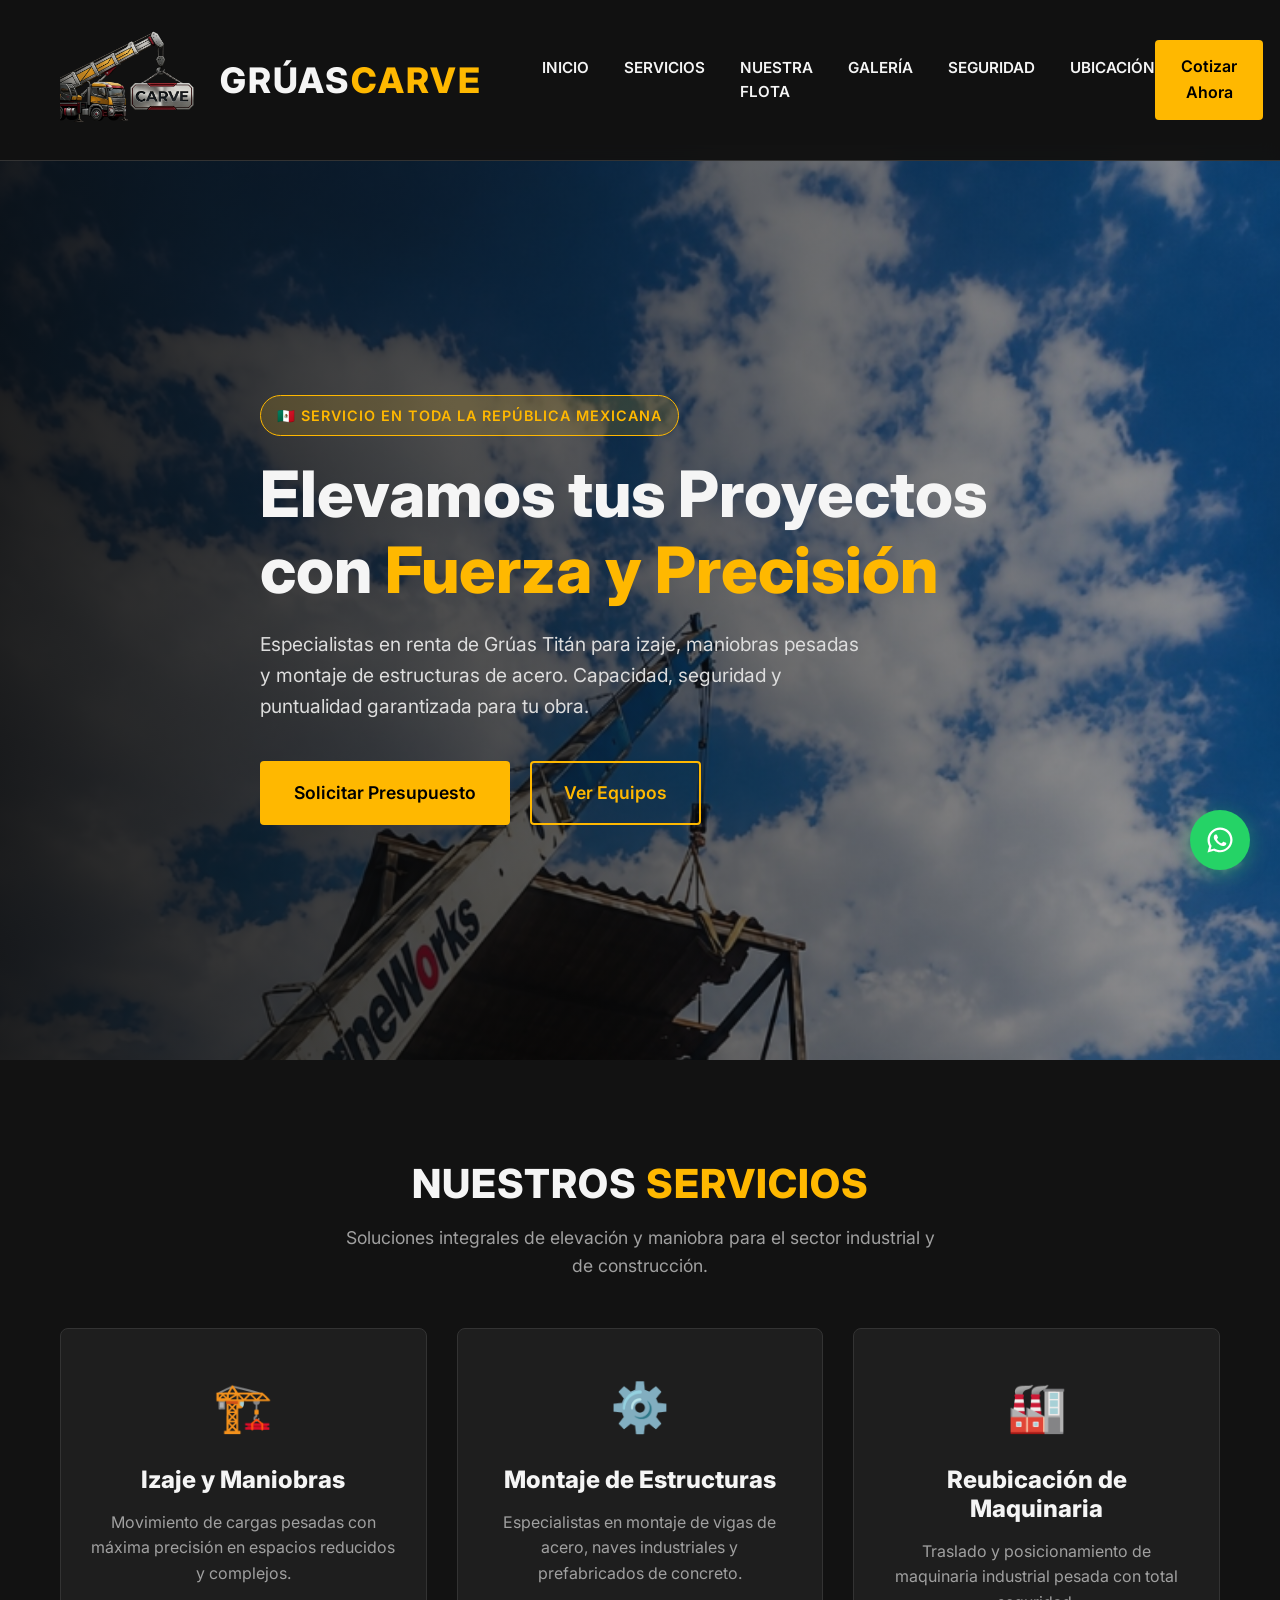
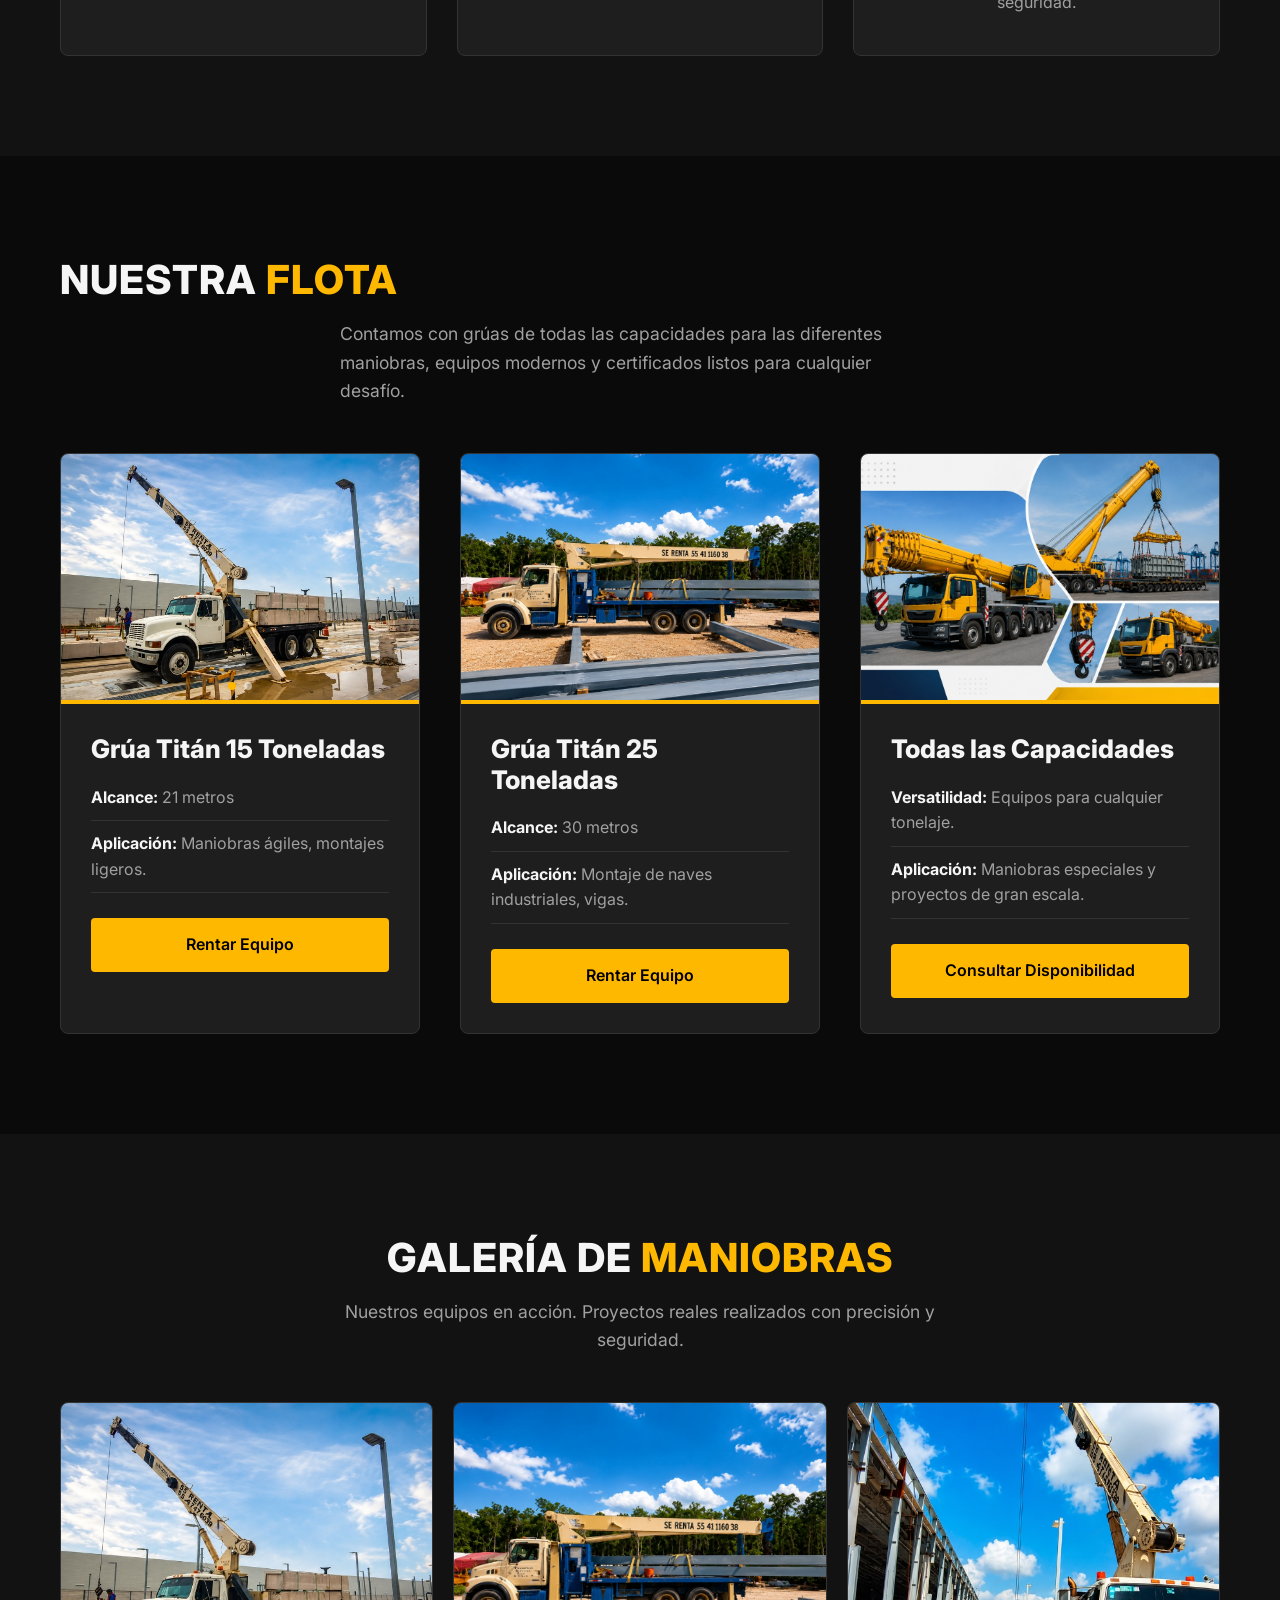
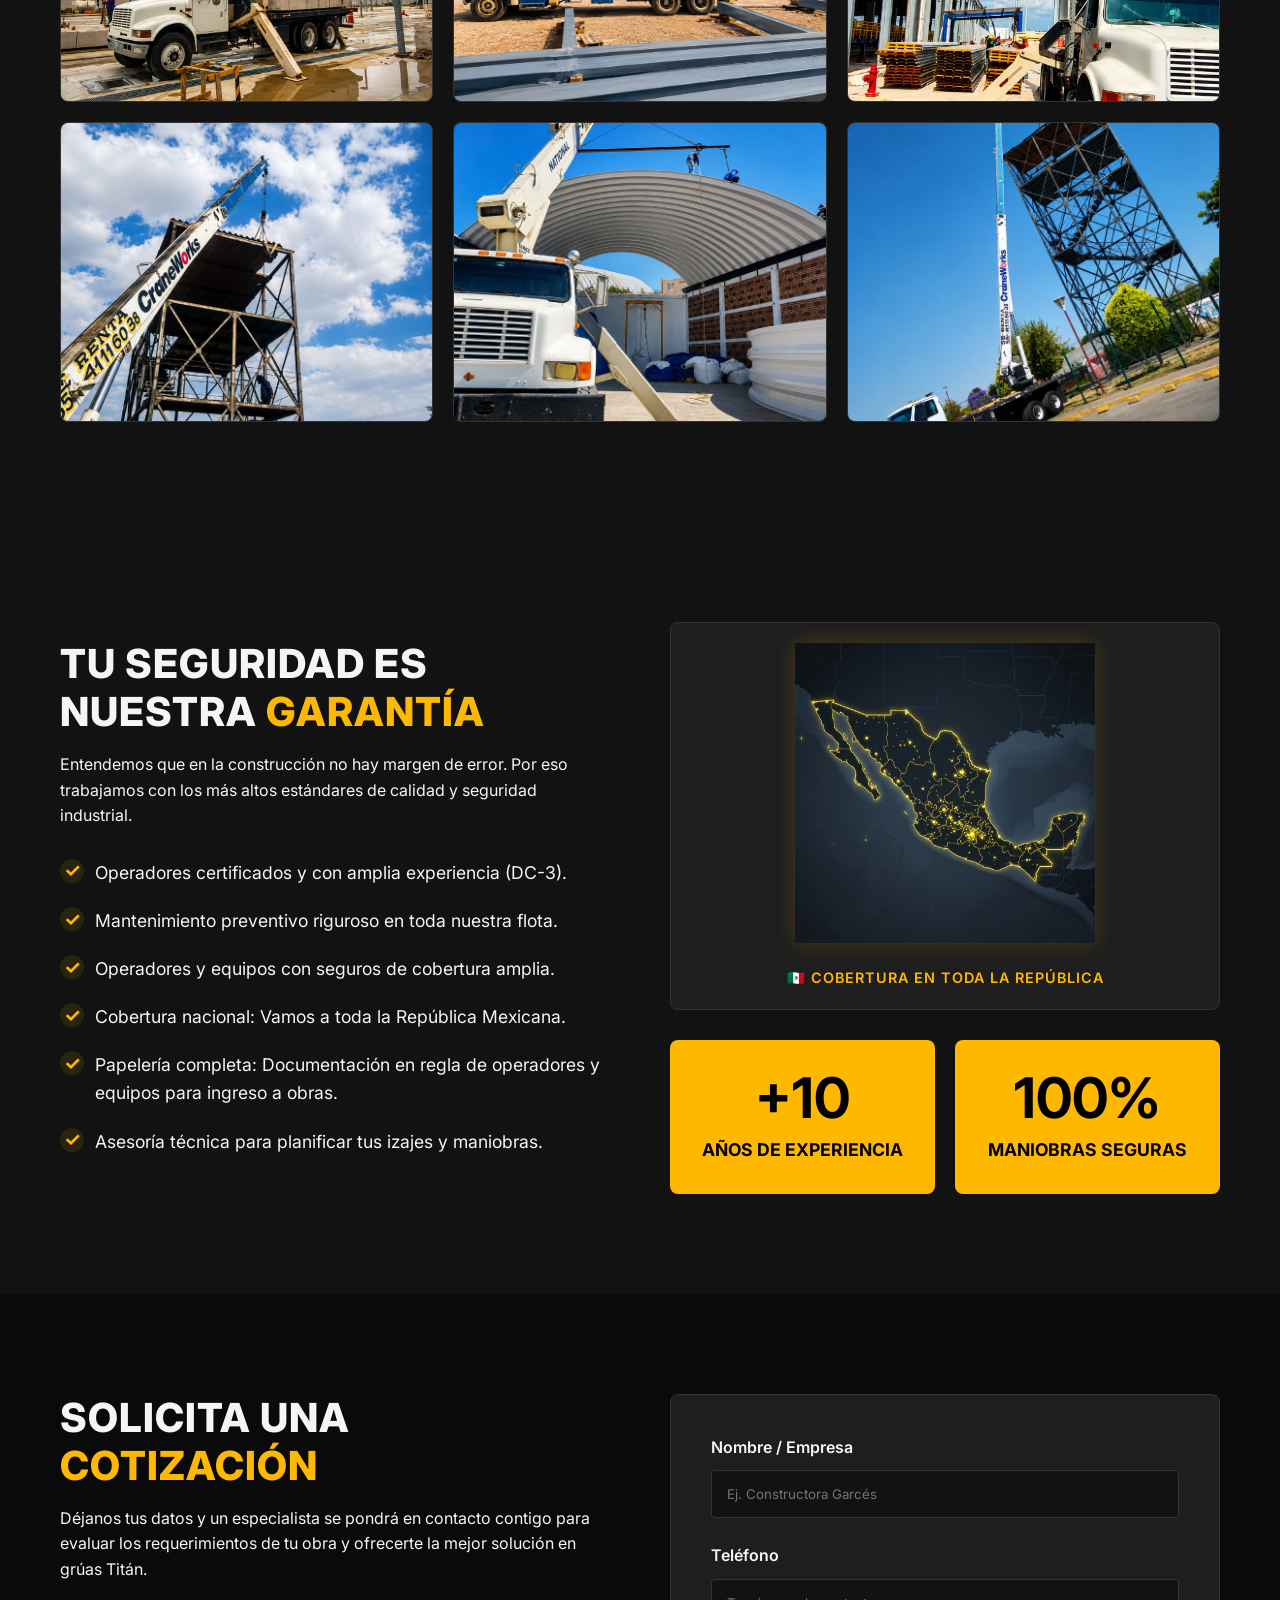
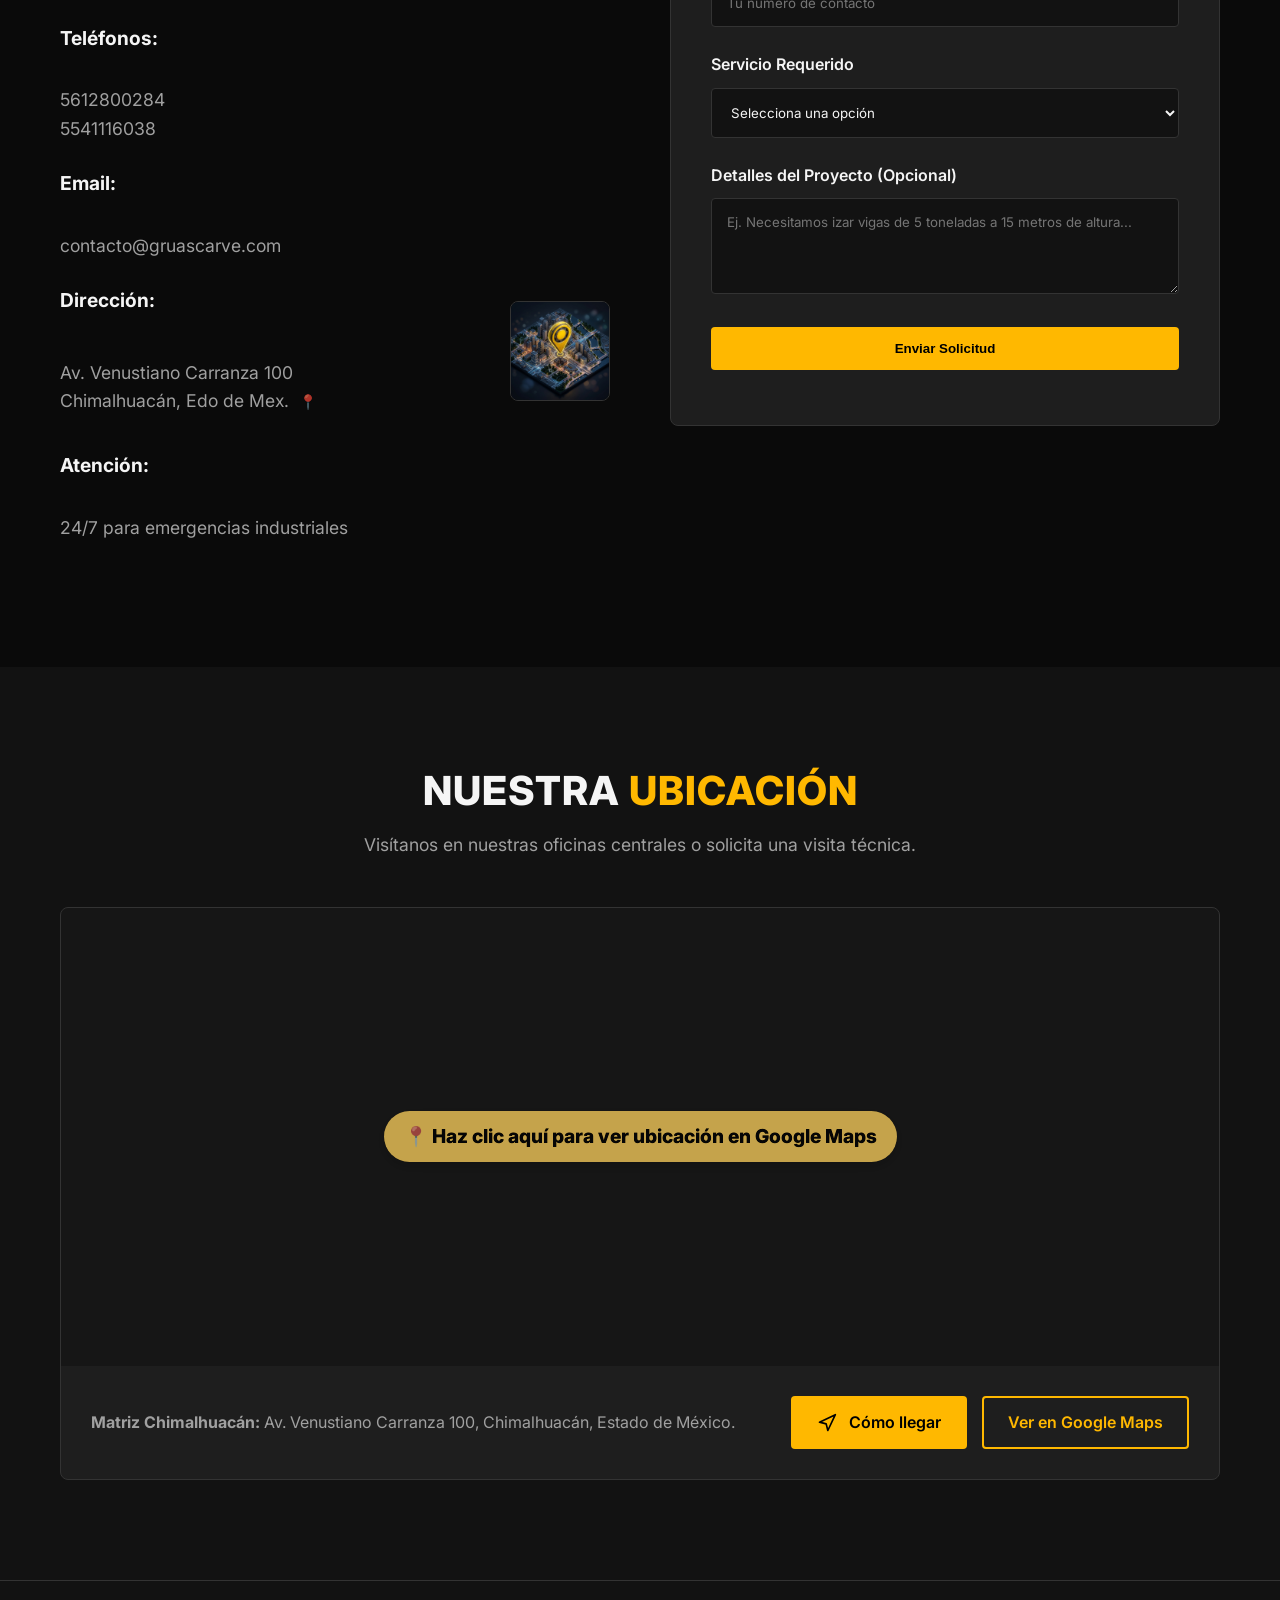
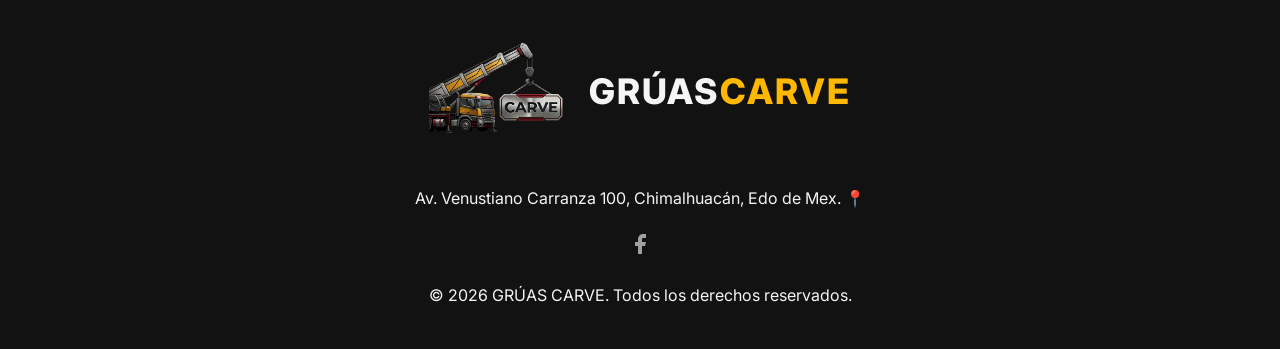
==== index.html @ 93cccb6e "Initial commit - Landing page Grúas Carve" ====
<!DOCTYPE html>
<html lang="es">
<head>
    <meta charset="UTF-8">
    <meta name="viewport" content="width=device-width, initial-scale=1.0">
    <title>Grúas Carve | Elevamos tus Proyectos</title>
    <meta name="description" content="Renta de grúas tipo Titán con Grúas Carve para izaje, maniobras y montaje de estructuras. Equipos certificados y operadores capacitados para tu construcción.">
    <link href="https://fonts.googleapis.com/css2?family=Inter:wght@300;400;600;800&display=swap" rel="stylesheet">
    <link rel="stylesheet" href="styles.css">
</head>
<body>

    <!-- Header / Nav -->
    <header id="navbar">
        <div class="container nav-container">
            <div class="logo">
                <img src="logo-carve.png" alt="Logo Grúas Carve" class="brand-logo">
                <span class="logo-text">GRÚAS <span class="logo-accent">CARVE</span></span>
            </div>
            <nav class="nav-links">
                <a href="#inicio">Inicio</a>
                <a href="#servicios">Servicios</a>
                <a href="#flota">Nuestra Flota</a>
                <a href="#galeria">Galería</a>
                <a href="#garantia">Seguridad</a>
                <a href="#ubicacion">Ubicación</a>
            </nav>
            <a href="https://wa.me/525612800284?text=Hola,%20me%20gustaría%20cotizar%20un%20servicio%20de%20grúa." class="btn btn-primary">Cotizar Ahora</a>
            <button class="mobile-menu-btn" id="mobileMenuBtn">
                <svg width="24" height="24" viewBox="0 0 24 24" fill="none" stroke="currentColor" stroke-width="2" stroke-linecap="round" stroke-linejoin="round"><line x1="3" y1="12" x2="21" y2="12"></line><line x1="3" y1="6" x2="21" y2="6"></line><line x1="3" y1="18" x2="21" y2="18"></line></svg>
            </button>
        </div>
    </header>

    <!-- Hero Section -->
    <section id="inicio" class="hero">
        <div class="hero-overlay"></div>
        <div class="container hero-content">
            <div class="hero-badge">🇲🇽 Servicio en toda la República Mexicana</div>
            <h1>Elevamos tus Proyectos con <span class="text-accent">Fuerza y Precisión</span></h1>
            <p>Especialistas en renta de Grúas Titán para izaje, maniobras pesadas y montaje de estructuras de acero. Capacidad, seguridad y puntualidad garantizada para tu obra.</p>
            <div class="hero-buttons">
                <a href="https://wa.me/525612800284?text=Hola,%20me%20gustaría%20solicitar%20un%20presupuesto%20para%20un%20proyecto." class="btn btn-primary btn-large">Solicitar Presupuesto</a>
                <a href="#flota" class="btn btn-outline btn-large">Ver Equipos</a>
            </div>
        </div>
    </section>

    <!-- Services Section -->
    <section id="servicios" class="section services-section">
        <div class="container">
            <div class="section-header text-center">
                <h2 class="section-title">Nuestros <span class="text-accent">Servicios</span></h2>
                <p class="section-subtitle">Soluciones integrales de elevación y maniobra para el sector industrial y de construcción.</p>
            </div>
            
            <div class="services-grid">
                <div class="service-card">
                    <div class="service-icon">🏗️</div>
                    <h3>Izaje y Maniobras</h3>
                    <p>Movimiento de cargas pesadas con máxima precisión en espacios reducidos y complejos.</p>
                </div>
                <div class="service-card">
                    <div class="service-icon">⚙️</div>
                    <h3>Montaje de Estructuras</h3>
                    <p>Especialistas en montaje de vigas de acero, naves industriales y prefabricados de concreto.</p>
                </div>
                <div class="service-card">
                    <div class="service-icon">🏭</div>
                    <h3>Reubicación de Maquinaria</h3>
                    <p>Traslado y posicionamiento de maquinaria industrial pesada con total seguridad.</p>
                </div>
            </div>
        </div>
    </section>

    <!-- Fleet Section -->
    <section id="flota" class="section fleet-section bg-darker">
        <div class="container">
            <div class="section-header">
                <h2 class="section-title">Nuestra <span class="text-accent">Flota</span></h2>
                <p class="section-subtitle">Contamos con grúas de todas las capacidades para las diferentes maniobras, equipos modernos y certificados listos para cualquier desafío.</p>
            </div>

            <div class="fleet-grid">
                <!-- Crane 1 -->
                <div class="fleet-card">
                    <div class="fleet-image-container">
                        <div class="fleet-gallery">
                            <img src="titan-15-2.jpg" alt="Grúa Titán 15 Toneladas - Vista 1">
                            <img src="titan-15-1.jpg" alt="Grúa Titán 15 Toneladas - Vista 2">
                        </div>
                        <div class="gallery-dots">
                            <div class="dot active"></div>
                            <div class="dot"></div>
                        </div>
                    </div>
                    <div class="fleet-content">
                        <h3>Grúa Titán 15 Toneladas</h3>
                        <ul class="fleet-specs">
                            <li><strong>Alcance:</strong> 21 metros</li>
                            <li><strong>Aplicación:</strong> Maniobras ágiles, montajes ligeros.</li>
                        </ul>
                        <a href="https://wa.me/525612800284?text=Hola,%20me%20interesa%20rentar%20este%20equipo." class="btn btn-primary btn-full">Rentar Equipo</a>
                    </div>
                </div>
                <!-- Crane 2 -->
                <div class="fleet-card">
                    <div class="fleet-image-container">
                        <img src="titan-23.jpg" alt="Grúa Titán 25 Toneladas" style="width: 100%; height: 100%; object-fit: cover;">
                    </div>
                    <div class="fleet-content">
                        <h3>Grúa Titán 25 Toneladas</h3>
                        <ul class="fleet-specs">
                            <li><strong>Alcance:</strong> 30 metros</li>
                            <li><strong>Aplicación:</strong> Montaje de naves industriales, vigas.</li>
                        </ul>
                        <a href="https://wa.me/525612800284?text=Hola,%20me%20interesa%20rentar%20este%20equipo." class="btn btn-primary btn-full">Rentar Equipo</a>
                    </div>
                </div>
                <!-- Crane 3 - All Capacities -->
                <div class="fleet-card">
                    <div class="fleet-image-container">
                        <img src="titan-todas.jpg" alt="Grúas de todas las capacidades" style="width: 100%; height: 100%; object-fit: cover;">
                    </div>
                    <div class="fleet-content">
                        <h3>Todas las Capacidades</h3>
                        <ul class="fleet-specs">
                            <li><strong>Versatilidad:</strong> Equipos para cualquier tonelaje.</li>
                            <li><strong>Aplicación:</strong> Maniobras especiales y proyectos de gran escala.</li>
                        </ul>
                        <a href="https://wa.me/525612800284?text=Hola,%20necesito%20una%20grúa%20con%20capacidad%20específica." class="btn btn-primary btn-full">Consultar Disponibilidad</a>
                    </div>
                </div>
            </div>
        </div>
    </section>
    
    <!-- Gallery Section -->
    <section id="galeria" class="section gallery-section">
        <div class="container">
            <div class="section-header text-center">
                <h2 class="section-title">Galería de <span class="text-accent">Maniobras</span></h2>
                <p class="section-subtitle">Nuestros equipos en acción. Proyectos reales realizados con precisión y seguridad.</p>
            </div>
            
            <div class="gallery-grid">
                <div class="gallery-item"><img src="titan-15-2.jpg" alt="Grúa Titán en Maniobra"></div>
                <div class="gallery-item"><img src="titan-23.jpg" alt="Grúa Titán cargando estructuras"></div>
                <div class="gallery-item"><img src="titan-15-1.jpg" alt="Operación de grúa en sitio"></div>
                <div class="gallery-item"><img src="galeria-nueva-1.jpg" alt="Grúa Titán en maniobra de torre"></div>
                <div class="gallery-item"><img src="galeria-nueva-2.jpg" alt="Montaje de techumbre curva con grúa National"></div>
                <div class="gallery-item"><img src="galeria-nueva-3.jpg" alt="Grúa Titán con pluma extendida en sitio"></div>
            </div>
        </div>
    </section>

    <!-- Guarantee & Safety Section -->
    <section id="garantia" class="section guarantee-section">
        <div class="container">
            <div class="guarantee-content">
                <div class="guarantee-text">
                    <h2 class="section-title">Tu Seguridad es nuestra <span class="text-accent">Garantía</span></h2>
                    <p>Entendemos que en la construcción no hay margen de error. Por eso trabajamos con los más altos estándares de calidad y seguridad industrial.</p>
                    <ul class="check-list">
                        <li>Operadores certificados y con amplia experiencia (DC-3).</li>
                        <li>Mantenimiento preventivo riguroso en toda nuestra flota.</li>
                        <li>Operadores y equipos con seguros de cobertura amplia.</li>
                        <li>Cobertura nacional: Vamos a toda la República Mexicana.</li>
                        <li>Papelería completa: Documentación en regla de operadores y equipos para ingreso a obras.</li>
                        <li>Asesoría técnica para planificar tus izajes y maniobras.</li>
                    </ul>
                </div>
                <div class="guarantee-stats">
                    <div class="mexico-map-container">
                        <img src="mapa-mexico.png" alt="Mapa de cobertura en México" class="mexico-map-img">
                        <div class="map-caption">🇲🇽 Cobertura en toda la República</div>
                    </div>
                    <div class="stats-grid">
                        <div class="stat-box">
                            <span class="stat-number">+10</span>
                            <span class="stat-label">Años de Experiencia</span>
                        </div>
                        <div class="stat-box">
                            <span class="stat-number">100%</span>
                            <span class="stat-label">Maniobras Seguras</span>
                        </div>
                    </div>
                </div>
            </div>
        </div>
    </section>

    <!-- Contact Section -->
    <section id="contacto" class="section contact-section bg-darker">
        <div class="container">
            <div class="contact-grid">
                <div class="contact-info">
                    <h2 class="section-title">Solicita una <span class="text-accent">Cotización</span></h2>
                    <p>Déjanos tus datos y un especialista se pondrá en contacto contigo para evaluar los requerimientos de tu obra y ofrecerte la mejor solución en grúas Titán.</p>
                    
                    <div class="contact-details">
                        <div class="contact-item">
                            <strong>Teléfonos:</strong> <br> 
                            <a href="tel:5612800284" style="color: inherit; text-decoration: none;">5612800284</a> <br>
                            <a href="tel:5541116038" style="color: inherit; text-decoration: none;">5541116038</a>
                        </div>
                        <div class="contact-item">
                            <strong>Email:</strong> <br> contacto@gruascarve.com
                        </div>
                        <div class="contact-item address-item-with-map">
                            <div class="address-text">
                                <strong>Dirección:</strong> <br> 
                                <a href="https://www.google.com/maps/place/Gr%C3%BAas+Carve/@19.4164386,-98.9343289,17z/data=!3m1!4b1!4m6!3m5!1s0x85d1e3000a7690cf:0x525a7fa0331c60e6!8m2!3d19.4164386!4d-98.9343289!16s%2Fg%2F11m5nttpcp?entry=ttu&g_ep=EgoyMDI2MDUwNi4wIKXMDSoASAFQAw%3D%3D" target="_blank" class="address-link">
                                    Av. Venustiano Carranza 100 <br> Chimalhuacán, Edo de Mex.
                                    <span class="link-icon">📍</span>
                                </a>
                            </div>
                            <div class="address-map-thumbnail">
                                <a href="https://www.google.com/maps/place/Gr%C3%BAas+Carve/@19.4164386,-98.9343289,17z/data=!3m1!4b1!4m6!3m5!1s0x85d1e3000a7690cf:0x525a7fa0331c60e6!8m2!3d19.4164386!4d-98.9343289!16s%2Fg%2F11m5nttpcp?entry=ttu&g_ep=EgoyMDI2MDUwNi4wIKXMDSoASAFQAw%3D%3D" target="_blank">
                                    <img src="mapa-thumbnail.png" alt="Mapa de ubicación" class="map-thumb">
                                </a>
                            </div>
                        </div>
                        <div class="contact-item">
                            <strong>Atención:</strong> <br> 24/7 para emergencias industriales
                        </div>
                    </div>
                </div>

                <div class="contact-form-container">
                    <form id="contactForm" class="contact-form">
                        <div class="form-group">
                            <label for="name">Nombre / Empresa</label>
                            <input type="text" id="name" required placeholder="Ej. Constructora Garcés">
                        </div>
                        <div class="form-group">
                            <label for="phone">Teléfono</label>
                            <input type="tel" id="phone" required placeholder="Tu número de contacto">
                        </div>
                        <div class="form-group">
                            <label for="service">Servicio Requerido</label>
                            <select id="service" required>
                                <option value="" disabled selected>Selecciona una opción</option>
                                <option value="izaje">Izaje y Maniobras</option>
                                <option value="montaje">Montaje de Estructuras</option>
                                <option value="renta">Renta por día/mes</option>
                                <option value="otro">Otro</option>
                            </select>
                        </div>
                        <div class="form-group">
                            <label for="message">Detalles del Proyecto (Opcional)</label>
                            <textarea id="message" rows="4" placeholder="Ej. Necesitamos izar vigas de 5 toneladas a 15 metros de altura..."></textarea>
                        </div>
                        <button type="submit" class="btn btn-primary btn-full">Enviar Solicitud</button>
                        <p id="formStatus" class="form-status"></p>
                    </form>
                </div>
            </div>
        </div>
    </section>

    <!-- Location Section -->
    <section id="ubicacion" class="section location-section">
        <div class="container">
            <div class="section-header text-center">
                <h2 class="section-title">Nuestra <span class="text-accent">Ubicación</span></h2>
                <p class="section-subtitle">Visítanos en nuestras oficinas centrales o solicita una visita técnica.</p>
            </div>
            
            <div class="location-container">
                <a href="https://www.google.com/maps/place/Gr%C3%BAas+Carve/@19.4164386,-98.9343289,17z/data=!3m1!4b1!4m6!3m5!1s0x85d1e3000a7690cf:0x525a7fa0331c60e6!8m2!3d19.4164386!4d-98.9343289!16s%2Fg%2F11m5nttpcp?entry=ttu&g_ep=EgoyMDI2MDUwNi4wIKXMDSoASAFQAw%3D%3D" target="_blank" class="map-link-wrapper">
                    <div class="map-wrapper">
                        <div class="map-overlay">
                            <span>📍 Haz clic aquí para ver ubicación en Google Maps</span>
                        </div>
                        <iframe 
                            src="https://maps.google.com/maps?q=19.4164386,-98.9343289&t=&z=16&ie=UTF8&iwloc=&output=embed" 
                            width="100%" 
                            height="450" 
                            style="border:0;" 
                            allowfullscreen="" 
                            loading="lazy" 
                            referrerpolicy="no-referrer-when-downgrade">
                        </iframe>
                    </div>
                </a>
                <div class="location-footer">
                    <div class="location-info">
                        <p><strong>Matriz Chimalhuacán:</strong> Av. Venustiano Carranza 100, Chimalhuacán, Estado de México.</p>
                    </div>
                    <div class="location-actions">
                        <a href="https://www.google.com/maps/dir/?api=1&destination=19.4164386,-98.9343289" target="_blank" class="btn btn-primary">
                            <svg width="20" height="20" viewBox="0 0 24 24" fill="none" stroke="currentColor" stroke-width="2" stroke-linecap="round" stroke-linejoin="round" style="margin-right: 8px; vertical-align: middle;"><polygon points="3 11 22 2 13 21 11 13 3 11"></polygon></svg>
                            Cómo llegar
                        </a>
                        <a href="https://www.google.com/maps/place/Gr%C3%BAas+Carve/@19.4164386,-98.9343289,17z/data=!3m1!4b1!4m6!3m5!1s0x85d1e3000a7690cf:0x525a7fa0331c60e6!8m2!3d19.4164386!4d-98.9343289!16s%2Fg%2F11m5nttpcp?entry=ttu&g_ep=EgoyMDI2MDUwNi4wIKXMDSoASAFQAw%3D%3D" target="_blank" class="btn btn-outline">Ver en Google Maps</a>
                    </div>
                </div>
            </div>
        </div>
    </section>

    <!-- Footer -->
    <footer>
        <div class="container text-center">
            <div class="logo logo-footer">
                <img src="logo-carve.png" alt="Logo Grúas Carve" class="brand-logo">
                <span class="logo-text">GRÚAS <span class="logo-accent">CARVE</span></span>
            </div>
            <p>
                <a href="https://www.google.com/maps/place/Gr%C3%BAas+Carve/@19.4164386,-98.9343289,17z/data=!3m1!4b1!4m6!3m5!1s0x85d1e3000a7690cf:0x525a7fa0331c60e6!8m2!3d19.4164386!4d-98.9343289!16s%2Fg%2F11m5nttpcp?entry=ttu&g_ep=EgoyMDI2MDUwNi4wIKXMDSoASAFQAw%3D%3D" target="_blank" style="color: inherit; text-decoration: none;">
                    Av. Venustiano Carranza 100, Chimalhuacán, Edo de Mex. 📍
                </a>
            </p>
            <div class="social-links">
                <a href="https://www.facebook.com/?locale=es_LA" class="social-link" aria-label="Facebook" target="_blank">
                    <svg width="24" height="24" viewBox="0 0 24 24" fill="currentColor"><path d="M18 2h-3a5 5 0 0 0-5 5v3H7v4h3v8h4v-8h3l1-4h-4V7a1 1 0 0 1 1-1h3z"></path></svg>
                </a>
            </div>
            <p>&copy; 2026 GRÚAS CARVE. Todos los derechos reservados.</p>
        </div>
    </footer>

    <!-- Floating WhatsApp Button -->
    <a href="https://wa.me/525612800284" class="whatsapp-btn" aria-label="Contactar por WhatsApp" target="_blank">
        <svg width="30" height="30" viewBox="0 0 24 24" fill="currentColor" xmlns="http://www.w3.org/2000/svg">
            <path d="M12.031 2C6.505 2 2.023 6.48 2.023 12.008C2.023 13.774 2.483 15.485 3.327 16.992L2 22L7.124 20.655C8.583 21.43 10.278 21.833 12.027 21.833C17.553 21.833 22.036 17.354 22.036 11.826C22.036 6.297 17.558 2 12.031 2ZM12.031 20.174C10.536 20.174 9.088 19.774 7.828 19.027L7.525 18.847L4.475 19.646L5.289 16.671L5.092 16.357C4.27 15.05 3.834 13.551 3.834 12.008C3.834 7.483 7.514 3.806 12.031 3.806C16.549 3.806 20.228 7.485 20.228 12.008C20.228 16.53 16.549 20.174 12.031 20.174ZM16.551 14.195C16.304 14.072 15.088 13.473 14.862 13.391C14.637 13.311 14.471 13.27 14.307 13.518C14.142 13.765 13.67 14.321 13.525 14.485C13.38 14.65 13.236 14.671 12.988 14.548C12.741 14.425 11.944 14.165 11.002 13.323C10.268 12.668 9.771 11.859 9.626 11.611C9.481 11.363 9.61 11.23 9.734 11.107C9.845 10.997 9.981 10.81 10.104 10.665C10.228 10.52 10.269 10.417 10.352 10.252C10.434 10.088 10.393 9.943 10.331 9.82C10.269 9.696 9.773 8.48 9.566 7.986C9.365 7.502 9.158 7.568 9.009 7.558C8.868 7.549 8.703 7.548 8.538 7.548C8.373 7.548 8.105 7.61 7.878 7.857C7.651 8.105 7.012 8.702 7.012 9.919C7.012 11.135 7.9 12.311 8.024 12.476C8.148 12.641 9.752 15.114 12.215 16.177C12.8 16.43 13.257 16.583 13.618 16.698C14.205 16.884 14.738 16.857 15.161 16.793C15.636 16.721 16.634 16.184 16.841 15.586C17.047 14.988 17.047 14.473 16.976 14.36C16.904 14.246 16.739 14.184 16.492 14.06L16.551 14.195Z"/>
        </svg>
    </a>

    <script src="script.js"></script>
</body>
</html>
---- styles.css ----
/* CSS Variables for Theme */
:root {
    --primary: #FFB800; /* Industrial Yellow */
    --primary-hover: #E5A600;
    --dark-bg: #121212;
    --darker-bg: #0A0A0A;
    --card-bg: #1E1E1E;
    --text-main: #F5F5F5;
    --text-muted: #A0A0A0;
    --border-color: #333333;
    
    --font-main: 'Inter', sans-serif;
    --transition: all 0.3s ease;
}

/* Reset & Base Styles */
* {
    margin: 0;
    padding: 0;
    box-sizing: border-box;
}

html {
    scroll-behavior: smooth;
    scroll-padding-top: 160px;
}

body {
    font-family: var(--font-main);
    background-color: var(--dark-bg);
    color: var(--text-main);
    line-height: 1.6;
    padding-top: 160px; /* Offset for even larger fixed header */
}

.container {
    max-width: 1200px;
    margin: 0 auto;
    padding: 0 20px;
}

.text-accent {
    color: var(--primary);
}

.text-center {
    text-align: center;
}

.bg-darker {
    background-color: var(--darker-bg);
}

/* Typography */
h1, h2, h3, h4 {
    font-weight: 800;
    line-height: 1.2;
}

.section-title {
    font-size: 2.5rem;
    margin-bottom: 1rem;
    text-transform: uppercase;
    letter-spacing: 1px;
}

.section-subtitle {
    font-size: 1.1rem;
    color: var(--text-muted);
    max-width: 600px;
    margin: 0 auto 3rem;
}

/* Buttons */
.btn {
    display: inline-block;
    padding: 12px 24px;
    font-weight: 600;
    text-decoration: none;
    border-radius: 4px;
    cursor: pointer;
    transition: var(--transition);
    border: 2px solid transparent;
    text-align: center;
}

.btn-primary {
    background-color: var(--primary);
    color: #000;
}

.btn-primary:hover {
    background-color: var(--primary-hover);
    transform: translateY(-2px);
    box-shadow: 0 4px 15px rgba(255, 184, 0, 0.3);
}

.btn-outline {
    background-color: transparent;
    color: var(--primary);
    border-color: var(--primary);
}

.btn-outline:hover {
    background-color: var(--primary);
    color: #000;
}

.btn-large {
    padding: 16px 32px;
    font-size: 1.1rem;
}

.btn-full {
    width: 100%;
    display: block;
}

/* Navbar */
header {
    position: fixed;
    top: 0;
    left: 0;
    width: 100%;
    background-color: rgba(18, 18, 18, 0.95);
    backdrop-filter: blur(10px);
    z-index: 1000;
    border-bottom: 1px solid var(--border-color);
    transition: var(--transition);
}

header.scrolled {
    box-shadow: 0 4px 20px rgba(0,0,0,0.5);
}

header.scrolled .nav-container {
    height: 90px;
}

header.scrolled .brand-logo {
    height: 70px;
}

.nav-container {
    display: flex;
    justify-content: space-between;
    align-items: center;
    height: 160px; /* Increased from 100px */
}

.logo {
    display: flex;
    align-items: center;
    gap: 20px;
    font-size: 2.2rem;
    font-weight: 800;
    letter-spacing: 2px;
}

.logo-text {
    display: flex;
    align-items: center;
}

.brand-logo {
    height: 140px; /* Increased slightly for better visibility of the crane detail */
    width: auto;
    object-fit: contain;
    border-radius: 4px;
    transition: var(--transition);
}

.logo-accent {
    color: var(--primary);
}

.nav-links {
    display: flex;
    gap: 35px;
    margin-left: 60px; /* Separates the logo from the 'Inicio' link */
}

.nav-links a {
    color: var(--text-main);
    text-decoration: none;
    font-weight: 600;
    font-size: 0.95rem;
    text-transform: uppercase;
    transition: var(--transition);
}

.nav-links a:hover {
    color: var(--primary);
}

.mobile-menu-btn {
    display: none;
    background: none;
    border: none;
    color: var(--text-main);
    cursor: pointer;
}

/* Hero Section */
.hero {
    height: 100vh;
    min-height: 600px;
    background-image: url('galeria-nueva-1.jpg');
    background-size: cover;
    background-position: top center;
    position: relative;
    display: flex;
    align-items: center;
}

.hero-overlay {
    position: absolute;
    top: 0;
    left: 0;
    width: 100%;
    height: 100%;
    background: linear-gradient(to right, rgba(10,10,10,0.9) 0%, rgba(10,10,10,0.4) 100%);
    z-index: 1;
}

.hero-content {
    position: relative;
    z-index: 2;
    max-width: 800px;
}

.hero-badge {
    display: inline-block;
    padding: 8px 16px;
    background-color: rgba(255, 184, 0, 0.15);
    border: 1px solid var(--primary);
    color: var(--primary);
    border-radius: 50px;
    font-size: 0.9rem;
    font-weight: 600;
    margin-bottom: 20px;
    text-transform: uppercase;
    letter-spacing: 1px;
}

.hero-content h1 {
    font-size: 4rem;
    margin-bottom: 20px;
}

.hero-content p {
    font-size: 1.2rem;
    color: #ddd;
    margin-bottom: 40px;
    max-width: 600px;
}

.hero-buttons {
    display: flex;
    gap: 20px;
}

/* Section Spacing */
.section {
    padding: 100px 0;
}

/* Services */
.services-grid {
    display: grid;
    grid-template-columns: repeat(auto-fit, minmax(300px, 1fr));
    gap: 30px;
}

.service-card {
    background-color: var(--card-bg);
    padding: 40px 30px;
    border-radius: 8px;
    border: 1px solid var(--border-color);
    transition: var(--transition);
    text-align: center;
}

.service-card:hover {
    transform: translateY(-10px);
    border-color: var(--primary);
    box-shadow: 0 10px 30px rgba(0,0,0,0.5);
}

.service-icon {
    font-size: 3rem;
    margin-bottom: 20px;
}

.service-card h3 {
    font-size: 1.5rem;
    margin-bottom: 15px;
}

.service-card p {
    color: var(--text-muted);
}

/* Fleet */
.fleet-grid {
    display: grid;
    grid-template-columns: repeat(auto-fit, minmax(350px, 1fr));
    gap: 40px;
}

.fleet-card {
    background-color: var(--card-bg);
    border-radius: 8px;
    overflow: hidden;
    border: 1px solid var(--border-color);
    transition: var(--transition);
}

.fleet-card:hover {
    transform: translateY(-10px);
    border-color: var(--primary);
    box-shadow: 0 10px 30px rgba(0,0,0,0.5);
}

.fleet-image-container {
    position: relative;
    height: 250px;
    overflow: hidden;
    border-bottom: 4px solid var(--primary);
}

.fleet-gallery {
    display: flex;
    height: 100%;
    overflow-x: auto;
    scroll-snap-type: x mandatory;
    scrollbar-width: none; /* Hide scrollbar for Firefox */
}

.fleet-gallery::-webkit-scrollbar {
    display: none; /* Hide scrollbar for Chrome/Safari */
}

.fleet-gallery img {
    flex: 0 0 100%;
    width: 100%;
    height: 100%;
    object-fit: cover;
    scroll-snap-align: start;
}

.gallery-dots {
    position: absolute;
    bottom: 10px;
    left: 50%;
    transform: translateX(-50%);
    display: flex;
    gap: 8px;
    z-index: 5;
}

.dot {
    width: 8px;
    height: 8px;
    background-color: rgba(255, 255, 255, 0.5);
    border-radius: 50%;
}

.dot.active {
    background-color: var(--primary);
}

.fleet-content {
    padding: 30px;
}

.fleet-content h3 {
    font-size: 1.6rem;
    margin-bottom: 20px;
}

.fleet-specs {
    list-style: none;
    margin-bottom: 25px;
}

.fleet-specs li {
    margin-bottom: 10px;
    color: var(--text-muted);
    padding-bottom: 10px;
    border-bottom: 1px solid var(--border-color);
}

.fleet-specs li strong {
    color: var(--text-main);
}

/* Gallery */
.gallery-grid {
    display: grid;
    grid-template-columns: repeat(auto-fill, minmax(300px, 1fr));
    gap: 20px;
}

.gallery-item {
    height: 300px;
    border-radius: 8px;
    overflow: hidden;
    position: relative;
    border: 1px solid var(--border-color);
    transition: var(--transition);
}

.gallery-item img,
.gallery-item video {
    width: 100%;
    height: 100%;
    object-fit: cover;
    transition: transform 0.5s ease;
}

.gallery-item:hover img,
.gallery-item:hover video {
    transform: scale(1.1);
}

.gallery-item::after {
    content: '';
    position: absolute;
    top: 0;
    left: 0;
    width: 100%;
    height: 100%;
    background: linear-gradient(to bottom, transparent 60%, rgba(0,0,0,0.7) 100%);
    opacity: 0;
    transition: var(--transition);
}

.gallery-item:hover::after {
    opacity: 1;
}

/* Guarantee */
.guarantee-content {
    display: flex;
    align-items: center;
    gap: 60px;
}

.guarantee-text {
    flex: 1;
}

.check-list {
    list-style: none;
    margin-top: 30px;
}

.check-list li {
    position: relative;
    padding-left: 35px;
    margin-bottom: 20px;
    font-size: 1.1rem;
}

.check-list li::before {
    content: '✓';
    position: absolute;
    left: 0;
    top: 0;
    color: var(--primary);
    font-weight: bold;
    font-size: 1.2rem;
    background: rgba(255, 184, 0, 0.1);
    width: 24px;
    height: 24px;
    border-radius: 50%;
    display: flex;
    align-items: center;
    justify-content: center;
}

.guarantee-stats {
    flex: 1;
    display: flex;
    flex-direction: column;
    gap: 30px;
}

.mexico-map-container {
    background-color: var(--card-bg);
    padding: 20px;
    border-radius: 8px;
    border: 1px solid var(--border-color);
    text-align: center;
    position: relative;
    overflow: hidden;
}

.mexico-map-img {
    width: 100%;
    height: auto;
    max-height: 300px;
    object-fit: contain;
    filter: drop-shadow(0 0 10px rgba(255, 184, 0, 0.2));
}

.map-caption {
    margin-top: 15px;
    font-weight: 600;
    color: var(--primary);
    text-transform: uppercase;
    letter-spacing: 1px;
    font-size: 0.9rem;
}

.stats-grid {
    display: grid;
    grid-template-columns: 1fr 1fr;
    gap: 20px;
}

.stat-box {
    background-color: var(--primary);
    color: #000;
    padding: 30px 15px;
    text-align: center;
    border-radius: 8px;
    font-weight: bold;
}

.stat-number {
    display: block;
    font-size: 3.5rem;
    line-height: 1;
    margin-bottom: 10px;
}

.stat-label {
    font-size: 1.1rem;
    text-transform: uppercase;
}

/* Contact */
.contact-grid {
    display: grid;
    grid-template-columns: 1fr 1fr;
    gap: 60px;
}

.contact-details {
    margin-top: 40px;
}

.contact-item {
    margin-bottom: 25px;
    font-size: 1.1rem;
    color: var(--text-muted);
}

.contact-item strong {
    color: var(--text-main);
    display: block;
    margin-bottom: 5px;
    font-size: 1.2rem;
}

.contact-form {
    background-color: var(--card-bg);
    padding: 40px;
    border-radius: 8px;
    border: 1px solid var(--border-color);
}

.form-group {
    margin-bottom: 25px;
}

.form-group label {
    display: block;
    margin-bottom: 10px;
    font-weight: 600;
}

.form-group input,
.form-group select,
.form-group textarea {
    width: 100%;
    padding: 15px;
    background-color: var(--dark-bg);
    border: 1px solid var(--border-color);
    color: var(--text-main);
    border-radius: 4px;
    font-family: var(--font-main);
    transition: var(--transition);
}

.form-group input:focus,
.form-group select:focus,
.form-group textarea:focus {
    outline: none;
    border-color: var(--primary);
}

.form-status {
    margin-top: 15px;
    text-align: center;
    font-weight: 600;
}

/* Footer */
footer {
    padding: 40px 0;
    border-top: 1px solid var(--border-color);
}

.logo-footer {
    margin-bottom: 25px;
    justify-content: center;
}

.social-links {
    display: flex;
    justify-content: center;
    gap: 20px;
    margin: 20px 0;
}

.social-link {
    color: var(--text-muted);
    transition: var(--transition);
}

.social-link:hover {
    color: var(--primary);
    transform: translateY(-3px);
}

/* Floating WhatsApp Button */
.whatsapp-btn {
    position: fixed;
    bottom: 30px;
    right: 30px;
    background-color: #25D366;
    color: white;
    width: 60px;
    height: 60px;
    border-radius: 50%;
    display: flex;
    align-items: center;
    justify-content: center;
    box-shadow: 0 4px 20px rgba(37, 211, 102, 0.4);
    z-index: 1000;
    transition: var(--transition);
}

.whatsapp-btn:hover {
    transform: scale(1.1);
}

/* Responsive */
@media (max-width: 992px) {
    .hero-content h1 { font-size: 3rem; }
    .guarantee-content { flex-direction: column; }
    .contact-grid { grid-template-columns: 1fr; }
}

@media (max-width: 768px) {
    .logo { font-size: 1.5rem; gap: 10px; }
    .brand-logo { height: 80px; }
    
    .nav-links {
        position: fixed;
        top: 80px;
        left: -100%;
        width: 100%;
        height: calc(100vh - 80px);
        background-color: var(--dark-bg);
        flex-direction: column;
        align-items: center;
        justify-content: center;
        transition: var(--transition);
    }

    .nav-links.active { left: 0; }
    .nav-container .btn-primary { display: none; }
    .mobile-menu-btn { display: block; }
    
    .hero-content h1 { font-size: 2.5rem; }
    .hero-buttons { flex-direction: column; }
    
    .guarantee-stats { grid-template-columns: 1fr; }
}
/* Location Section */
.location-container {
    background-color: var(--card-bg);
    border-radius: 8px;
    overflow: hidden;
    border: 1px solid var(--border-color);
}

.map-wrapper {
    width: 100%;
    filter: grayscale(0.5) contrast(1.2); /* Subtle industrial look */
    transition: var(--transition);
    position: relative;
    cursor: pointer;
}

.map-overlay {
    position: absolute;
    top: 0;
    left: 0;
    width: 100%;
    height: 100%;
    background: rgba(0, 0, 0, 0.3); /* Slightly visible by default */
    display: flex;
    align-items: center;
    justify-content: center;
    opacity: 0.8; /* Persistent indicator */
    transition: var(--transition);
    z-index: 5;
    color: #000;
    font-weight: 800;
    font-size: 1.2rem;
    text-align: center;
    padding: 20px;
    backdrop-filter: blur(1px);
}

.map-overlay span {
    background-color: var(--primary);
    padding: 10px 20px;
    border-radius: 50px;
    box-shadow: 0 4px 15px rgba(0,0,0,0.3);
    animation: pulse-simple 2s infinite;
}

@keyframes pulse-simple {
    0% { transform: scale(1); box-shadow: 0 0 0 0 rgba(255, 184, 0, 0.4); }
    70% { transform: scale(1.05); box-shadow: 0 0 0 10px rgba(255, 184, 0, 0); }
    100% { transform: scale(1); box-shadow: 0 0 0 0 rgba(255, 184, 0, 0); }
}

.map-wrapper:hover .map-overlay {
    background: rgba(0, 0, 0, 0.1);
    opacity: 1;
}

.map-wrapper:hover .map-overlay span {
    transform: scale(1.1);
}

.map-wrapper iframe {
    pointer-events: none; /* Makes the whole area clickable for the link */
}

.address-item-with-map {
    display: flex;
    align-items: center;
    gap: 20px;
}

.address-text {
    flex: 1;
}

.address-map-thumbnail {
    flex: 0 0 100px;
}

.map-thumb {
    width: 100px;
    height: 100px;
    object-fit: cover;
    border-radius: 8px;
    border: 1px solid var(--border-color);
    transition: var(--transition);
}

.map-thumb:hover {
    transform: scale(1.05);
    border-color: var(--primary);
    box-shadow: 0 5px 15px rgba(255, 184, 0, 0.2);
}

.map-link-wrapper {
    text-decoration: none;
    display: block;
}

.map-wrapper:hover {
    filter: grayscale(0);
}

.location-footer {
    padding: 30px;
    display: flex;
    justify-content: space-between;
    align-items: center;
    gap: 20px;
}

.location-info p {
    color: var(--text-muted);
}

.location-actions {
    display: flex;
    gap: 15px;
}

/* Address Link styling */
.address-link {
    color: inherit;
    text-decoration: none;
    display: block;
    transition: var(--transition);
    padding: 10px 0;
}

.address-link:hover {
    color: var(--primary);
}

.link-icon {
    font-size: 0.9rem;
    margin-left: 5px;
    opacity: 0.7;
}

/* Responsive Location */
@media (max-width: 768px) {
    .location-footer {
        flex-direction: column;
        text-align: center;
    }
    
    .location-actions {
        width: 100%;
        flex-direction: column;
    }
}
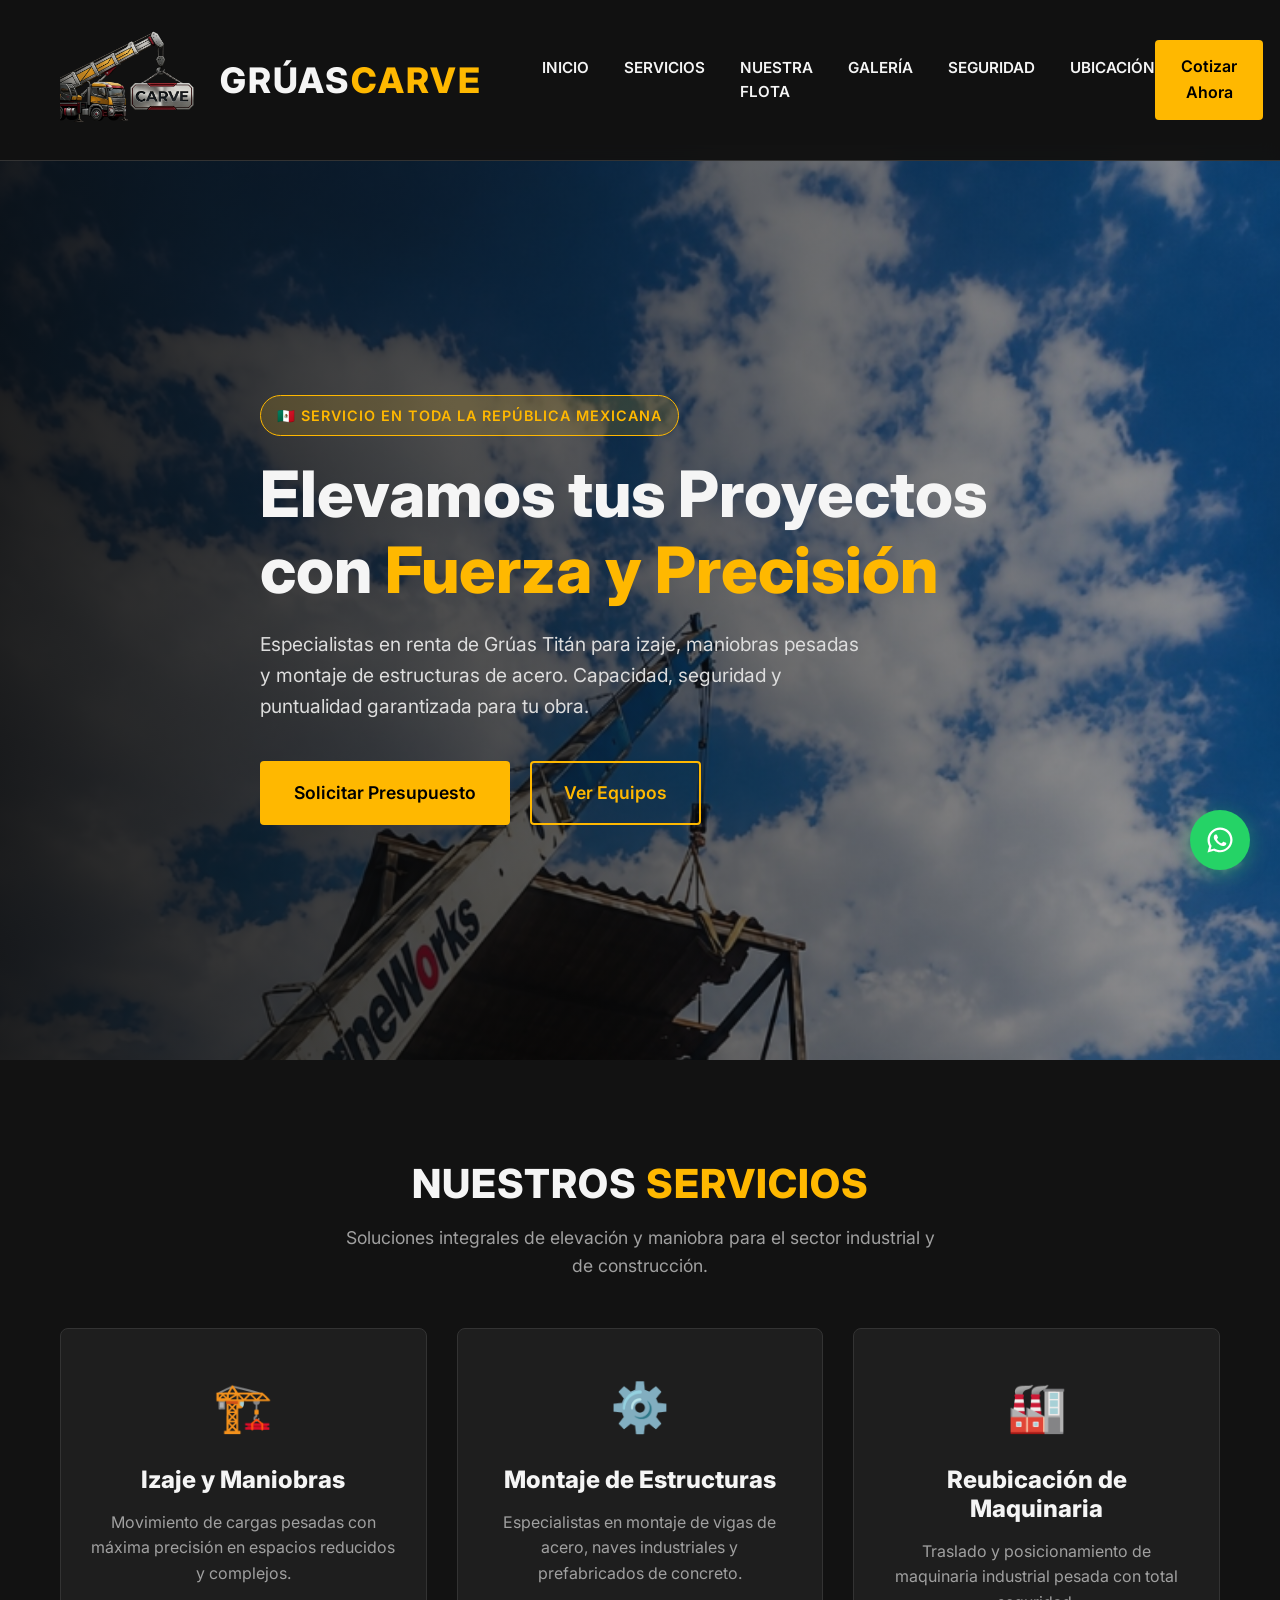
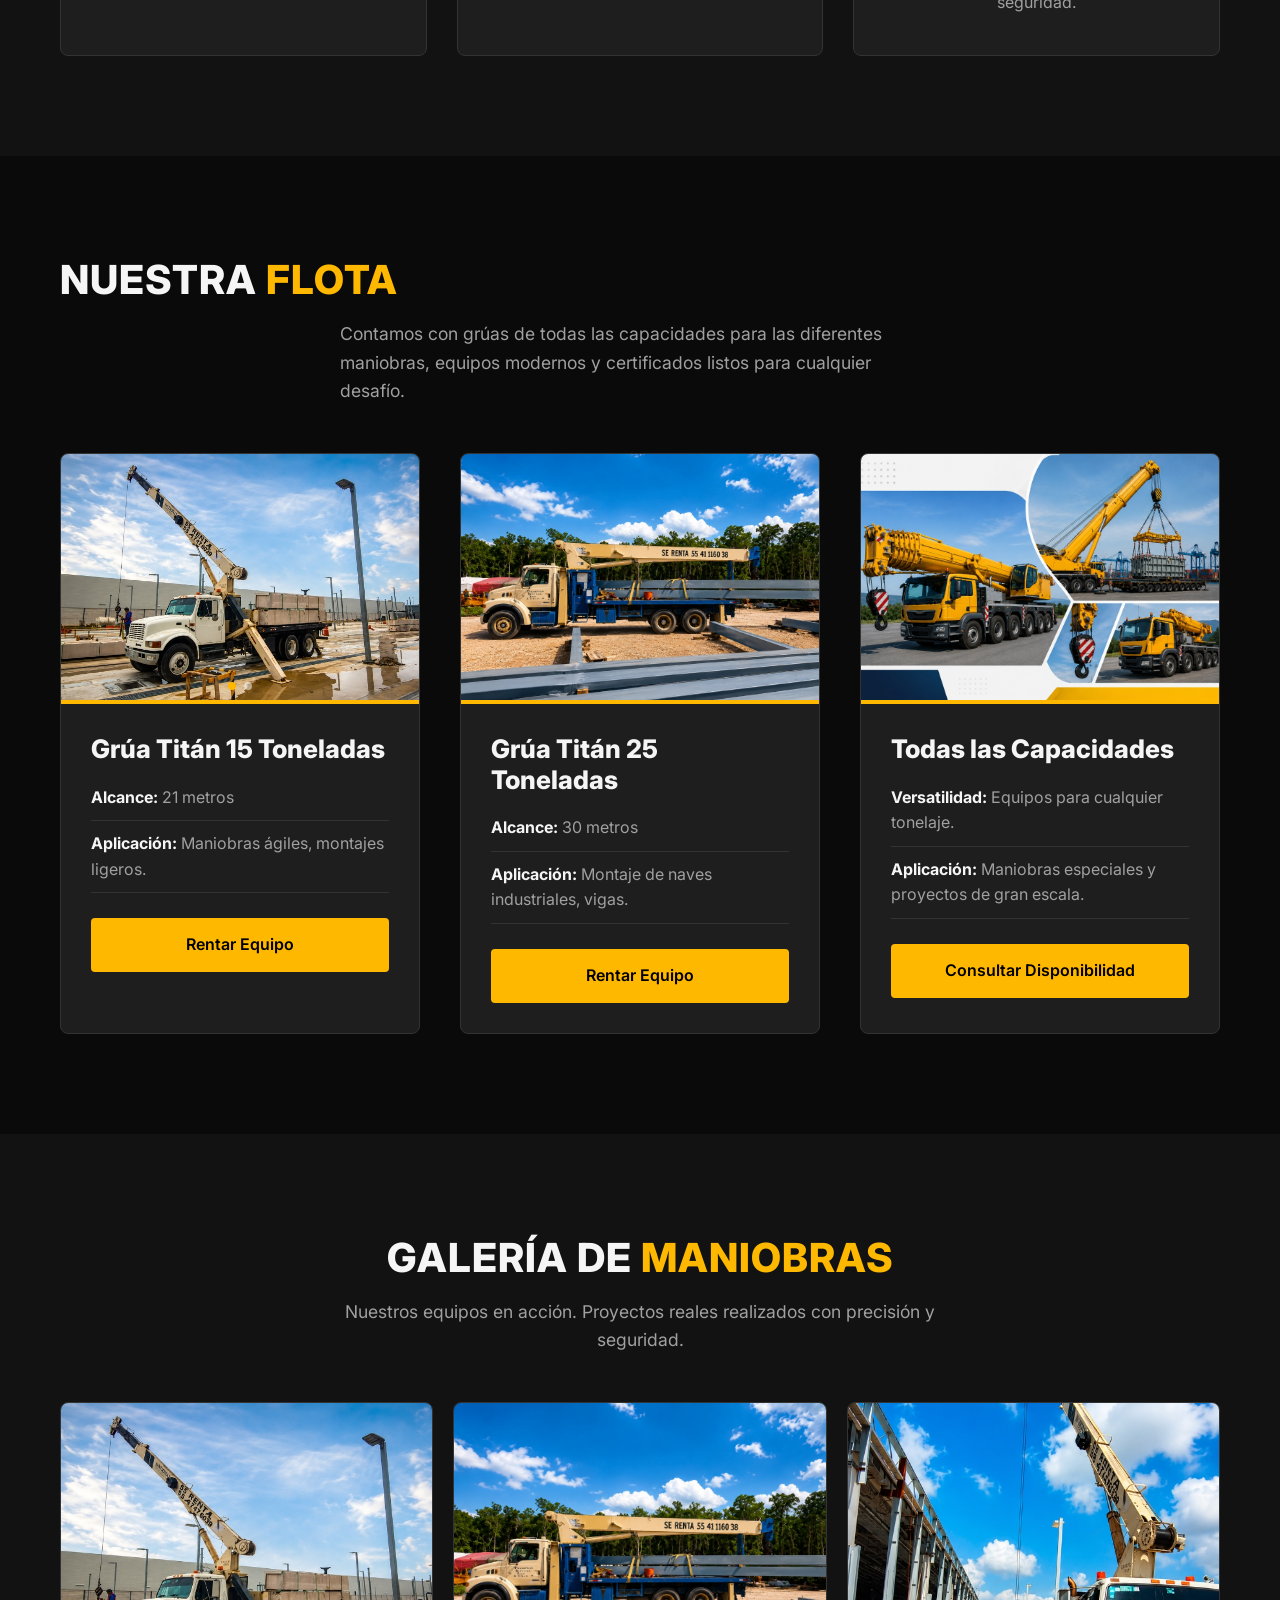
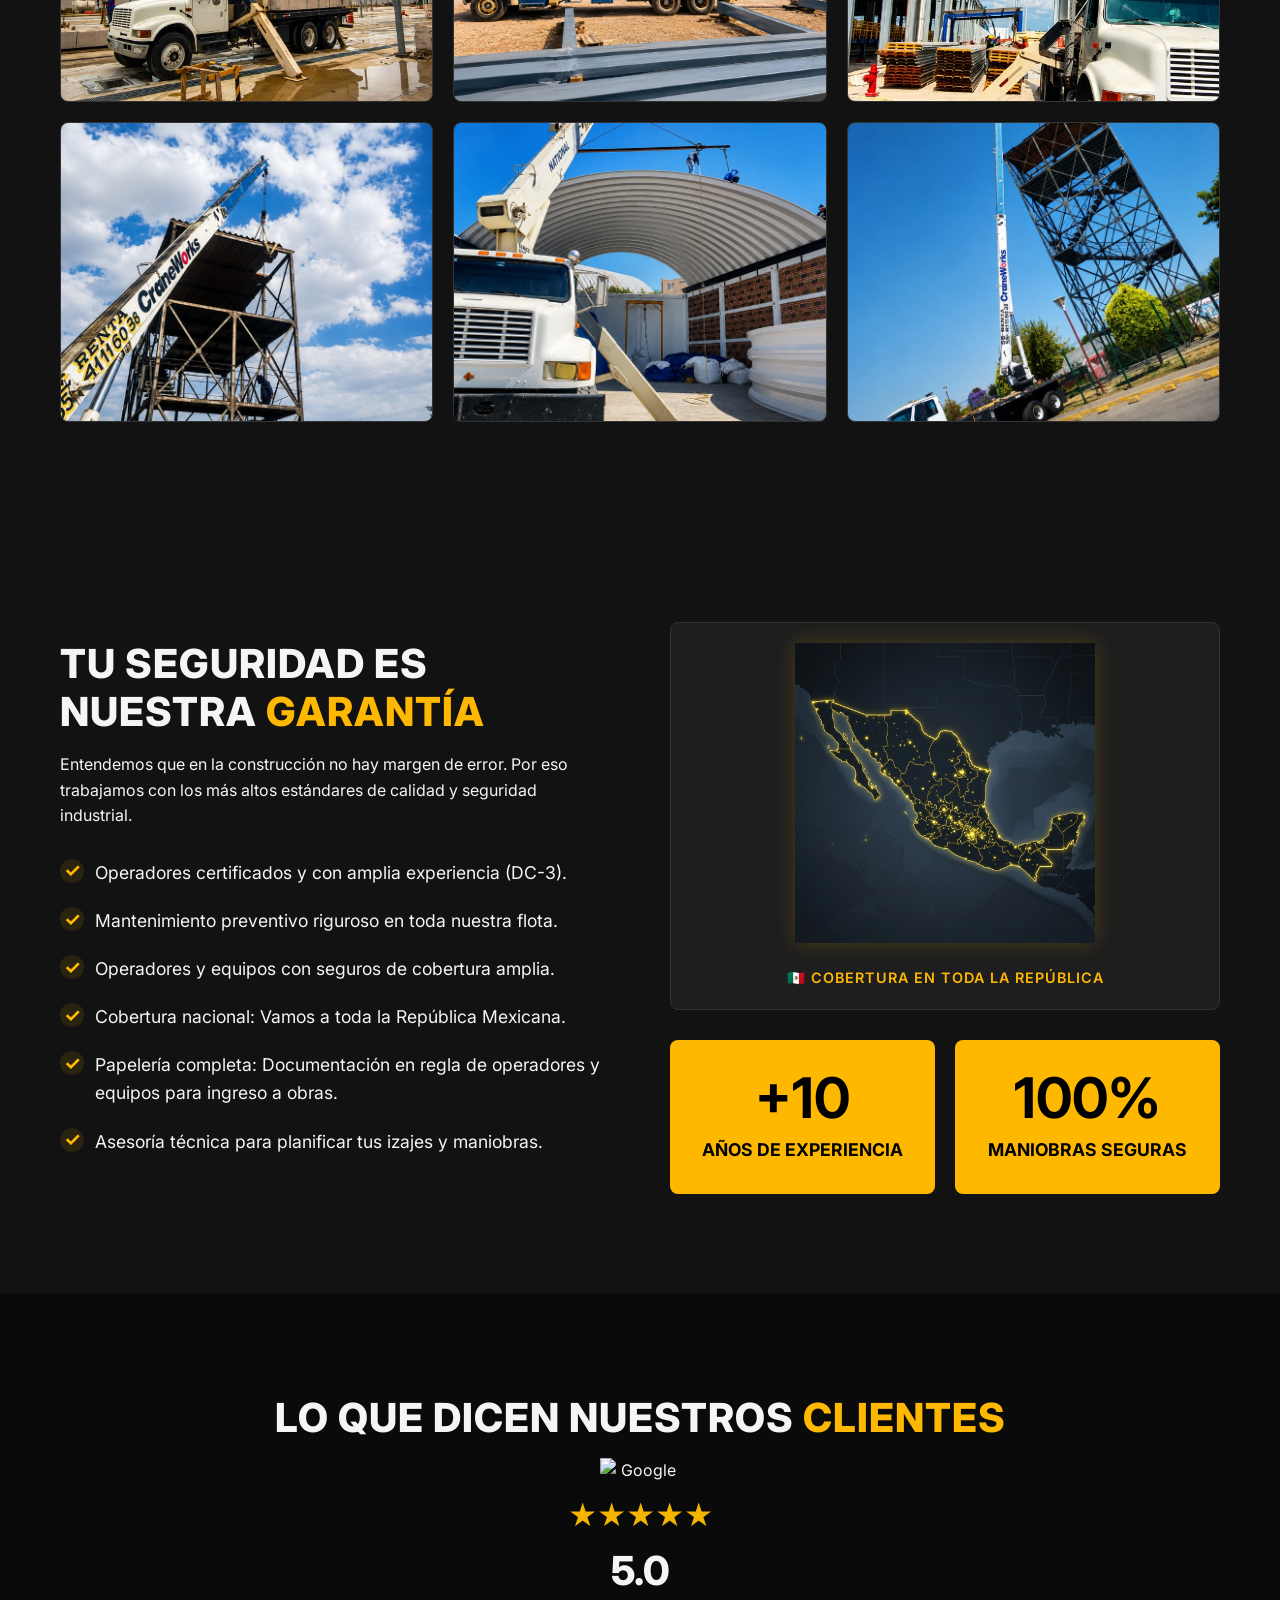
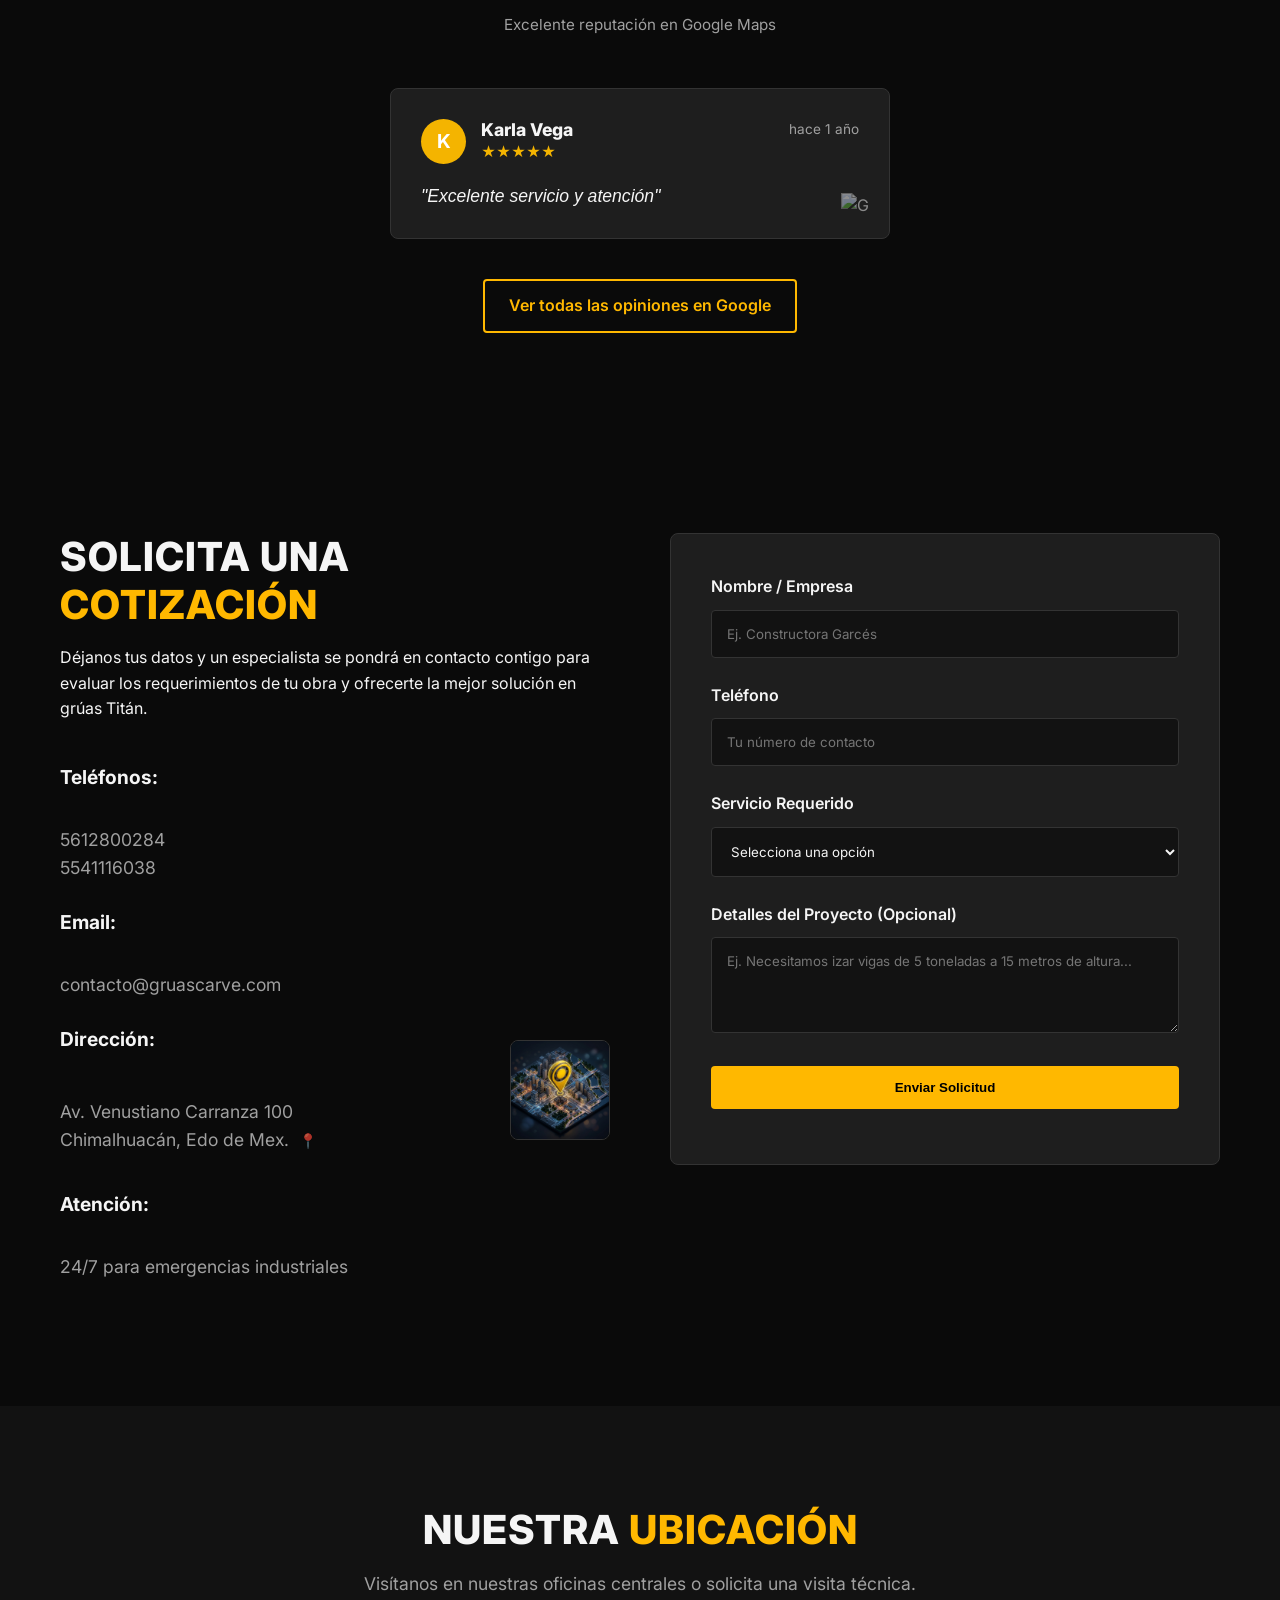
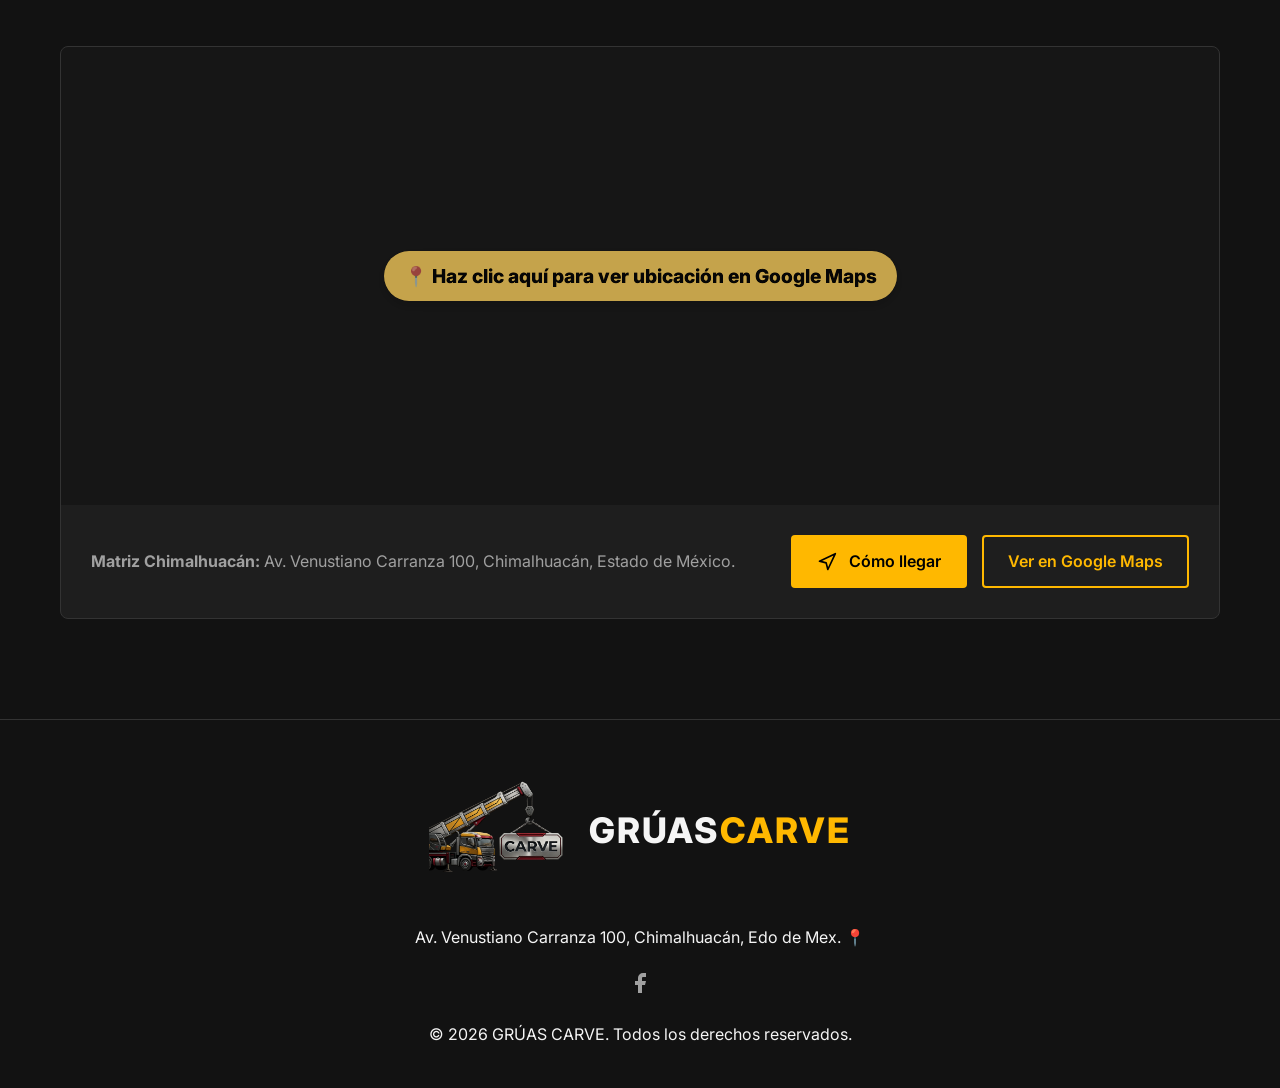
==== commit 5f4476a0: "Integrate Google Reviews and Rating section" ====
--- a/index.html
+++ b/index.html
@@ -187,6 +187,48 @@
                         </div>
                     </div>
                 </div>
+            </div>
+        </div>
+    </section>
+
+    <!-- Reviews Section -->
+    <section id="opiniones" class="section reviews-section bg-darker">
+        <div class="container">
+            <div class="section-header text-center">
+                <h2 class="section-title">Lo que dicen nuestros <span class="text-accent">Clientes</span></h2>
+                <div class="google-rating-summary">
+                    <img src="https://upload.wikimedia.org/wikipedia/commons/c/c1/Google_Logo.svg" alt="Google" class="google-logo-small">
+                    <div class="stars-outer">
+                        <div class="stars-inner" style="width: 100%;">★★★★★</div>
+                    </div>
+                    <span class="rating-number">5.0</span>
+                    <span class="rating-text">Excelente reputación en Google Maps</span>
+                </div>
+            </div>
+            
+            <div class="reviews-container">
+                <div class="review-card">
+                    <div class="review-header">
+                        <div class="user-info">
+                            <div class="user-avatar" style="background-color: #f4b400;">K</div>
+                            <div class="user-details">
+                                <h4>Karla Vega</h4>
+                                <div class="stars-mini">★★★★★</div>
+                            </div>
+                        </div>
+                        <span class="review-date">hace 1 año</span>
+                    </div>
+                    <p class="review-text">"Excelente servicio y atención"</p>
+                    <div class="google-icon-card">
+                        <img src="https://upload.wikimedia.org/wikipedia/commons/c/c1/Google_Logo.svg" alt="G" width="14">
+                    </div>
+                </div>
+            </div>
+            
+            <div class="text-center" style="margin-top: 40px;">
+                <a href="https://www.google.com.mx/maps/place/Gr%C3%BAas+Carve/@19.4164386,-98.9343289,17z/data=!3m1!4b1!4m6!3m5!1s0x85d1e3000a7690cf:0x525a7fa0331c60e6!8m2!3d19.4164386!4d-98.9343289!16s%2Fg%2F11m5nttpcp?entry=ttu" target="_blank" class="btn btn-outline">
+                    Ver todas las opiniones en Google
+                </a>
             </div>
         </div>
     </section>
--- a/styles.css
+++ b/styles.css
@@ -400,6 +400,34 @@
     display: grid;
     grid-template-columns: repeat(auto-fill, minmax(300px, 1fr));
     gap: 20px;
+    transition: var(--transition);
+}
+
+@media (max-width: 768px) {
+    .gallery-grid {
+        display: flex;
+        overflow-x: auto;
+        scroll-snap-type: x mandatory;
+        gap: 15px;
+        padding: 10px 0 30px;
+        scrollbar-width: none;
+        -webkit-overflow-scrolling: touch;
+        cursor: grab;
+    }
+
+    .gallery-grid::-webkit-scrollbar {
+        display: none;
+    }
+
+    .gallery-grid:active {
+        cursor: grabbing;
+    }
+
+    .gallery-item {
+        flex: 0 0 85%;
+        scroll-snap-align: center;
+        height: 350px;
+    }
 }
 
 .gallery-item {
@@ -666,23 +694,50 @@
 }
 
 @media (max-width: 768px) {
+    body {
+        padding-top: 100px;
+    }
+
     .logo { font-size: 1.5rem; gap: 10px; }
-    .brand-logo { height: 80px; }
+    .brand-logo { height: 70px; }
+
+    .nav-container {
+        height: 100px;
+    }
     
     .nav-links {
         position: fixed;
-        top: 80px;
-        left: -100%;
+        top: 100px;
+        left: 0;
         width: 100%;
-        height: calc(100vh - 80px);
+        height: calc(100vh - 100px);
         background-color: var(--dark-bg);
         flex-direction: column;
         align-items: center;
         justify-content: center;
-        transition: var(--transition);
-    }
-
-    .nav-links.active { left: 0; }
+        margin-left: 0;
+        transform: translateX(-100%);
+        visibility: hidden;
+        opacity: 0;
+        transition: transform 0.4s cubic-bezier(0.4, 0, 0.2, 1), opacity 0.3s ease;
+        z-index: 1000;
+    }
+
+    .nav-links.active {
+        transform: translateX(0);
+        visibility: visible;
+        opacity: 1;
+    }
+
+    header.scrolled .nav-container {
+        height: 80px;
+    }
+
+    header.scrolled .nav-links {
+        top: 80px;
+        height: calc(100vh - 80px);
+    }
+
     .nav-container .btn-primary { display: none; }
     .mobile-menu-btn { display: block; }
     
@@ -841,3 +896,116 @@
         flex-direction: column;
     }
 }
+
+/* Reviews Section */
+.google-rating-summary {
+    display: flex;
+    flex-direction: column;
+    align-items: center;
+    gap: 10px;
+    margin-bottom: 50px;
+}
+
+.google-logo-small {
+    width: 80px;
+}
+
+.stars-outer {
+    font-size: 1.8rem;
+    color: #f4b400; /* Google Yellow */
+}
+
+.rating-number {
+    font-size: 2.5rem;
+    font-weight: 800;
+    margin-top: -10px;
+}
+
+.rating-text {
+    color: var(--text-muted);
+    font-size: 0.95rem;
+}
+
+.reviews-container {
+    display: flex;
+    justify-content: center;
+    gap: 30px;
+}
+
+.review-card {
+    background-color: var(--card-bg);
+    padding: 30px;
+    border-radius: 8px;
+    border: 1px solid var(--border-color);
+    max-width: 500px;
+    width: 100%;
+    position: relative;
+    transition: var(--transition);
+}
+
+.review-card:hover {
+    border-color: var(--primary);
+    transform: translateY(-5px);
+}
+
+.review-header {
+    display: flex;
+    justify-content: space-between;
+    align-items: flex-start;
+    margin-bottom: 20px;
+}
+
+.user-info {
+    display: flex;
+    align-items: center;
+    gap: 15px;
+}
+
+.user-avatar {
+    width: 45px;
+    height: 45px;
+    border-radius: 50%;
+    display: flex;
+    align-items: center;
+    justify-content: center;
+    font-weight: bold;
+    color: #fff;
+    font-size: 1.2rem;
+}
+
+.user-details h4 {
+    font-size: 1.1rem;
+    margin: 0;
+}
+
+.stars-mini {
+    color: #f4b400;
+    font-size: 0.9rem;
+}
+
+.review-date {
+    font-size: 0.85rem;
+    color: var(--text-muted);
+}
+
+.review-text {
+    font-style: italic;
+    font-size: 1.1rem;
+    color: var(--text-main);
+    line-height: 1.4;
+}
+
+.google-icon-card {
+    position: absolute;
+    bottom: 20px;
+    right: 20px;
+    opacity: 0.5;
+}
+
+@media (max-width: 768px) {
+    .reviews-container {
+        flex-direction: column;
+        align-items: center;
+    }
+}
+
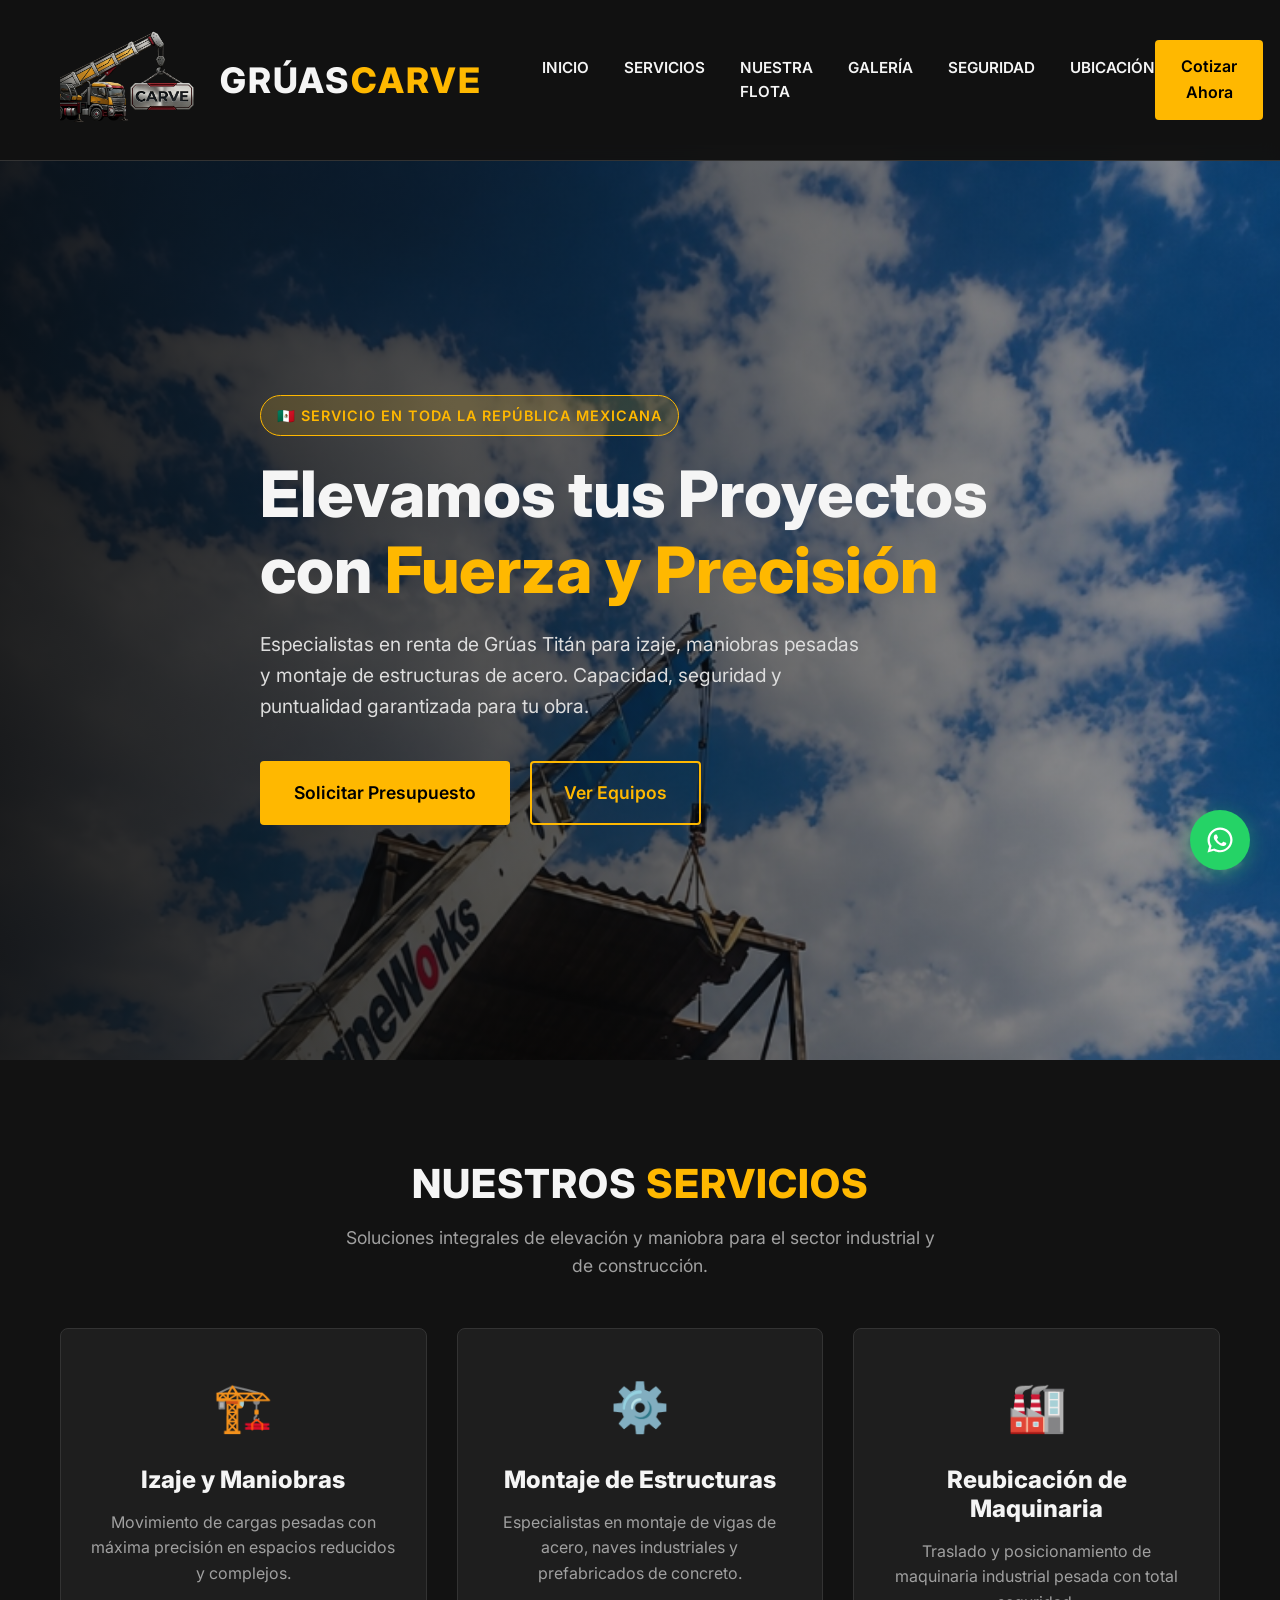
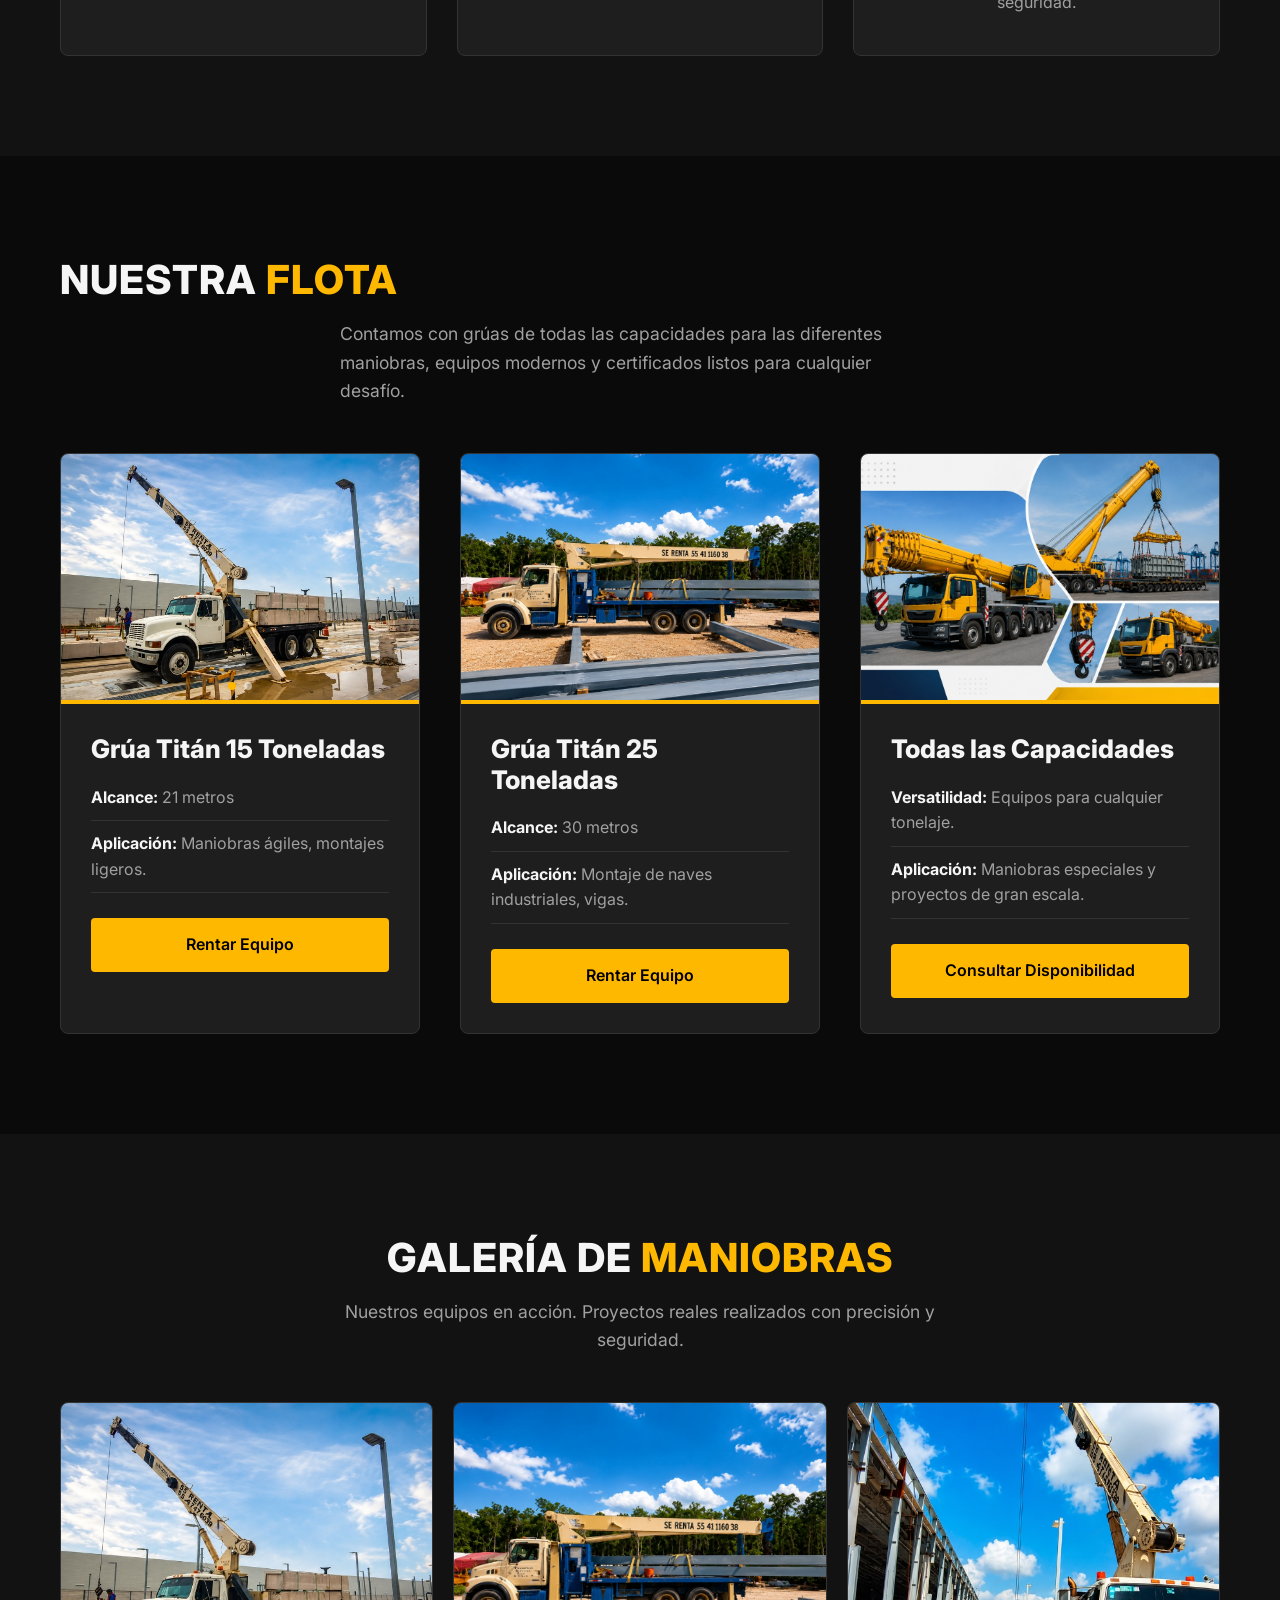
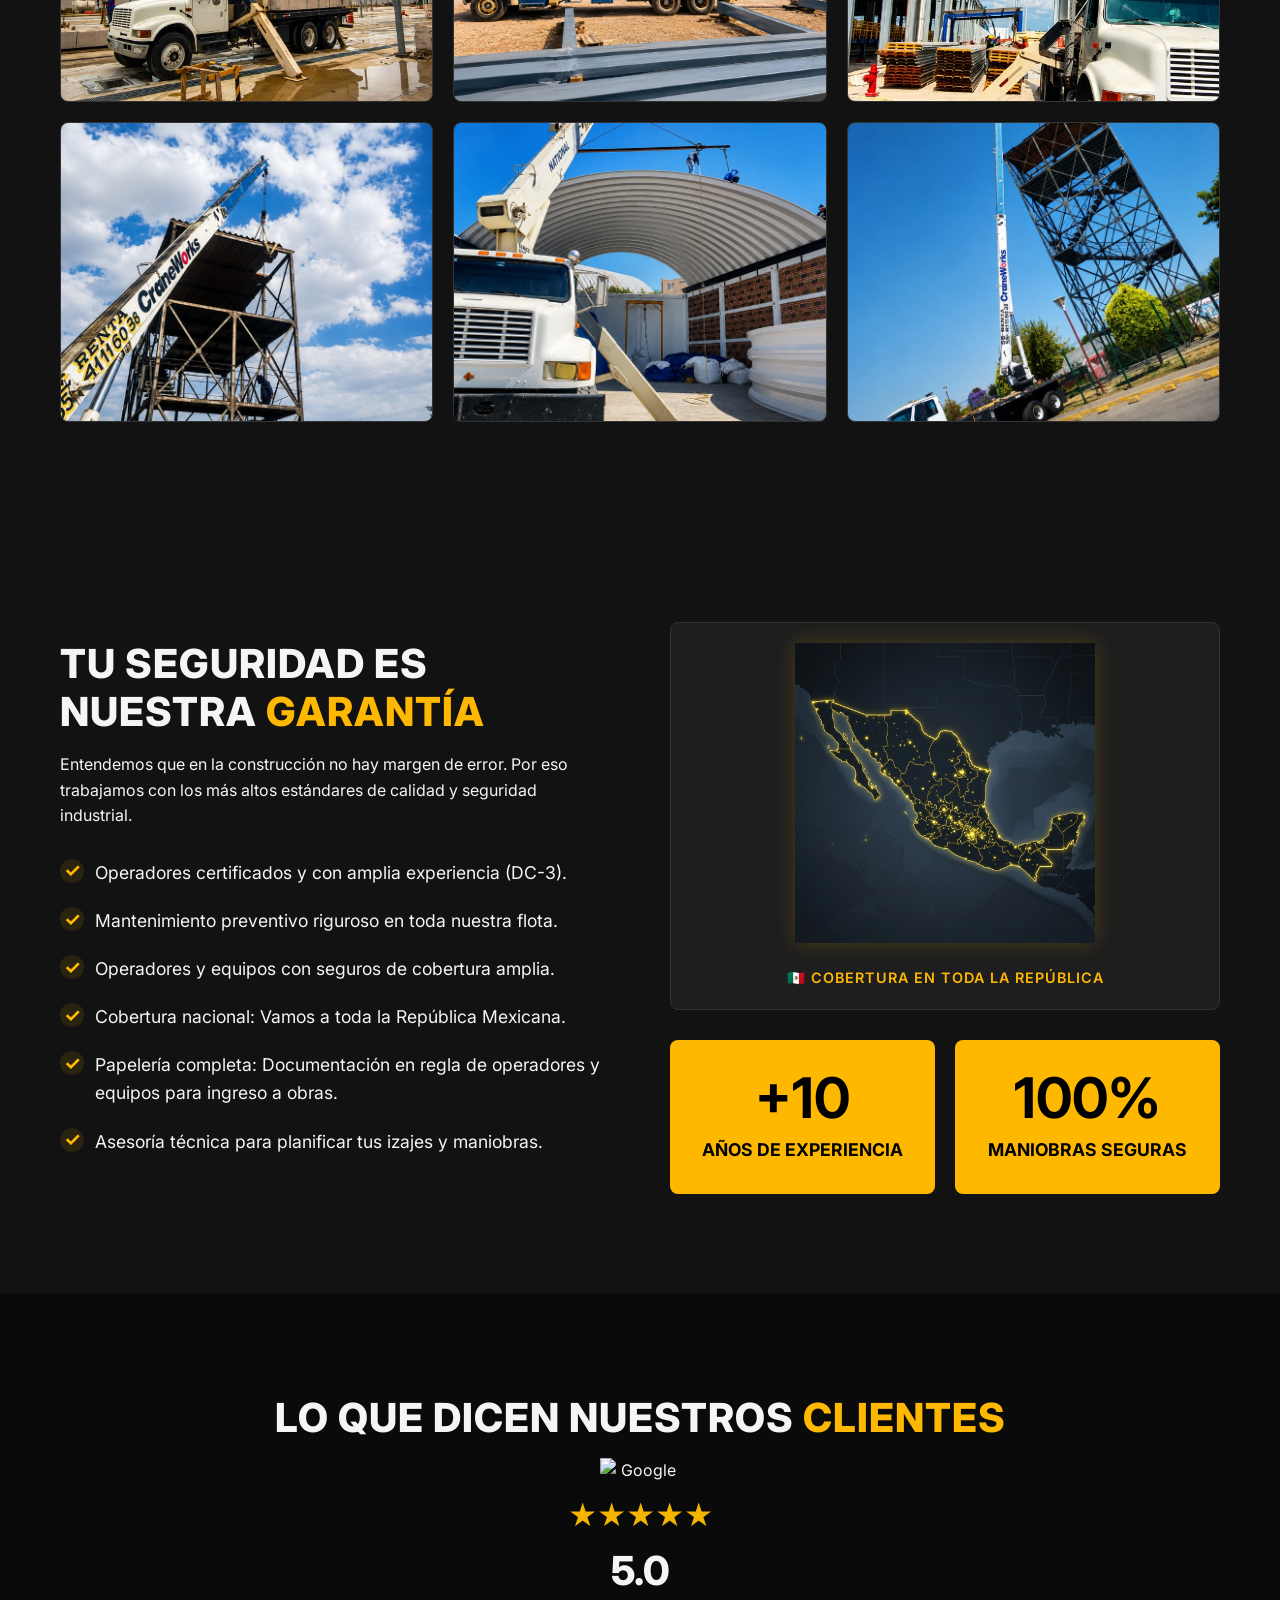
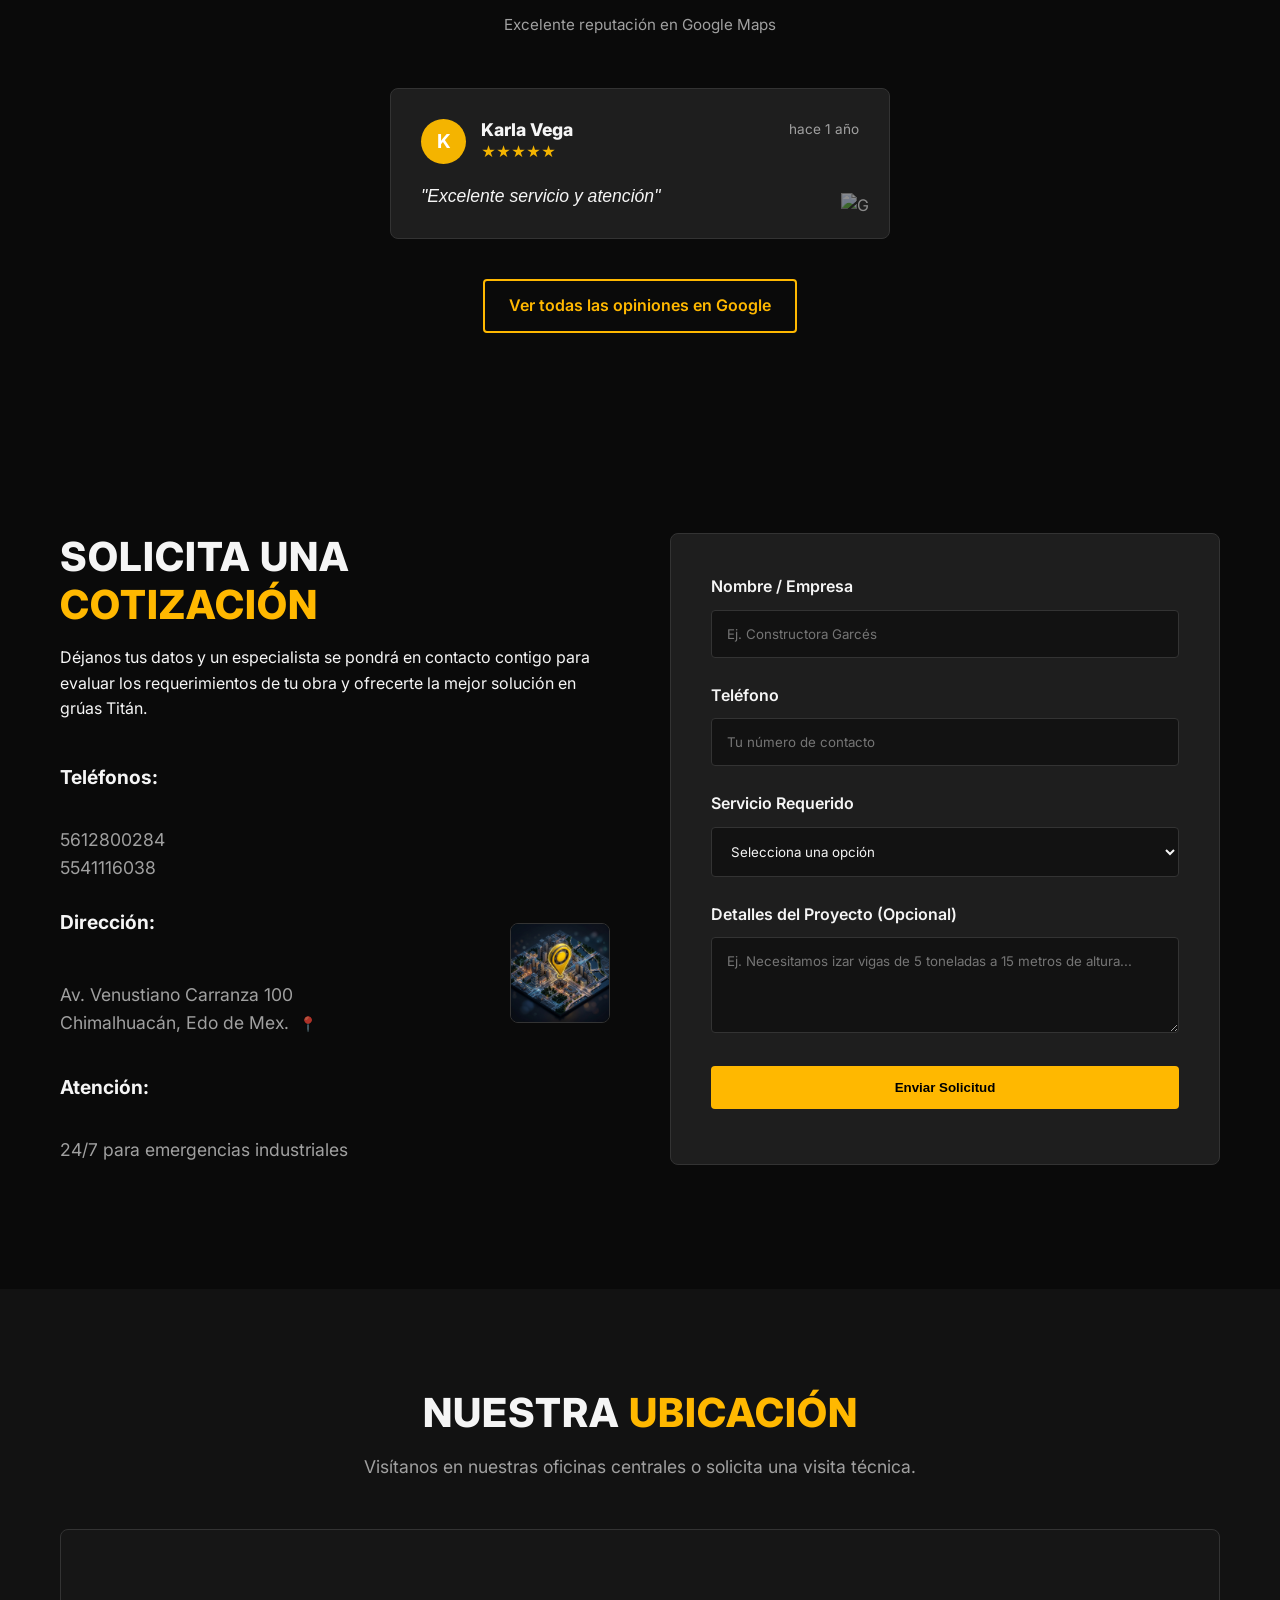
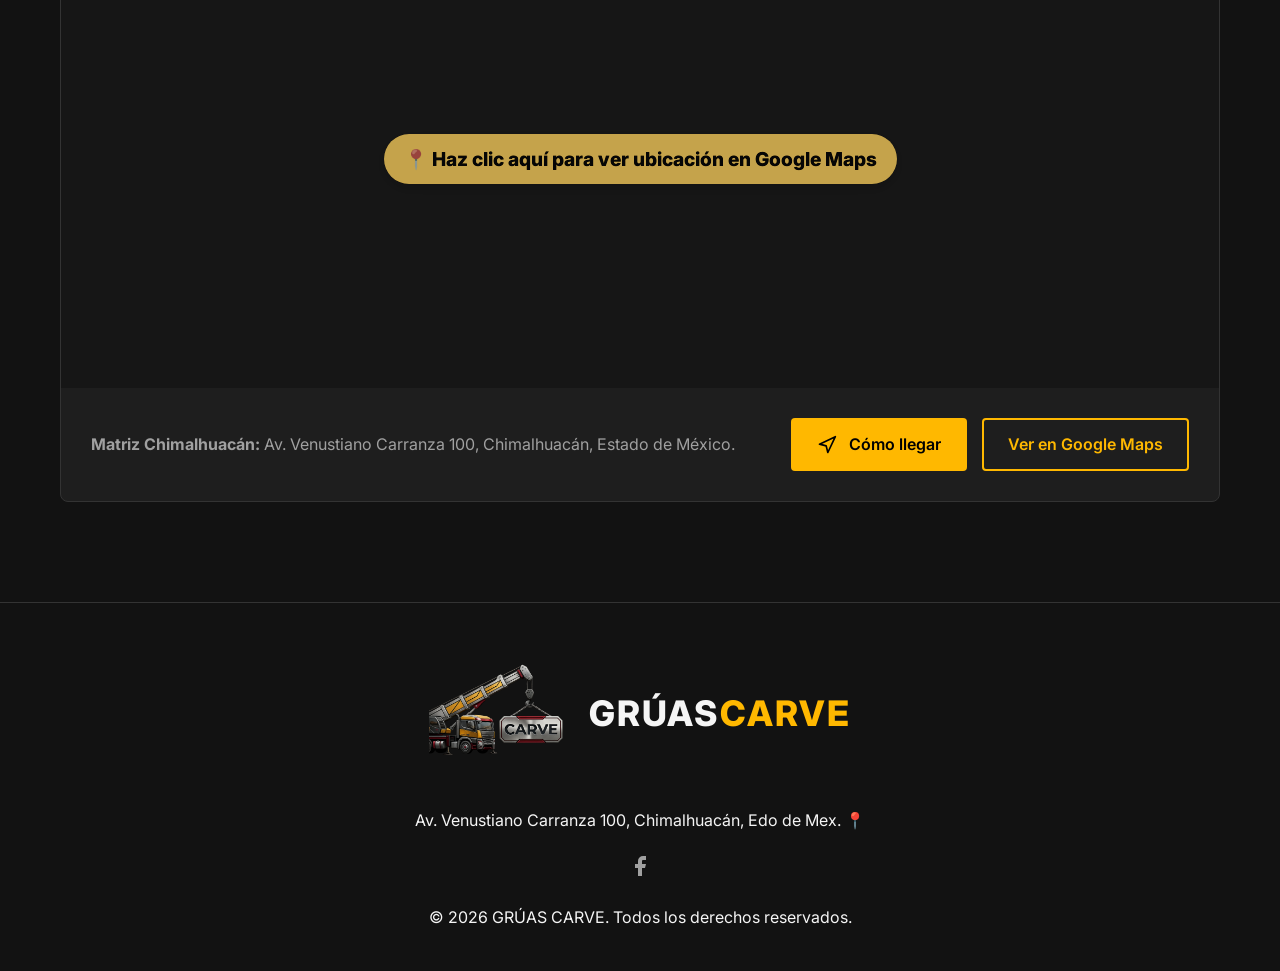
==== commit 20338f04: "Remove contact email from landing page" ====
--- a/index.html
+++ b/index.html
@@ -247,9 +247,7 @@
                             <a href="tel:5612800284" style="color: inherit; text-decoration: none;">5612800284</a> <br>
                             <a href="tel:5541116038" style="color: inherit; text-decoration: none;">5541116038</a>
                         </div>
-                        <div class="contact-item">
-                            <strong>Email:</strong> <br> contacto@gruascarve.com
-                        </div>
+
                         <div class="contact-item address-item-with-map">
                             <div class="address-text">
                                 <strong>Dirección:</strong> <br> 
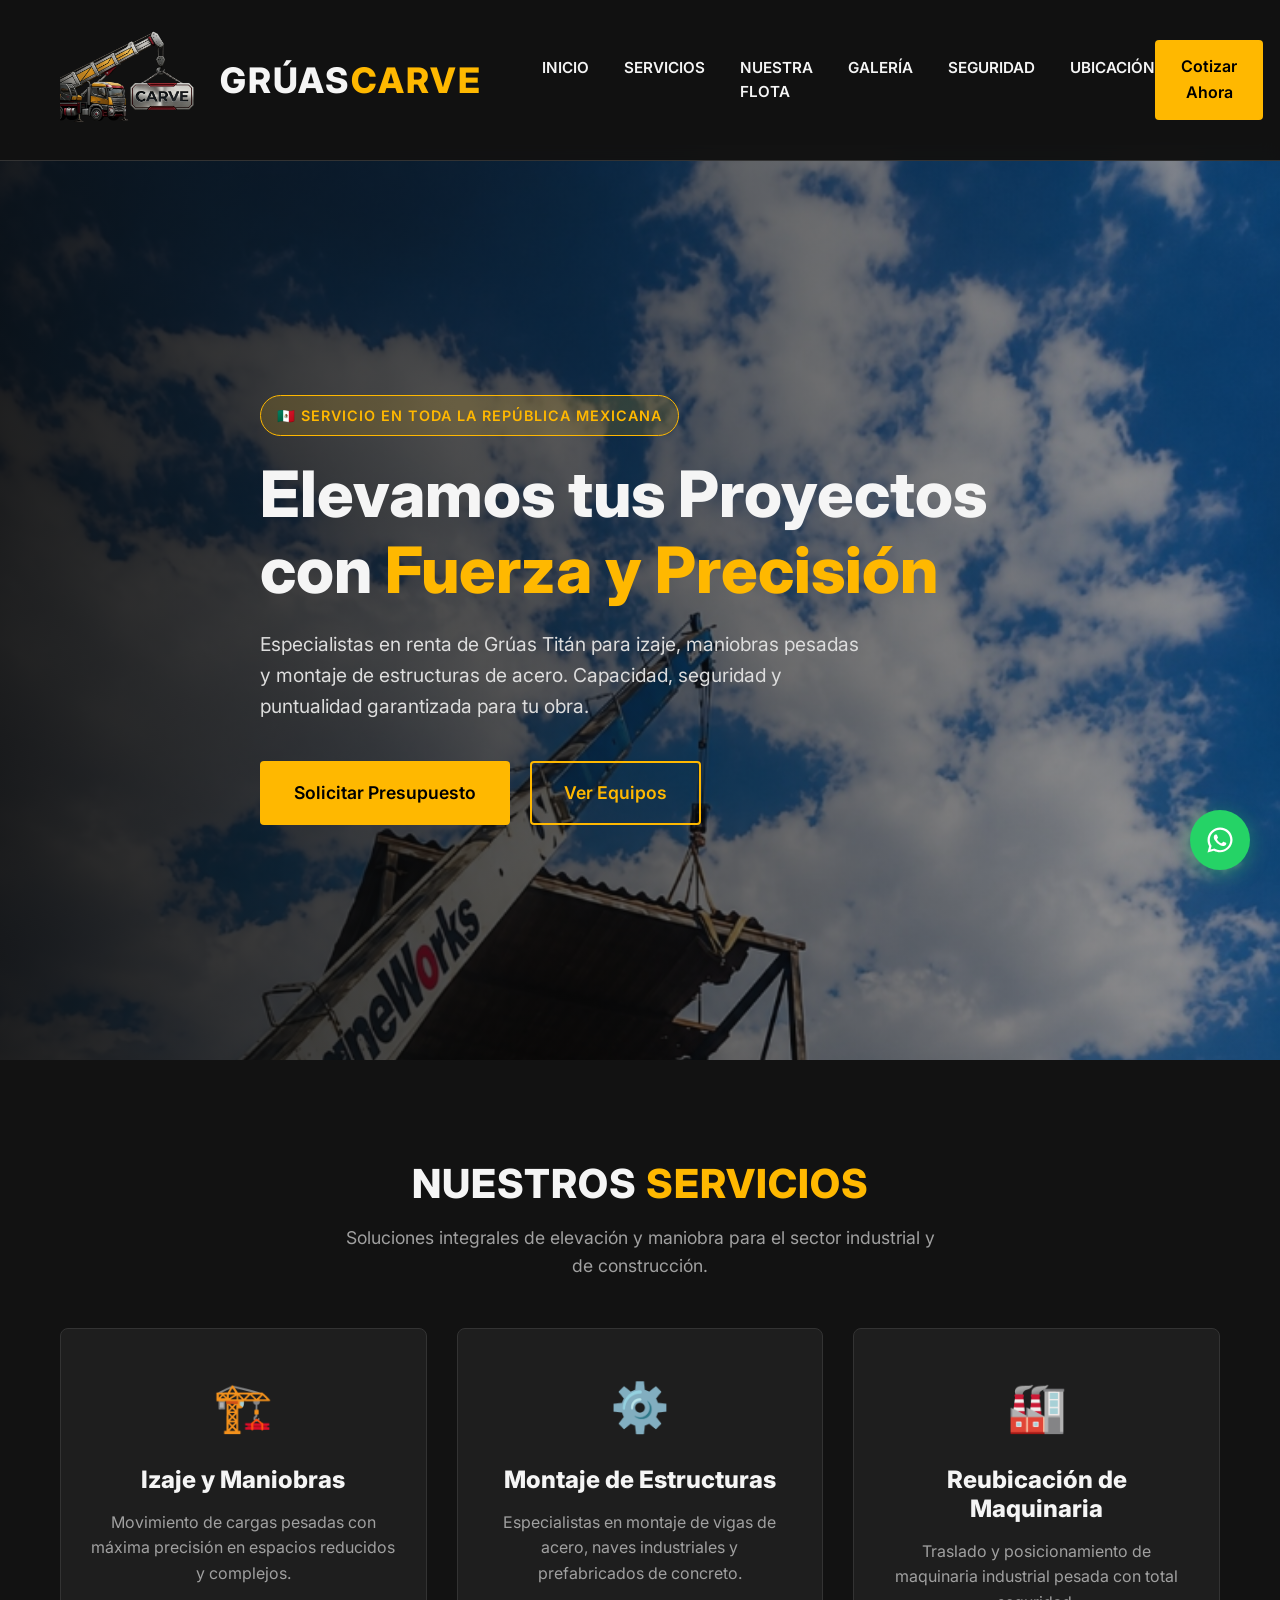
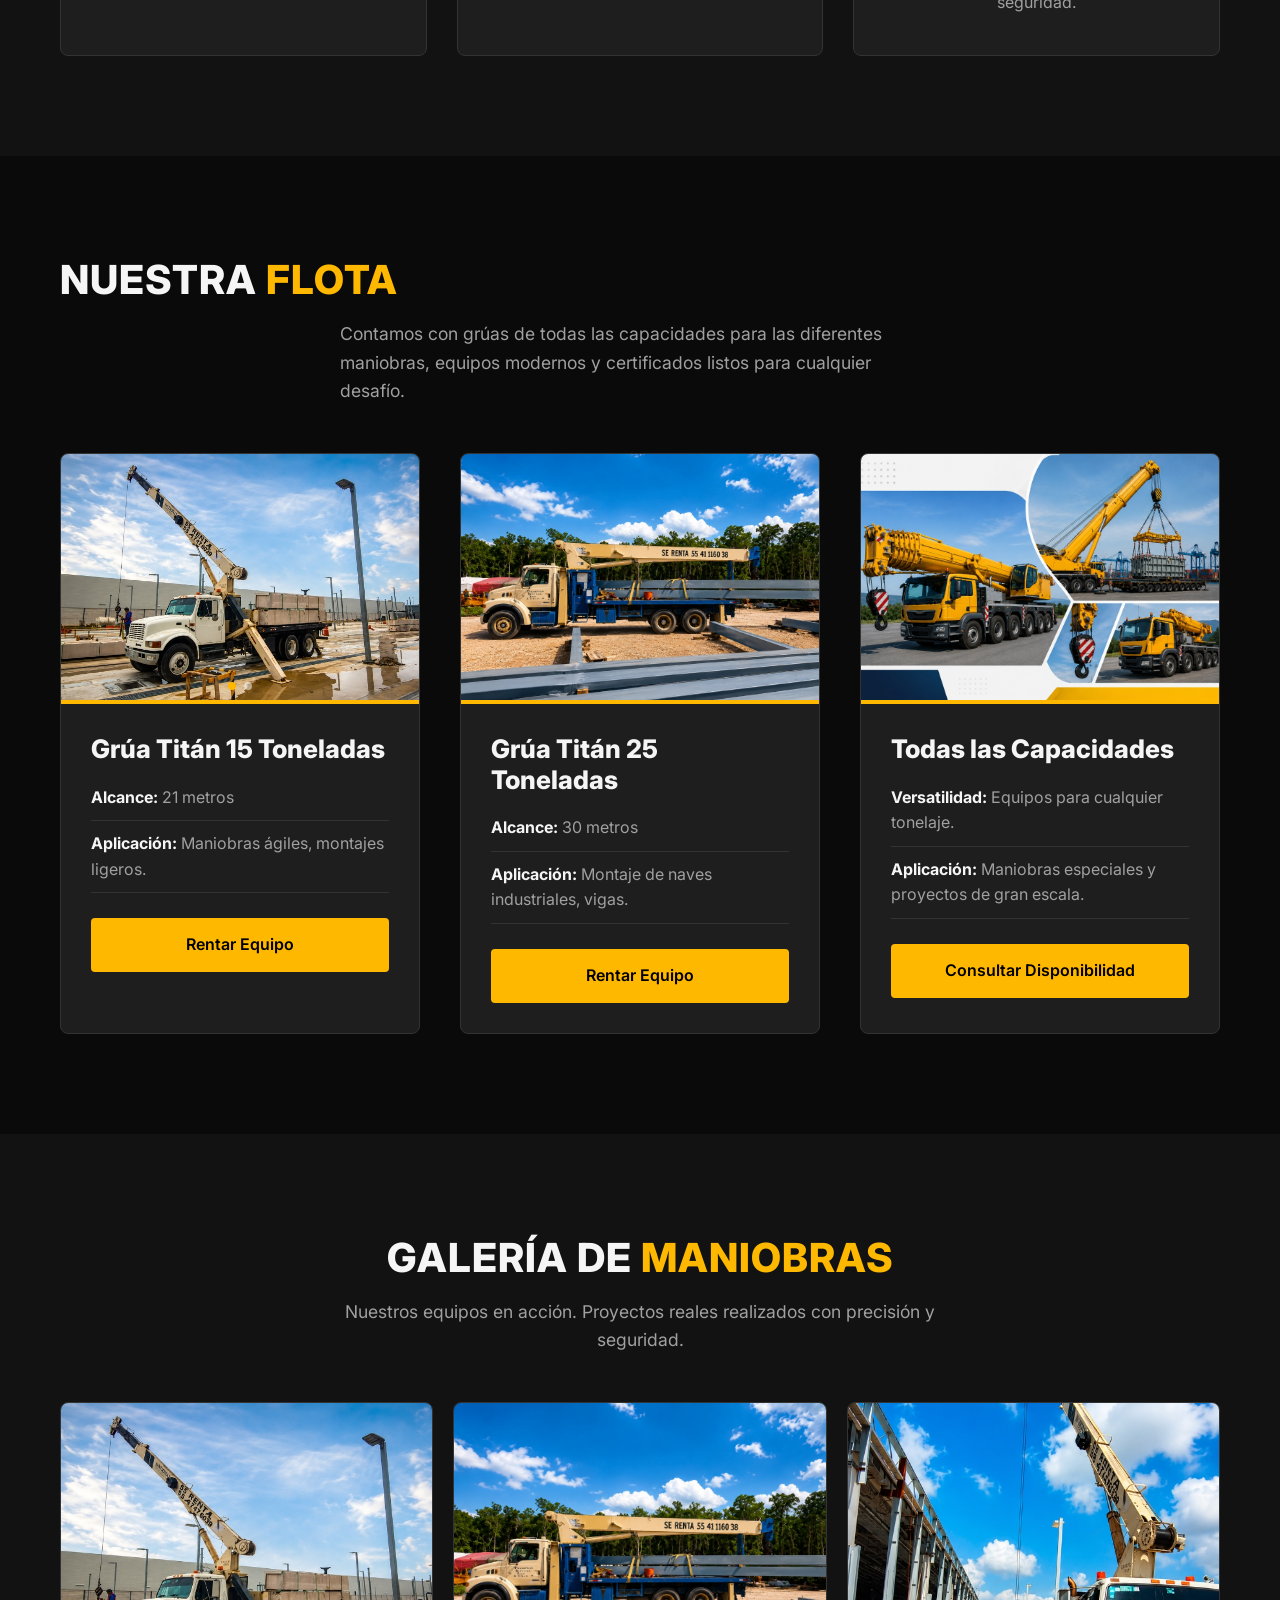
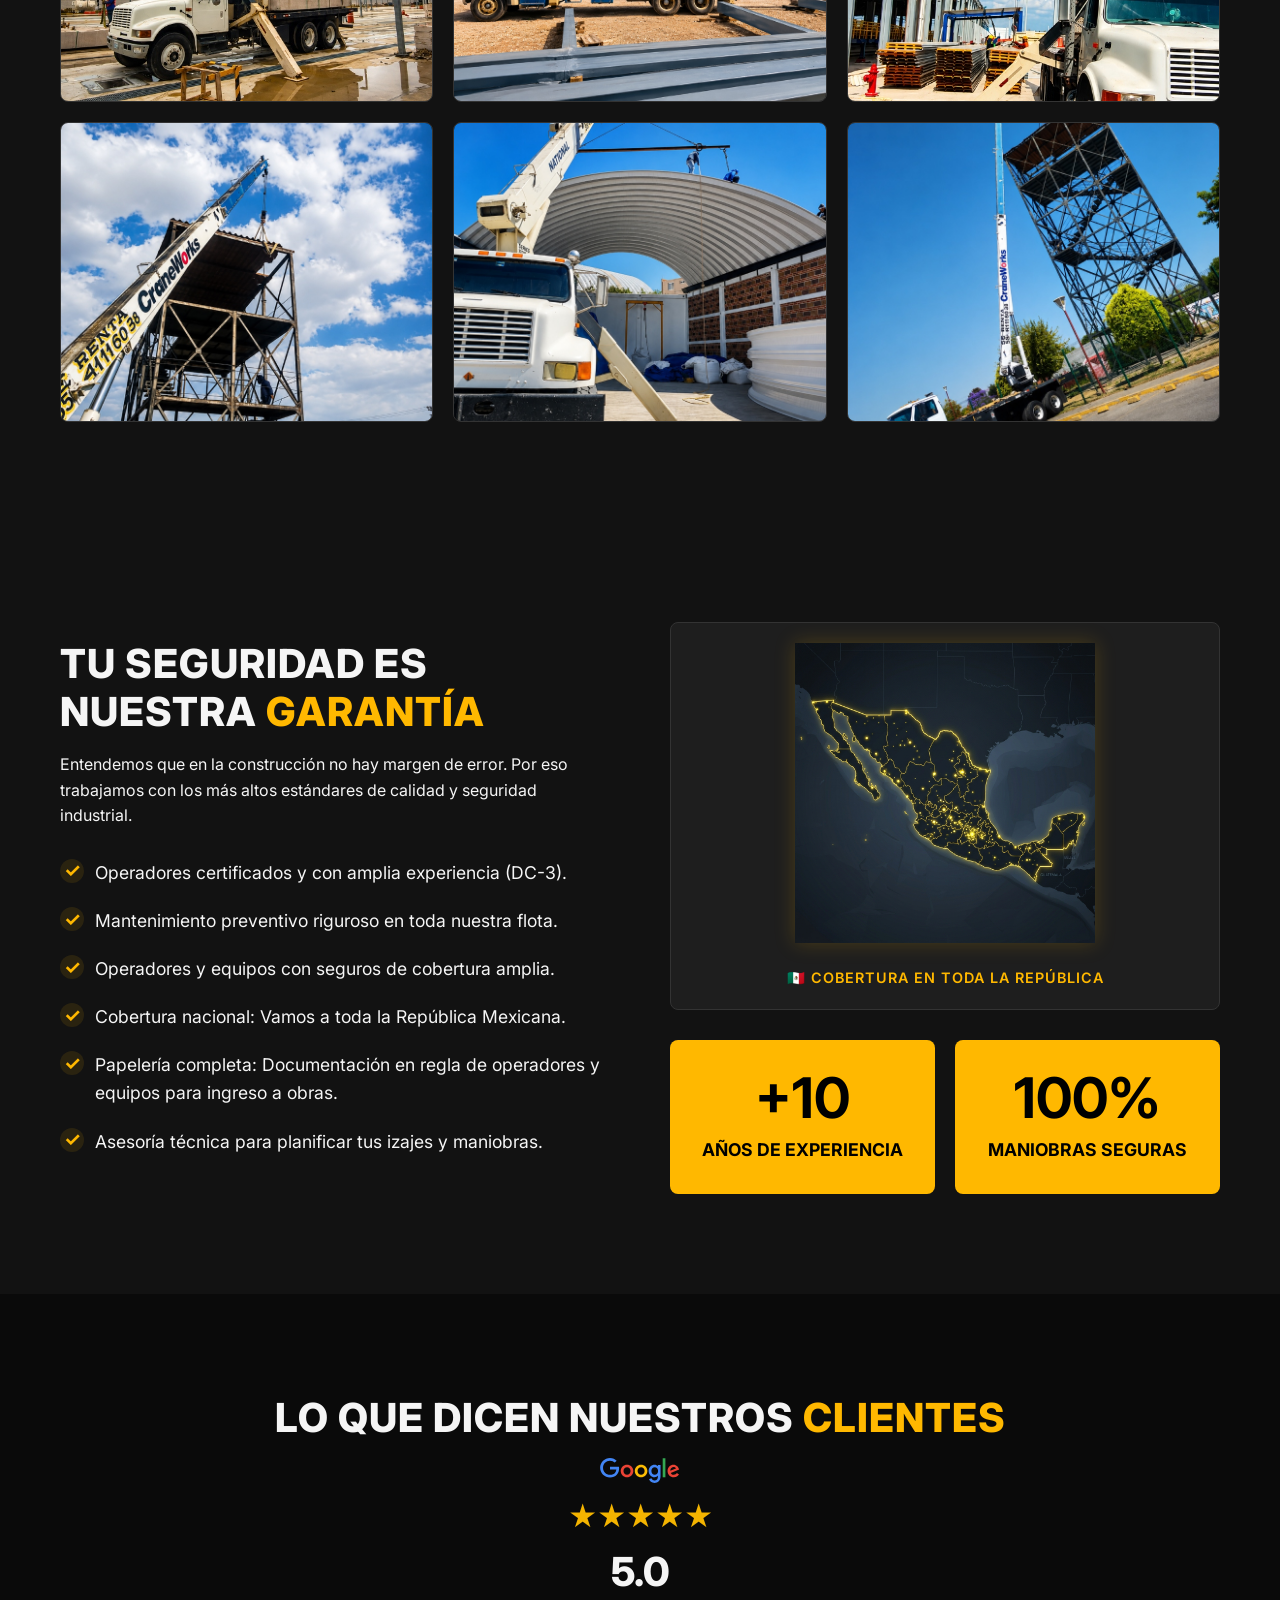
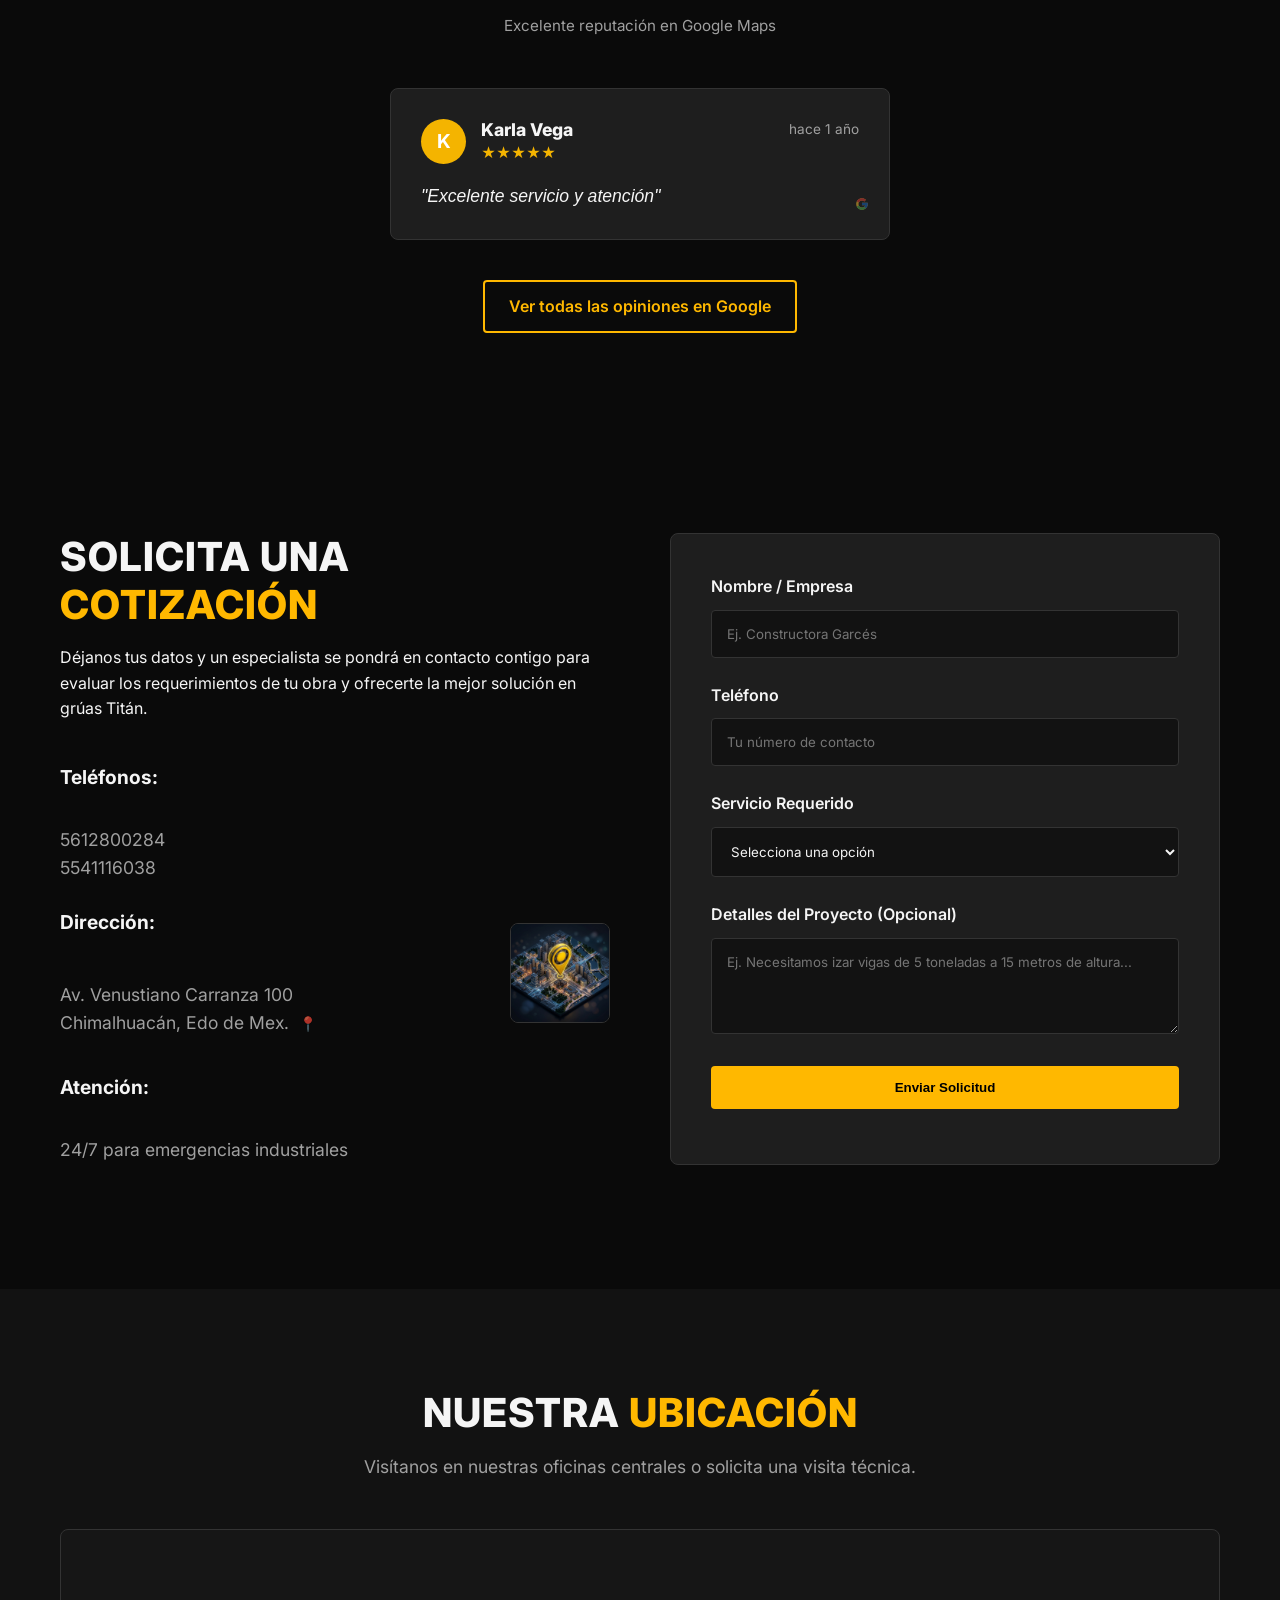
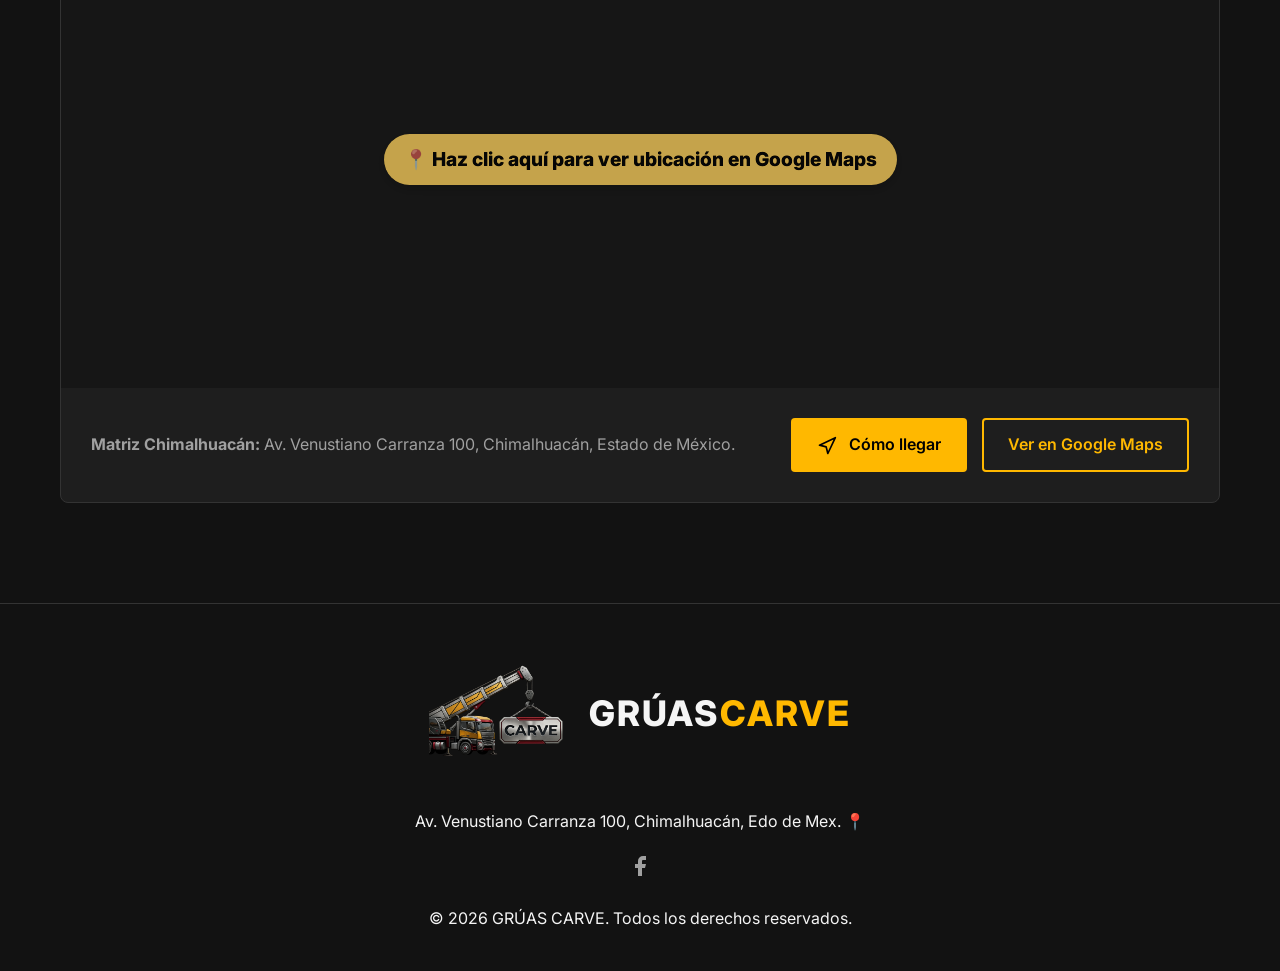
==== commit b0f0d564: "fix: load google icons correctly by using local SVG assets and update index.html paths" ====
--- a/index.html
+++ b/index.html
@@ -197,7 +197,7 @@
             <div class="section-header text-center">
                 <h2 class="section-title">Lo que dicen nuestros <span class="text-accent">Clientes</span></h2>
                 <div class="google-rating-summary">
-                    <img src="https://upload.wikimedia.org/wikipedia/commons/c/c1/Google_Logo.svg" alt="Google" class="google-logo-small">
+                    <img src="google-logo.svg" alt="Google" class="google-logo-small">
                     <div class="stars-outer">
                         <div class="stars-inner" style="width: 100%;">★★★★★</div>
                     </div>
@@ -220,7 +220,7 @@
                     </div>
                     <p class="review-text">"Excelente servicio y atención"</p>
                     <div class="google-icon-card">
-                        <img src="https://upload.wikimedia.org/wikipedia/commons/c/c1/Google_Logo.svg" alt="G" width="14">
+                        <img src="google-g-icon.svg" alt="G" width="14">
                     </div>
                 </div>
             </div>
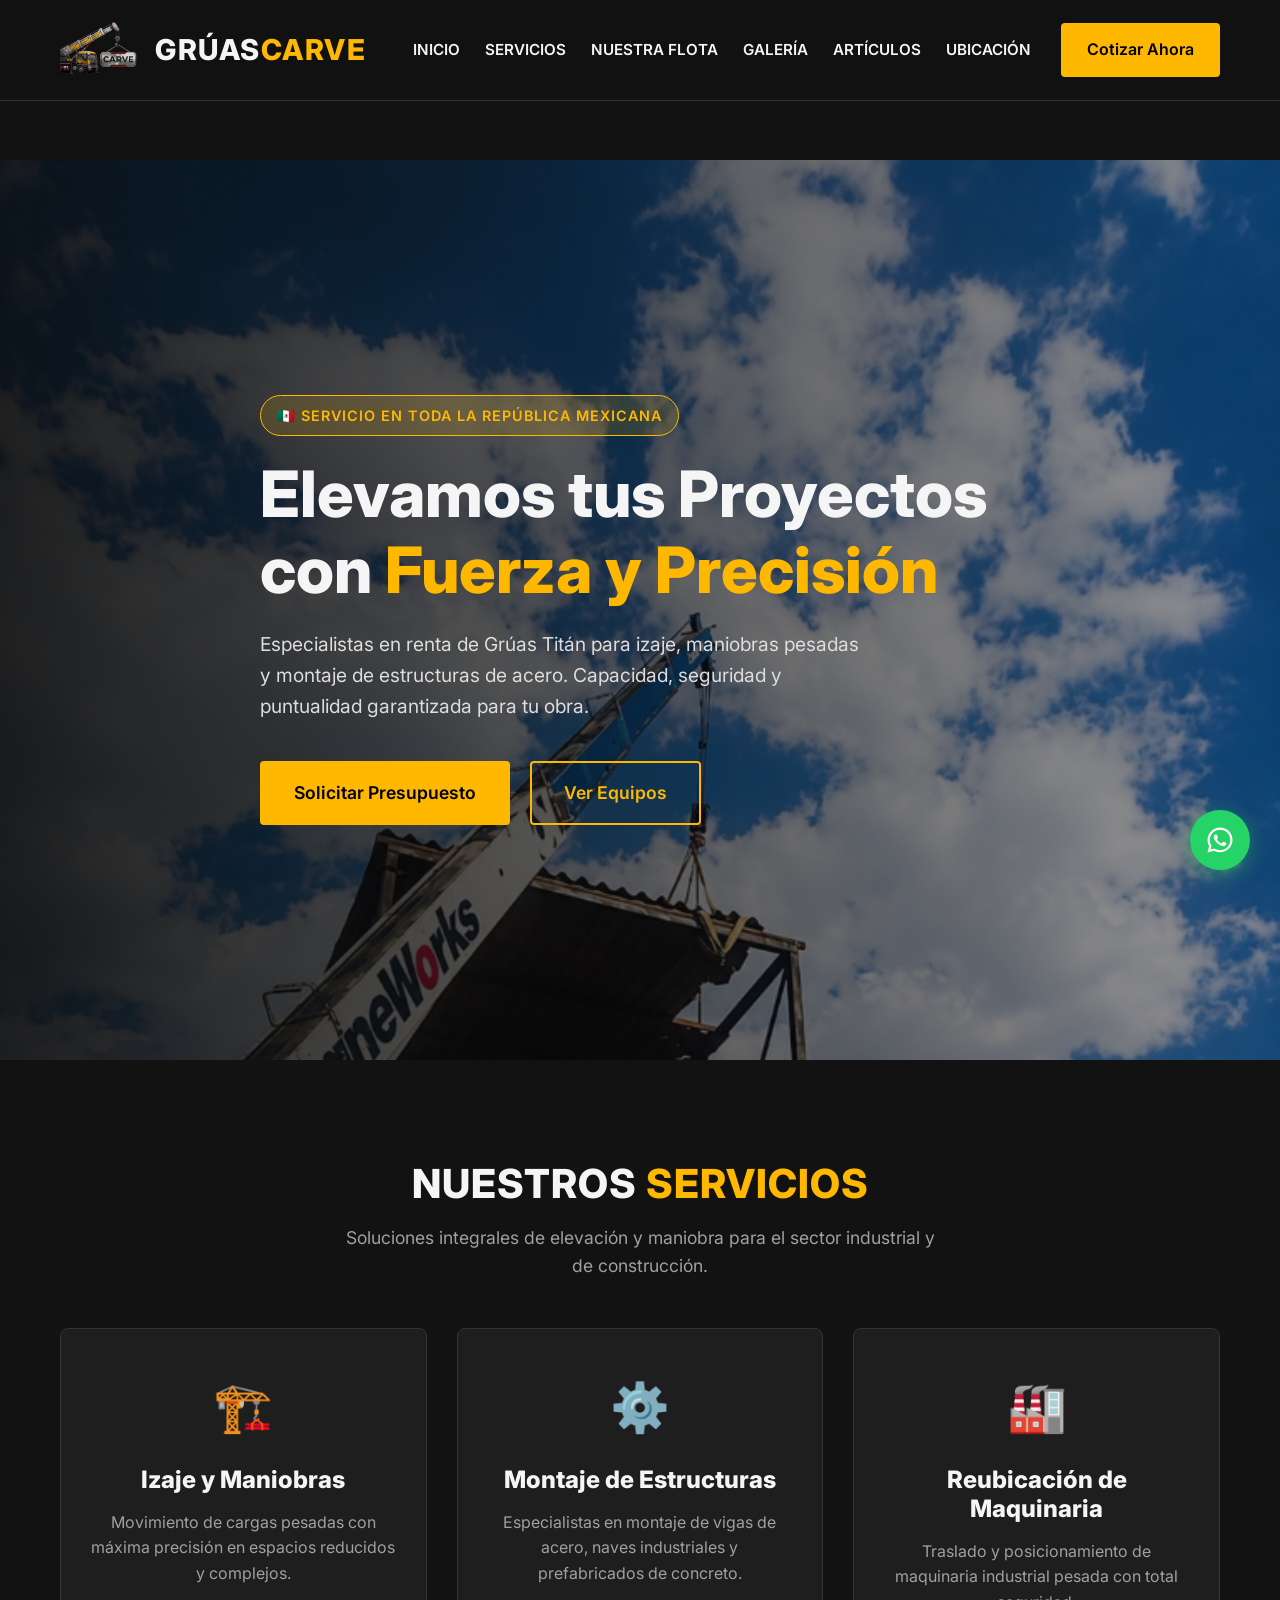
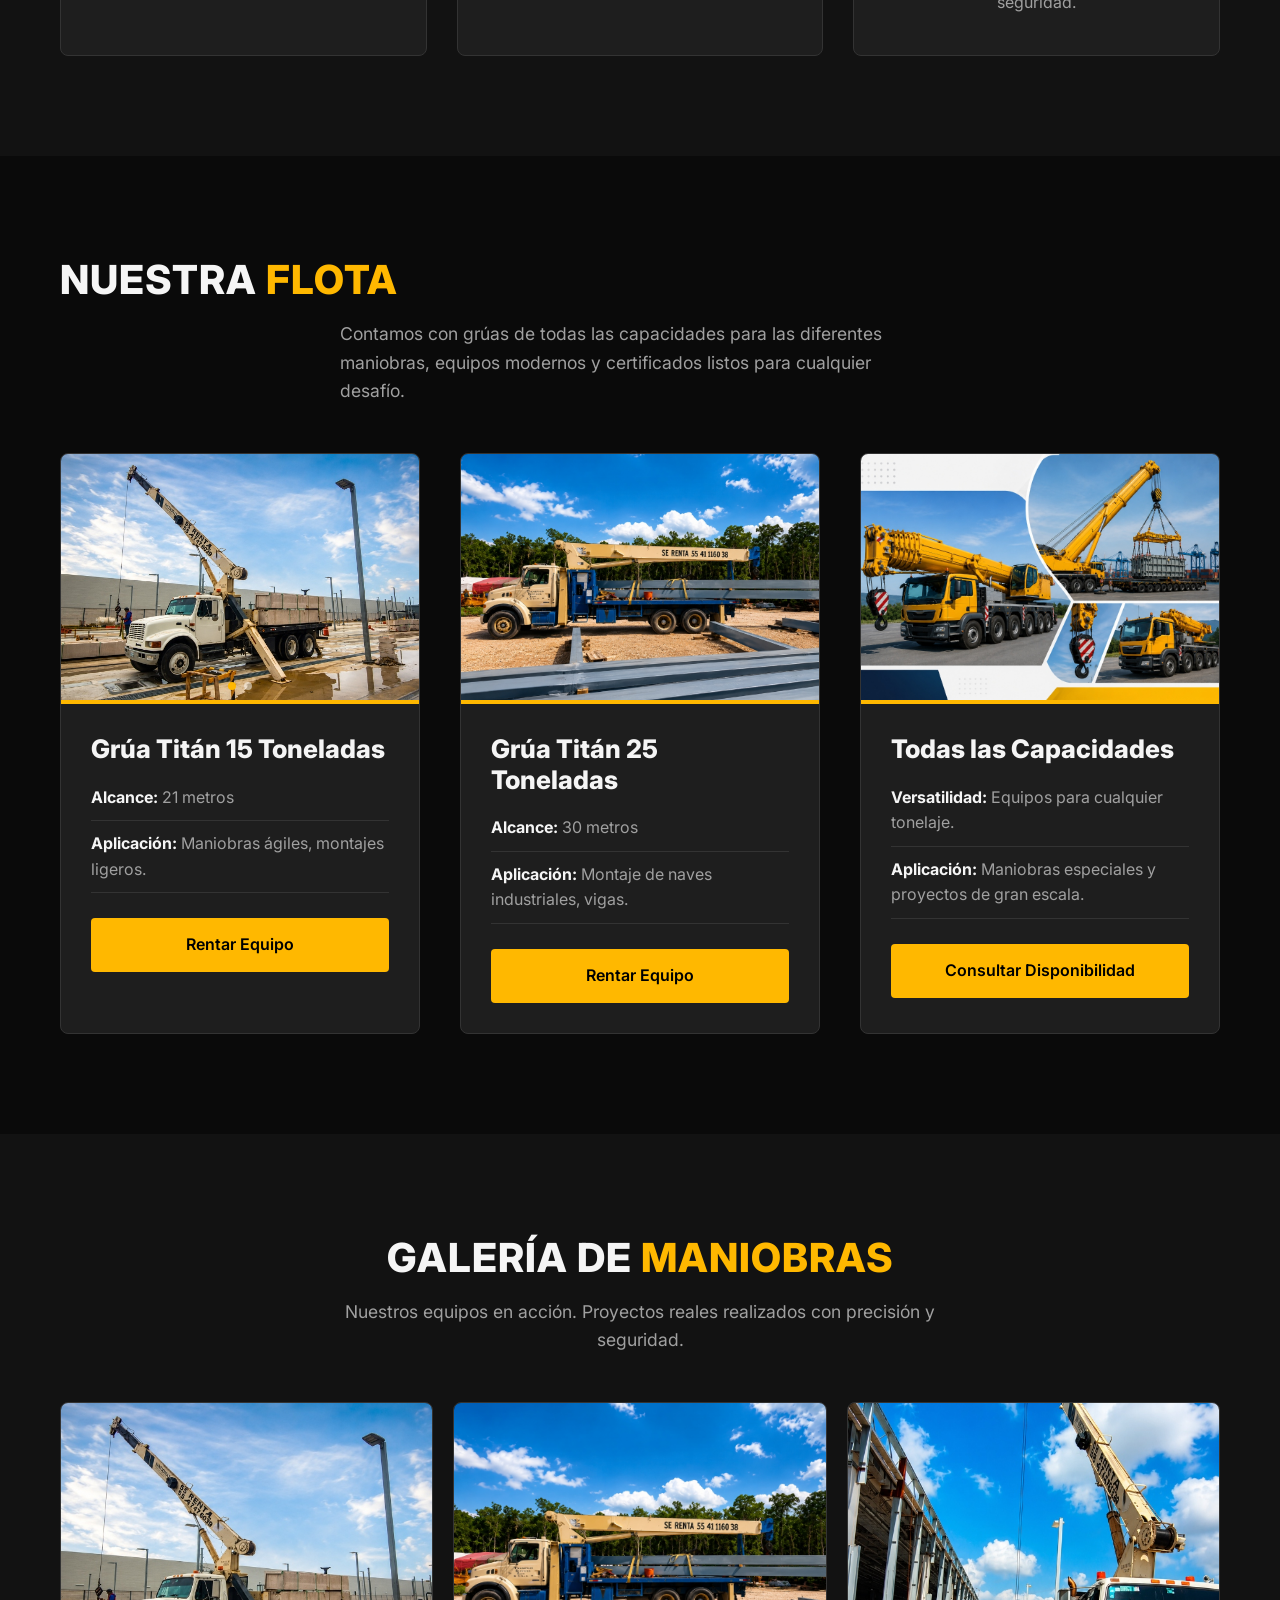
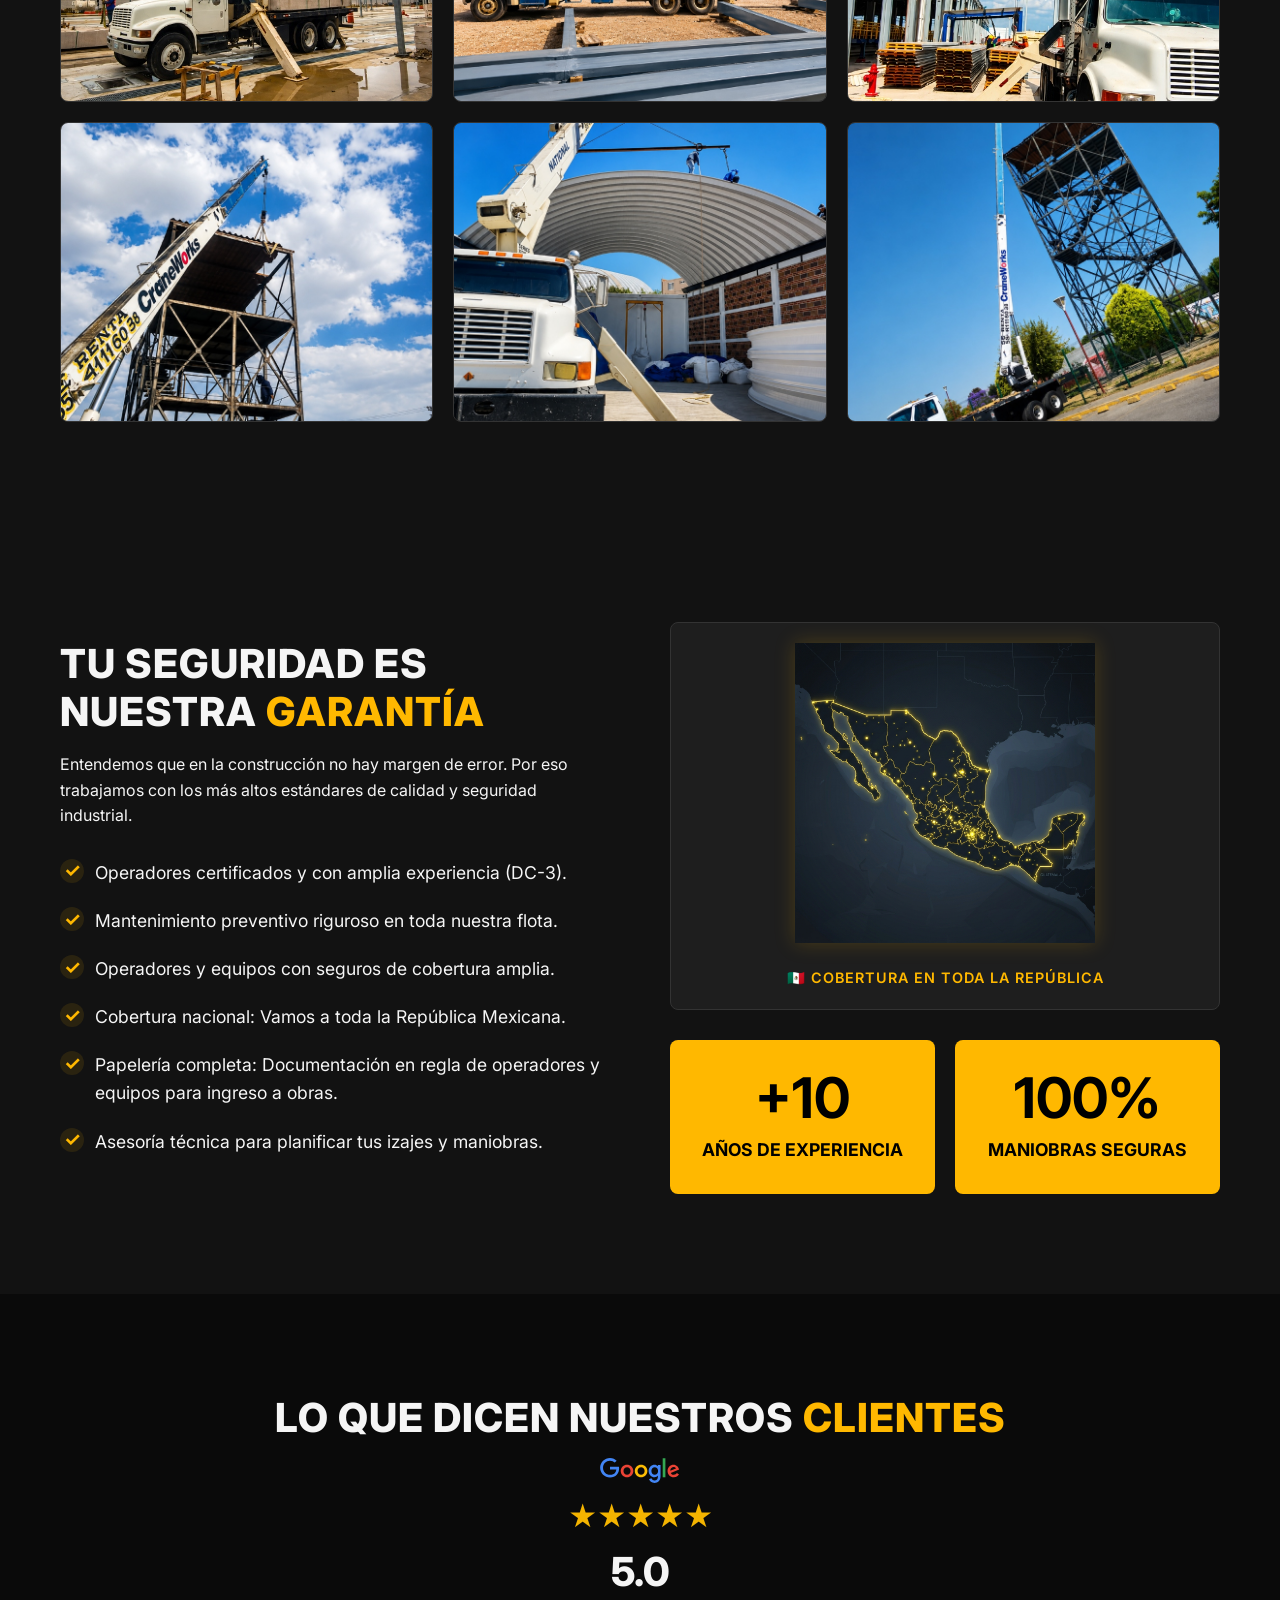
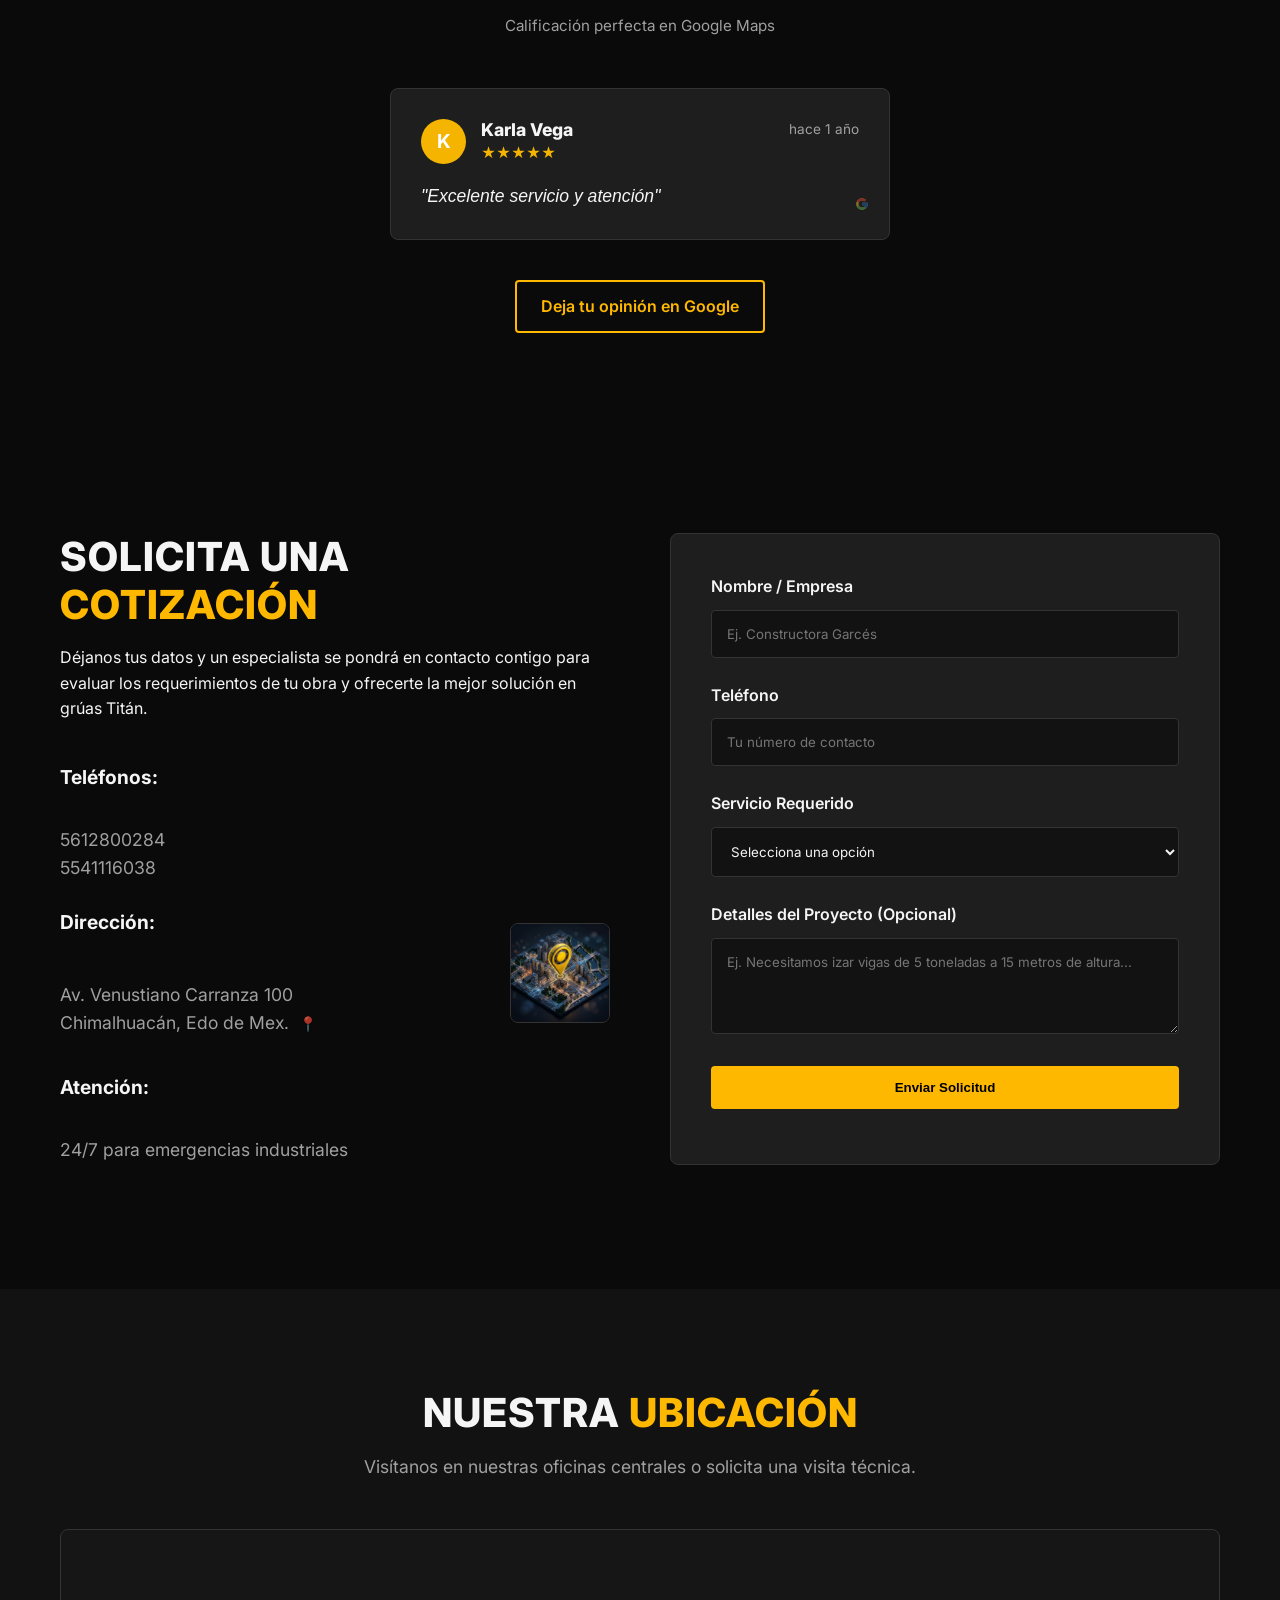
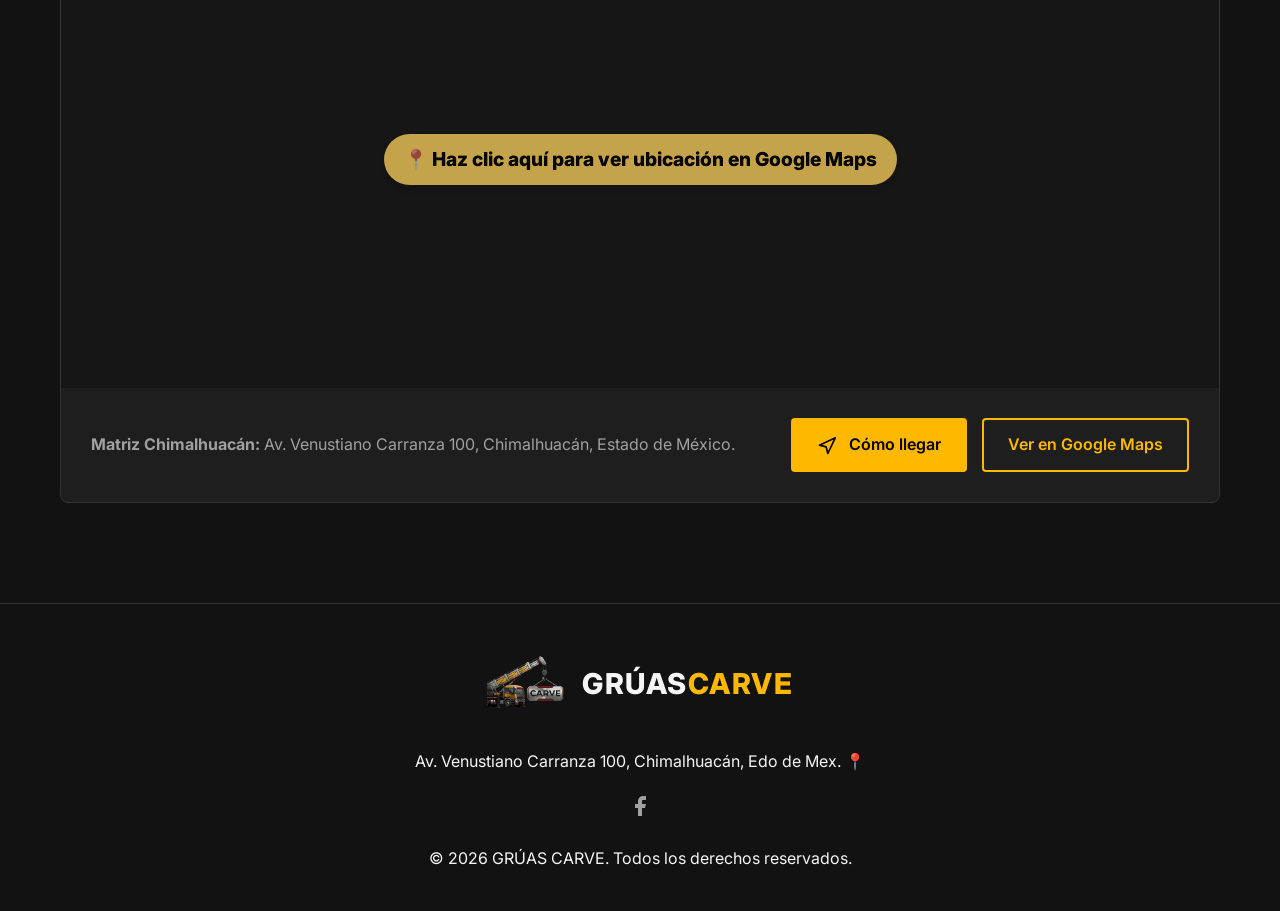
==== commit 6eefd354: "Agrega notas comerciales con paginas individuales y articulos.html" ====
--- a/index.html
+++ b/index.html
@@ -6,7 +6,7 @@
     <title>Grúas Carve | Elevamos tus Proyectos</title>
     <meta name="description" content="Renta de grúas tipo Titán con Grúas Carve para izaje, maniobras y montaje de estructuras. Equipos certificados y operadores capacitados para tu construcción.">
     <link href="https://fonts.googleapis.com/css2?family=Inter:wght@300;400;600;800&display=swap" rel="stylesheet">
-    <link rel="stylesheet" href="styles.css">
+    <link rel="stylesheet" href="styles.css?v=2.0">
 </head>
 <body>
 
@@ -22,7 +22,7 @@
                 <a href="#servicios">Servicios</a>
                 <a href="#flota">Nuestra Flota</a>
                 <a href="#galeria">Galería</a>
-                <a href="#garantia">Seguridad</a>
+                <a href="articulos.html">Artículos</a>
                 <a href="#ubicacion">Ubicación</a>
             </nav>
             <a href="https://wa.me/525612800284?text=Hola,%20me%20gustaría%20cotizar%20un%20servicio%20de%20grúa." class="btn btn-primary">Cotizar Ahora</a>
@@ -191,6 +191,7 @@
         </div>
     </section>
 
+    <!-- La sección de notas ahora está en articulos.html -->
     <!-- Reviews Section -->
     <section id="opiniones" class="section reviews-section bg-darker">
         <div class="container">
@@ -202,7 +203,7 @@
                         <div class="stars-inner" style="width: 100%;">★★★★★</div>
                     </div>
                     <span class="rating-number">5.0</span>
-                    <span class="rating-text">Excelente reputación en Google Maps</span>
+                    <span class="rating-text">Calificación perfecta en Google Maps</span>
                 </div>
             </div>
             
@@ -227,7 +228,7 @@
             
             <div class="text-center" style="margin-top: 40px;">
                 <a href="https://www.google.com.mx/maps/place/Gr%C3%BAas+Carve/@19.4164386,-98.9343289,17z/data=!3m1!4b1!4m6!3m5!1s0x85d1e3000a7690cf:0x525a7fa0331c60e6!8m2!3d19.4164386!4d-98.9343289!16s%2Fg%2F11m5nttpcp?entry=ttu" target="_blank" class="btn btn-outline">
-                    Ver todas las opiniones en Google
+                    Deja tu opinión en Google
                 </a>
             </div>
         </div>
--- a/styles.css
+++ b/styles.css
@@ -145,16 +145,16 @@
     display: flex;
     justify-content: space-between;
     align-items: center;
-    height: 160px; /* Increased from 100px */
+    height: 100px;
 }
 
 .logo {
     display: flex;
     align-items: center;
-    gap: 20px;
-    font-size: 2.2rem;
+    gap: 15px;
+    font-size: 1.8rem;
     font-weight: 800;
-    letter-spacing: 2px;
+    letter-spacing: 1.5px;
 }
 
 .logo-text {
@@ -163,7 +163,7 @@
 }
 
 .brand-logo {
-    height: 140px; /* Increased slightly for better visibility of the crane detail */
+    height: 80px;
     width: auto;
     object-fit: contain;
     border-radius: 4px;
@@ -176,8 +176,9 @@
 
 .nav-links {
     display: flex;
-    gap: 35px;
-    margin-left: 60px; /* Separates the logo from the 'Inicio' link */
+    gap: 25px;
+    margin-left: auto;
+    margin-right: 30px;
 }
 
 .nav-links a {
@@ -1006,6 +1007,280 @@
     .reviews-container {
         flex-direction: column;
         align-items: center;
-    }
-}
-
+}
+
+/* Articles Section */
+.articles-section {
+    background-color: var(--dark-bg);
+}
+
+.articles-grid {
+    display: grid;
+    grid-template-columns: repeat(auto-fit, minmax(300px, 1fr));
+    gap: 30px;
+}
+
+.article-card {
+    background-color: var(--card-bg);
+    border-radius: 8px;
+    border: 1px solid var(--border-color);
+    overflow: hidden;
+    transition: var(--transition);
+    display: flex;
+    flex-direction: column;
+}
+
+.article-card:hover {
+    transform: translateY(-10px);
+    border-color: var(--primary);
+    box-shadow: 0 10px 30px rgba(0,0,0,0.5);
+}
+
+.article-content {
+    padding: 30px;
+    display: flex;
+    flex-direction: column;
+    flex: 1;
+}
+
+.article-category {
+    display: inline-block;
+    background-color: rgba(255, 184, 0, 0.15);
+    color: var(--primary);
+    padding: 4px 10px;
+    border-radius: 4px;
+    font-size: 0.8rem;
+    font-weight: bold;
+    text-transform: uppercase;
+    margin-bottom: 15px;
+    align-self: flex-start;
+}
+
+.article-card h3 {
+    font-size: 1.4rem;
+    margin-bottom: 15px;
+    line-height: 1.3;
+}
+
+.article-card p {
+    color: var(--text-muted);
+    margin-bottom: 25px;
+    flex: 1;
+}
+
+/* Modals */
+.modal {
+    display: none;
+    position: fixed;
+    z-index: 2000;
+    left: 0;
+    top: 0;
+    width: 100%;
+    height: 100%;
+    overflow: auto;
+    background-color: rgba(0,0,0,0.8);
+    backdrop-filter: blur(5px);
+}
+
+.modal.show {
+    display: flex;
+    align-items: center;
+    justify-content: center;
+}
+
+.modal-content {
+    background-color: var(--card-bg);
+    margin: auto;
+    padding: 40px;
+    border: 1px solid var(--primary);
+    width: 90%;
+    max-width: 800px;
+    border-radius: 8px;
+    position: relative;
+    box-shadow: 0 15px 40px rgba(0,0,0,0.6);
+    max-height: 90vh;
+    overflow-y: auto;
+}
+
+.close-modal {
+    color: var(--text-muted);
+    position: absolute;
+    top: 15px;
+    right: 25px;
+    font-size: 35px;
+    font-weight: bold;
+    cursor: pointer;
+    transition: var(--transition);
+}
+
+.close-modal:hover,
+.close-modal:focus {
+    color: var(--primary);
+    text-decoration: none;
+}
+
+.modal-header h2 {
+    color: var(--primary);
+    margin-bottom: 20px;
+    padding-right: 30px;
+    font-size: 1.8rem;
+}
+
+.modal-body {
+    color: var(--text-main);
+    line-height: 1.7;
+}
+
+.modal-body p {
+    margin-bottom: 20px;
+}
+
+.modal-body h3 {
+    margin-top: 30px;
+    margin-bottom: 15px;
+    color: #fff;
+}
+
+.article-list {
+    margin-bottom: 20px;
+    padding-left: 20px;
+}
+
+.article-list li {
+    margin-bottom: 10px;
+}
+
+.article-list strong {
+    color: var(--primary);
+}
+
+.article-tip {
+    background-color: rgba(255, 184, 0, 0.1);
+    border-left: 4px solid var(--primary);
+    padding: 20px;
+    margin-top: 30px;
+    border-radius: 0 8px 8px 0;
+}
+
+.article-tip strong {
+    display: block;
+    margin-bottom: 10px;
+    color: var(--primary);
+}
+
+/* Notas Comerciales Cards */
+.notas-section {
+    background-color: var(--darker-bg);
+}
+
+.notas-grid {
+    display: grid;
+    grid-template-columns: repeat(3, 1fr);
+    gap: 32px;
+}
+
+.nota-card {
+    background-color: var(--card-bg);
+    border-radius: 12px;
+    border: 1px solid var(--border-color);
+    text-decoration: none;
+    color: var(--text-main);
+    display: flex;
+    flex-direction: column;
+    transition: transform 0.3s ease, border-color 0.3s ease, box-shadow 0.3s ease;
+}
+
+.nota-card:hover {
+    transform: translateY(-8px);
+    border-color: var(--primary);
+    box-shadow: 0 20px 50px rgba(0,0,0,0.6);
+}
+
+.nota-cover-wrapper {
+    height: 220px;
+    overflow: hidden;
+    flex-shrink: 0;
+    position: relative;
+    border-radius: 12px 12px 0 0;
+}
+
+.nota-cover {
+    width: 100%;
+    height: 100%;
+    background-size: cover;
+    background-position: center;
+    transition: transform 0.5s ease;
+}
+
+.nota-card:hover .nota-cover {
+    transform: scale(1.06);
+}
+
+.nota-cover-overlay {
+    position: absolute;
+    inset: 0;
+    background: linear-gradient(to bottom, rgba(0,0,0,0.1) 40%, rgba(0,0,0,0.65) 100%);
+    pointer-events: none;
+}
+
+.nota-tag {
+    position: absolute;
+    bottom: 14px;
+    left: 14px;
+    background-color: var(--primary);
+    color: #000;
+    font-size: 0.7rem;
+    font-weight: 800;
+    text-transform: uppercase;
+    letter-spacing: 1.5px;
+    padding: 4px 12px;
+    border-radius: 50px;
+    z-index: 3;
+}
+
+.nota-body {
+    padding: 26px 24px 24px;
+    display: flex;
+    flex-direction: column;
+    flex: 1;
+}
+
+.nota-body h3 {
+    font-size: 1.1rem;
+    font-weight: 800;
+    line-height: 1.4;
+    margin-bottom: 12px;
+    color: #fff;
+}
+
+.nota-body p {
+    color: var(--text-muted);
+    font-size: 0.93rem;
+    line-height: 1.65;
+    flex: 1;
+    margin-bottom: 20px;
+}
+
+.nota-read-link {
+    display: inline-flex;
+    align-items: center;
+    gap: 6px;
+    color: var(--primary);
+    font-weight: 700;
+    font-size: 0.88rem;
+    transition: gap 0.2s ease;
+}
+
+.nota-card:hover .nota-read-link {
+    gap: 10px;
+}
+
+@media (max-width: 992px) {
+    .notas-grid { grid-template-columns: 1fr 1fr; }
+}
+
+@media (max-width: 640px) {
+    .notas-grid { grid-template-columns: 1fr; }
+    .nota-cover-wrapper { height: 200px; }
+}
+
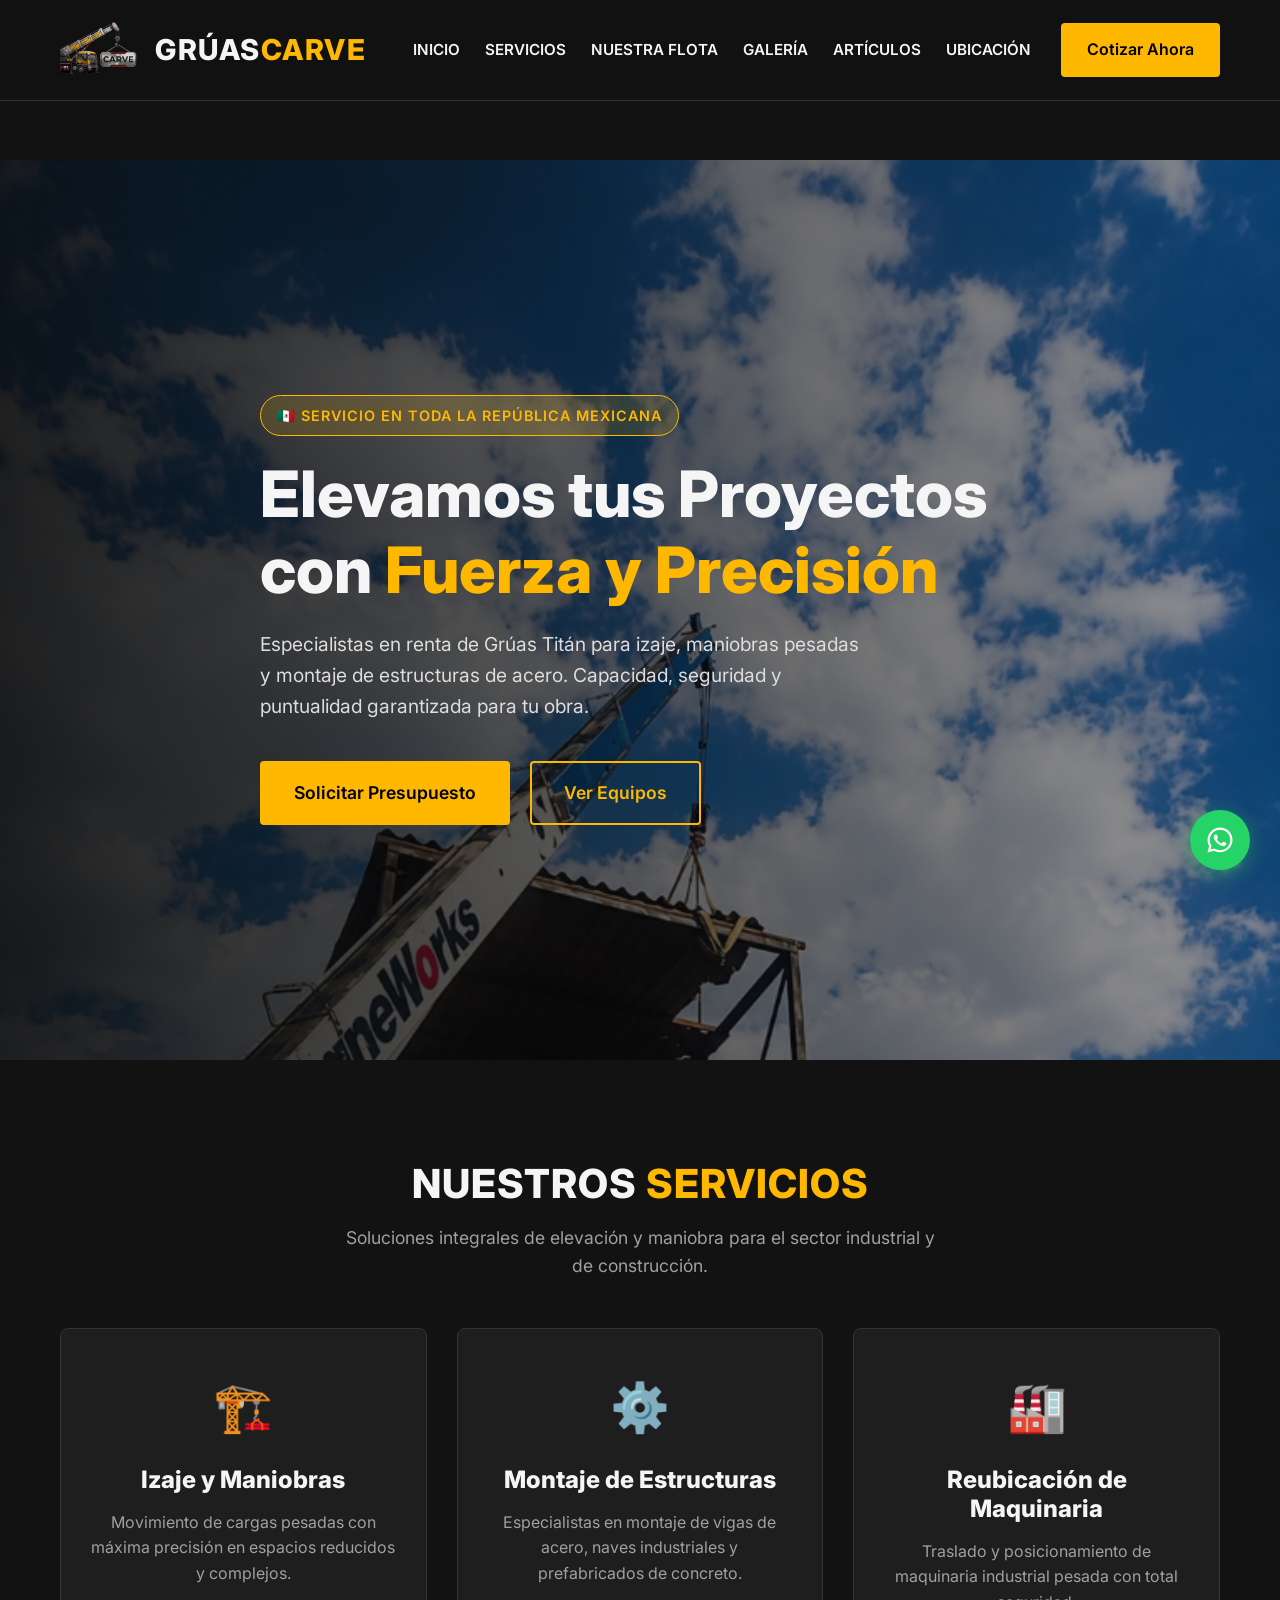
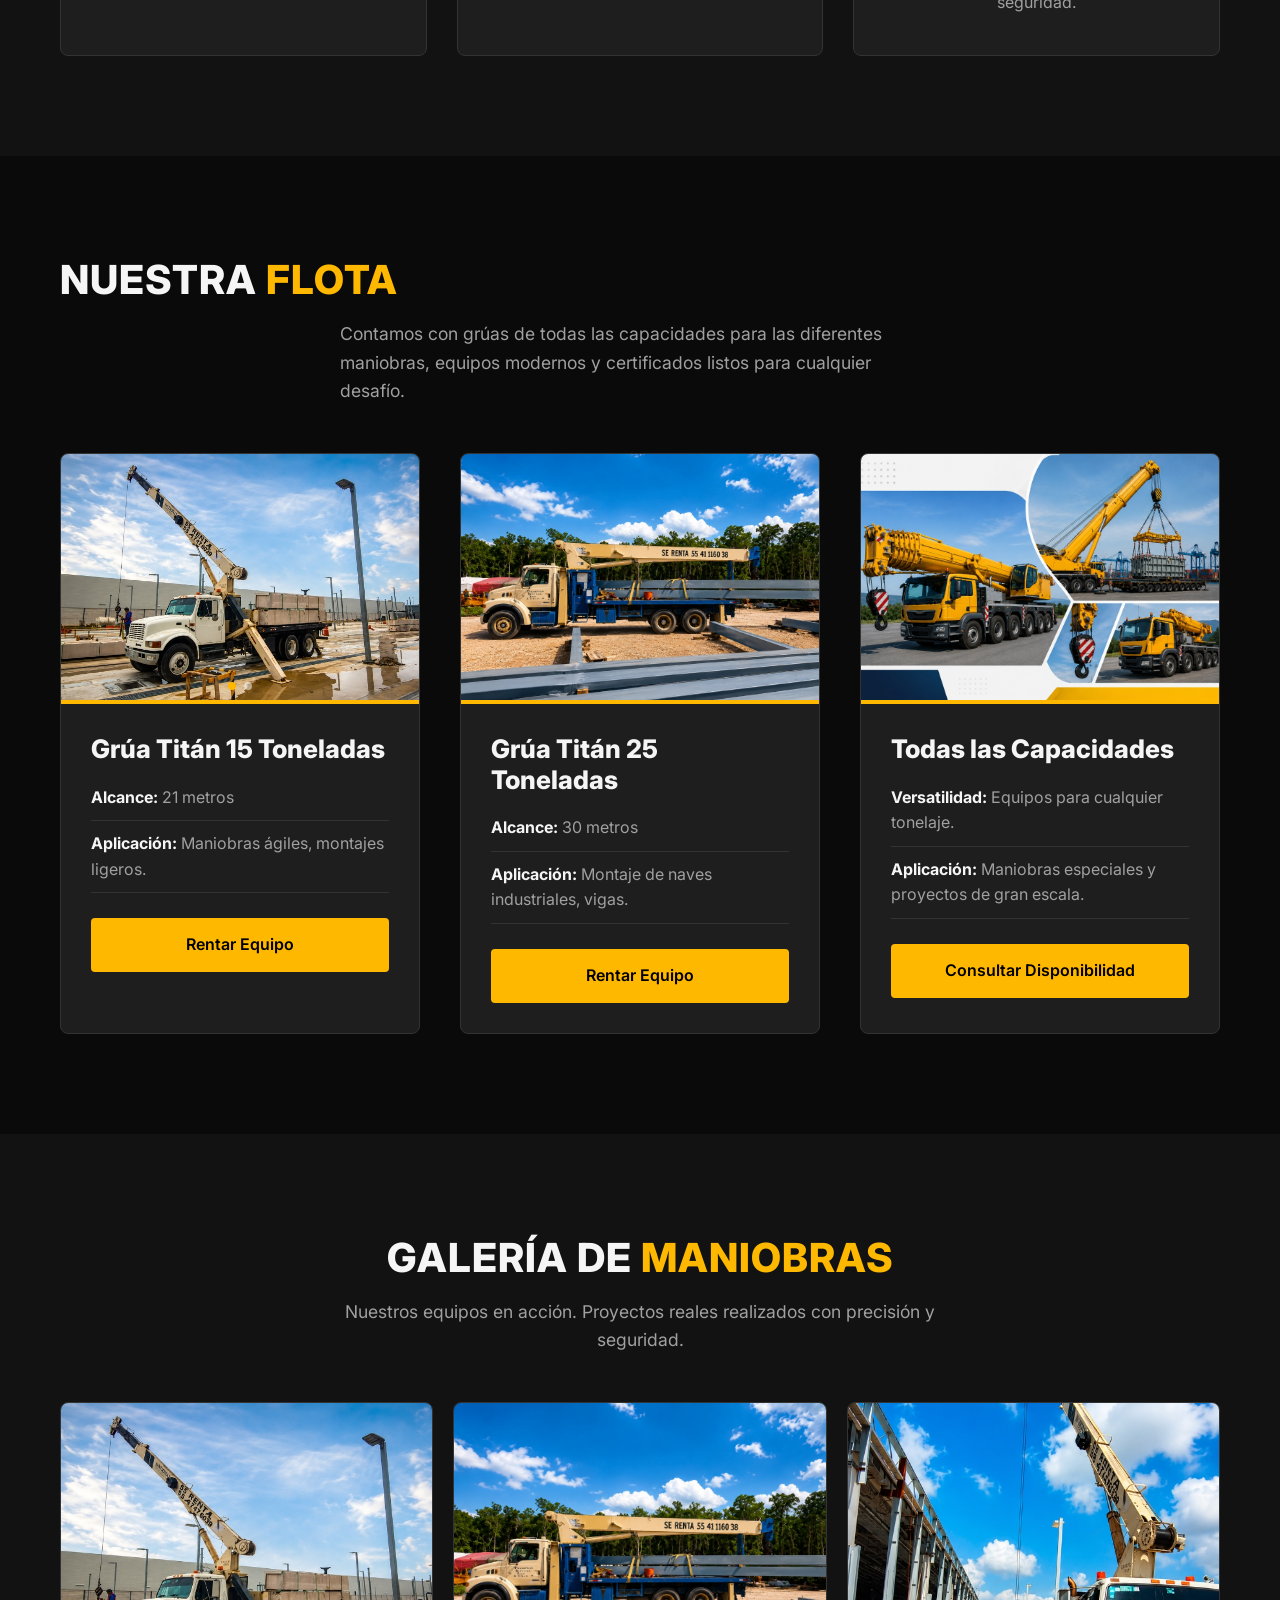
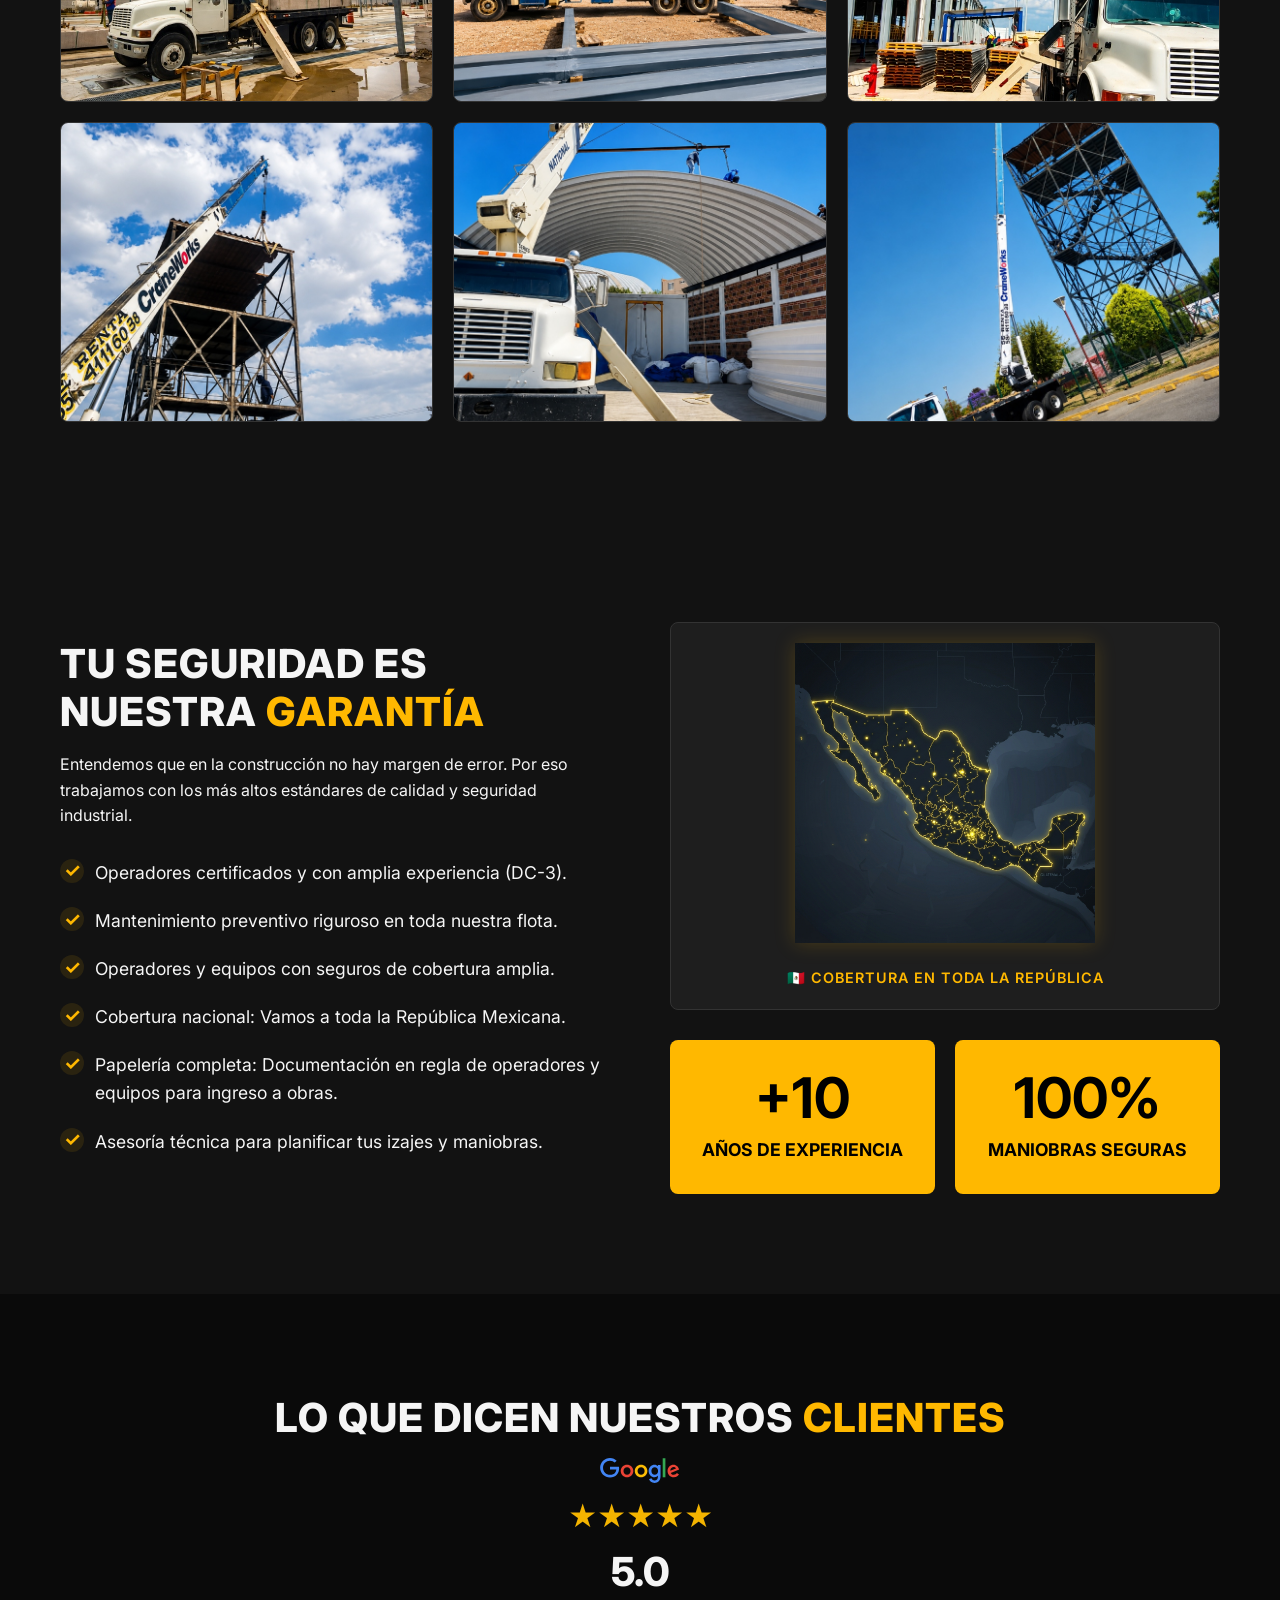
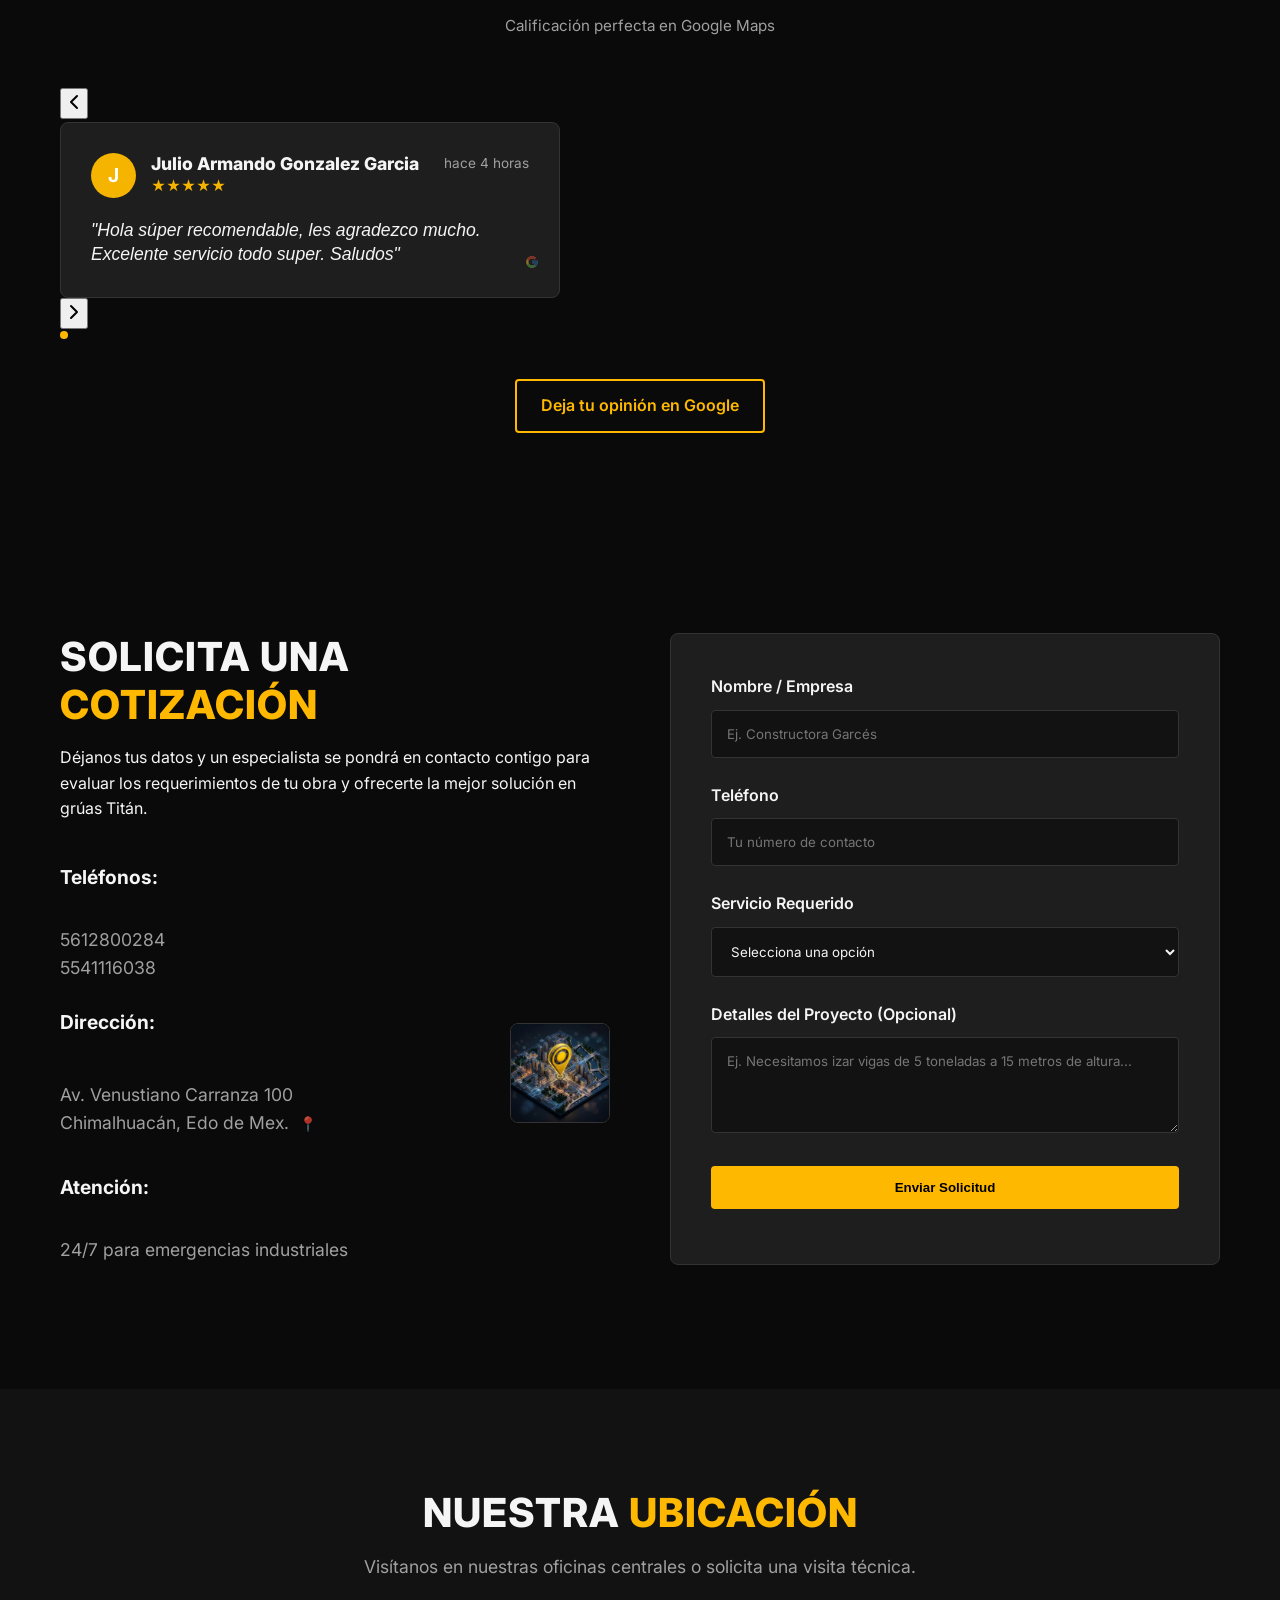
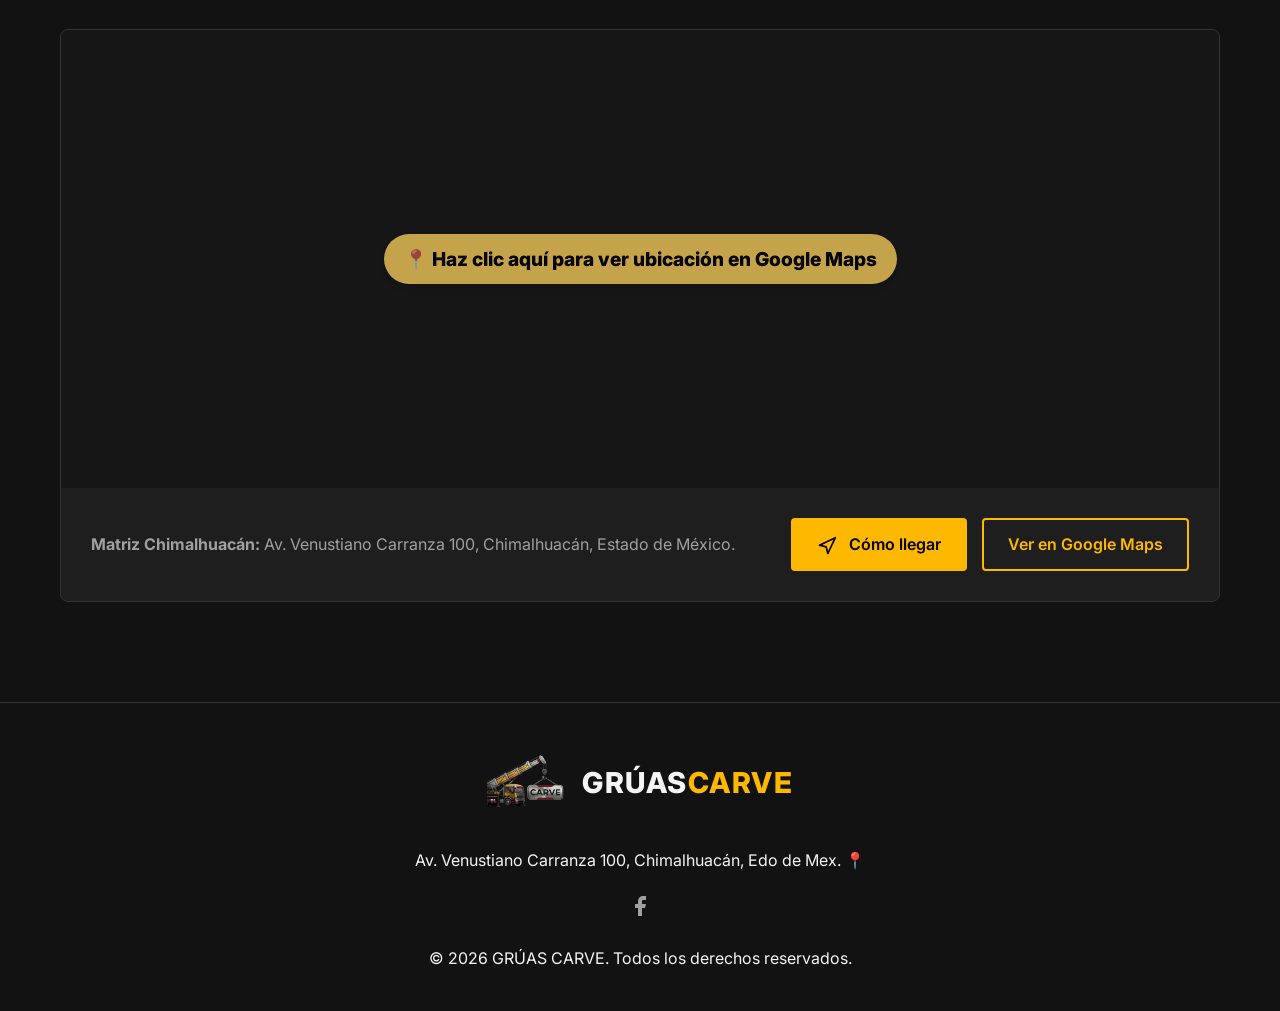
==== commit f4971708: "Update Facebook link to specific profile" ====
--- a/index.html
+++ b/index.html
@@ -207,23 +207,40 @@
                 </div>
             </div>
             
-            <div class="reviews-container">
-                <div class="review-card">
-                    <div class="review-header">
-                        <div class="user-info">
-                            <div class="user-avatar" style="background-color: #f4b400;">K</div>
-                            <div class="user-details">
-                                <h4>Karla Vega</h4>
-                                <div class="stars-mini">★★★★★</div>
+            <div class="reviews-carousel">
+                <button class="carousel-btn prev-btn" id="prevReviewBtn" aria-label="Review anterior">
+                    <svg width="24" height="24" viewBox="0 0 24 24" fill="none" stroke="currentColor" stroke-width="2" stroke-linecap="round" stroke-linejoin="round"><polyline points="15 18 9 12 15 6"></polyline></svg>
+                </button>
+                
+                <div class="reviews-track-container">
+                    <div class="reviews-track" id="reviewsTrack">
+        <!-- Review 1 -->
+                        <div class="review-card">
+                            <div class="review-header">
+                                <div class="user-info">
+                                    <div class="user-avatar" style="background-color: #f4b400;">J</div>
+                                    <div class="user-details">
+                                        <h4>Julio Armando Gonzalez Garcia</h4>
+                                        <div class="stars-mini">★★★★★</div>
+                                    </div>
+                                </div>
+                                <span class="review-date">hace 4 horas</span>
                             </div>
-                        </div>
-                        <span class="review-date">hace 1 año</span>
-                    </div>
-                    <p class="review-text">"Excelente servicio y atención"</p>
-                    <div class="google-icon-card">
-                        <img src="google-g-icon.svg" alt="G" width="14">
-                    </div>
-                </div>
+                            <p class="review-text">"Hola súper recomendable, les agradezco mucho. Excelente servicio todo super. Saludos"</p>
+                            <div class="google-icon-card">
+                                <img src="google-g-icon.svg" alt="G" width="14">
+                            </div>
+                        </div>
+                    </div>
+                </div>
+
+                <button class="carousel-btn next-btn" id="nextReviewBtn" aria-label="Siguiente review">
+                    <svg width="24" height="24" viewBox="0 0 24 24" fill="none" stroke="currentColor" stroke-width="2" stroke-linecap="round" stroke-linejoin="round"><polyline points="9 18 15 12 9 6"></polyline></svg>
+                </button>
+            </div>
+
+            <div class="carousel-dots review-dots" id="reviewDots">
+                <div class="dot active" data-index="0"></div>
             </div>
             
             <div class="text-center" style="margin-top: 40px;">
@@ -355,7 +372,7 @@
                 </a>
             </p>
             <div class="social-links">
-                <a href="https://www.facebook.com/?locale=es_LA" class="social-link" aria-label="Facebook" target="_blank">
+                <a href="https://www.facebook.com/profile.php?id=61562513983367" class="social-link" aria-label="Facebook" target="_blank">
                     <svg width="24" height="24" viewBox="0 0 24 24" fill="currentColor"><path d="M18 2h-3a5 5 0 0 0-5 5v3H7v4h3v8h4v-8h3l1-4h-4V7a1 1 0 0 1 1-1h3z"></path></svg>
                 </a>
             </div>
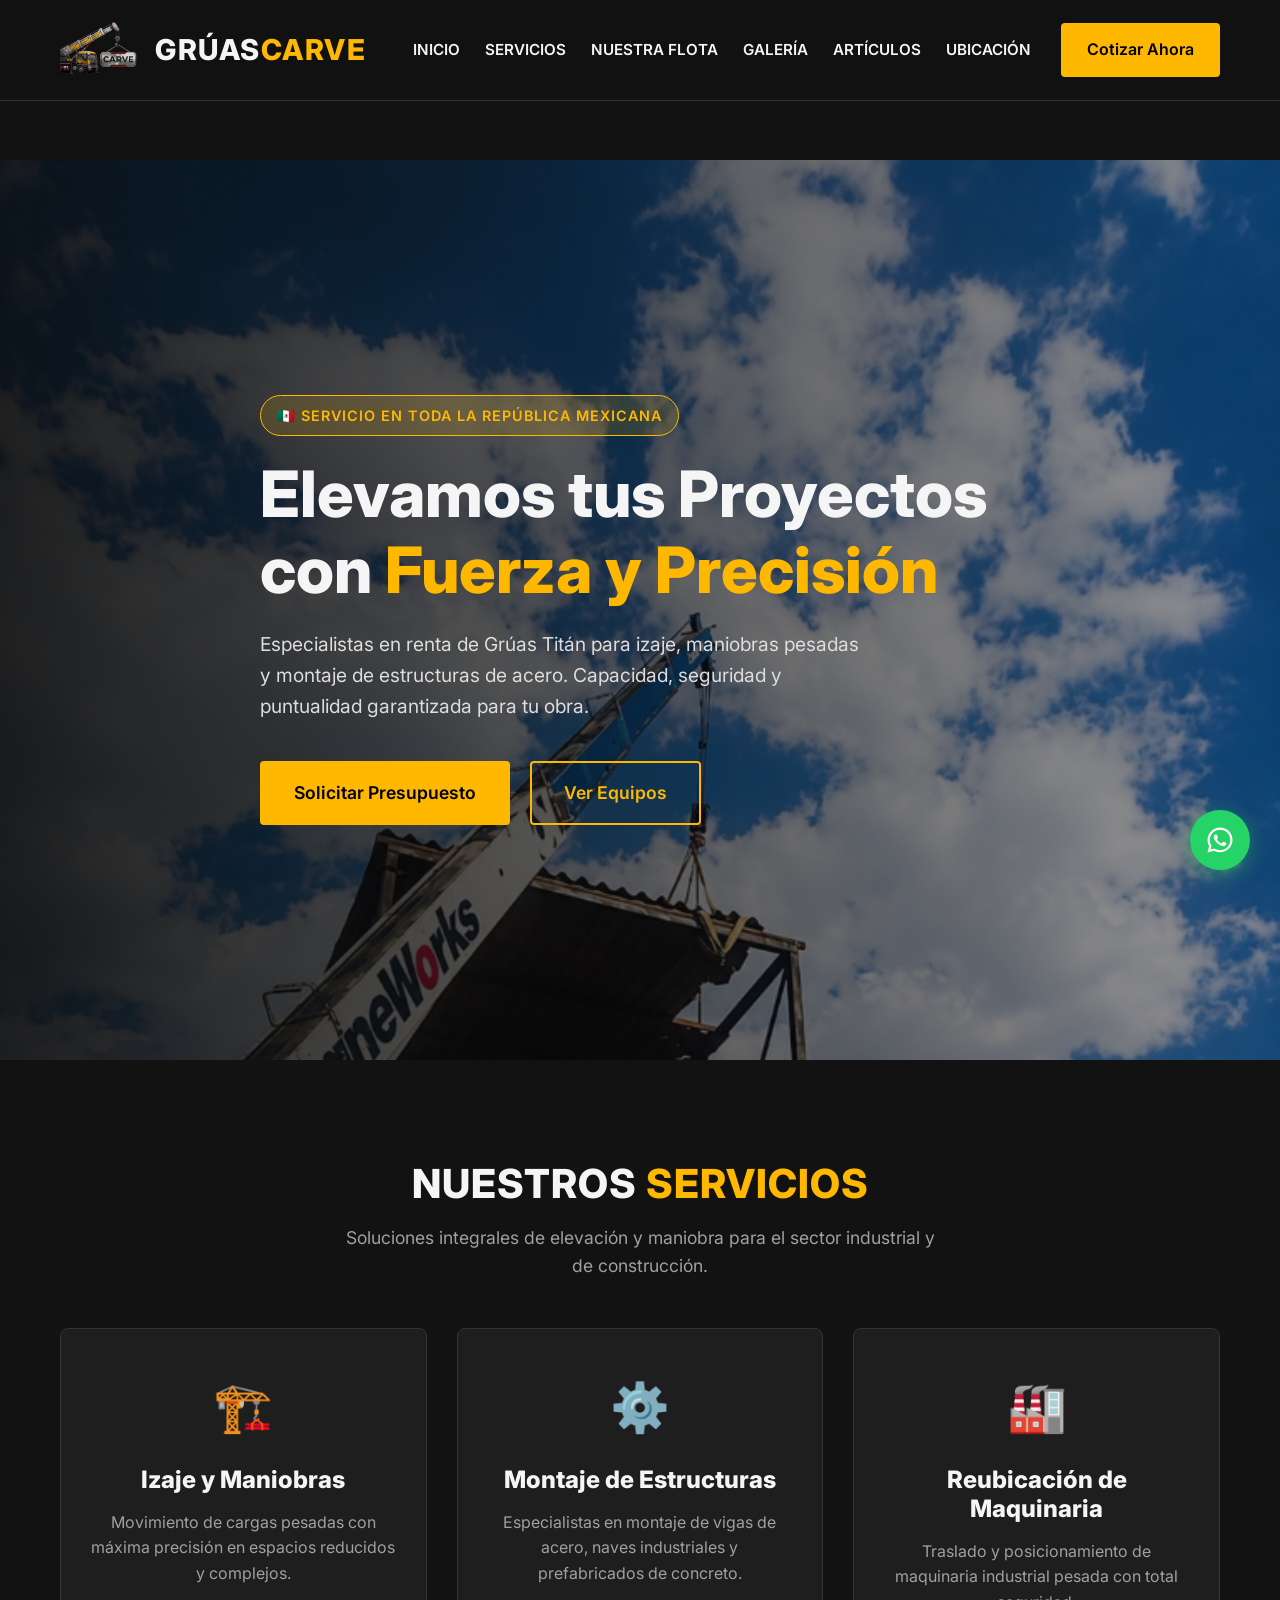
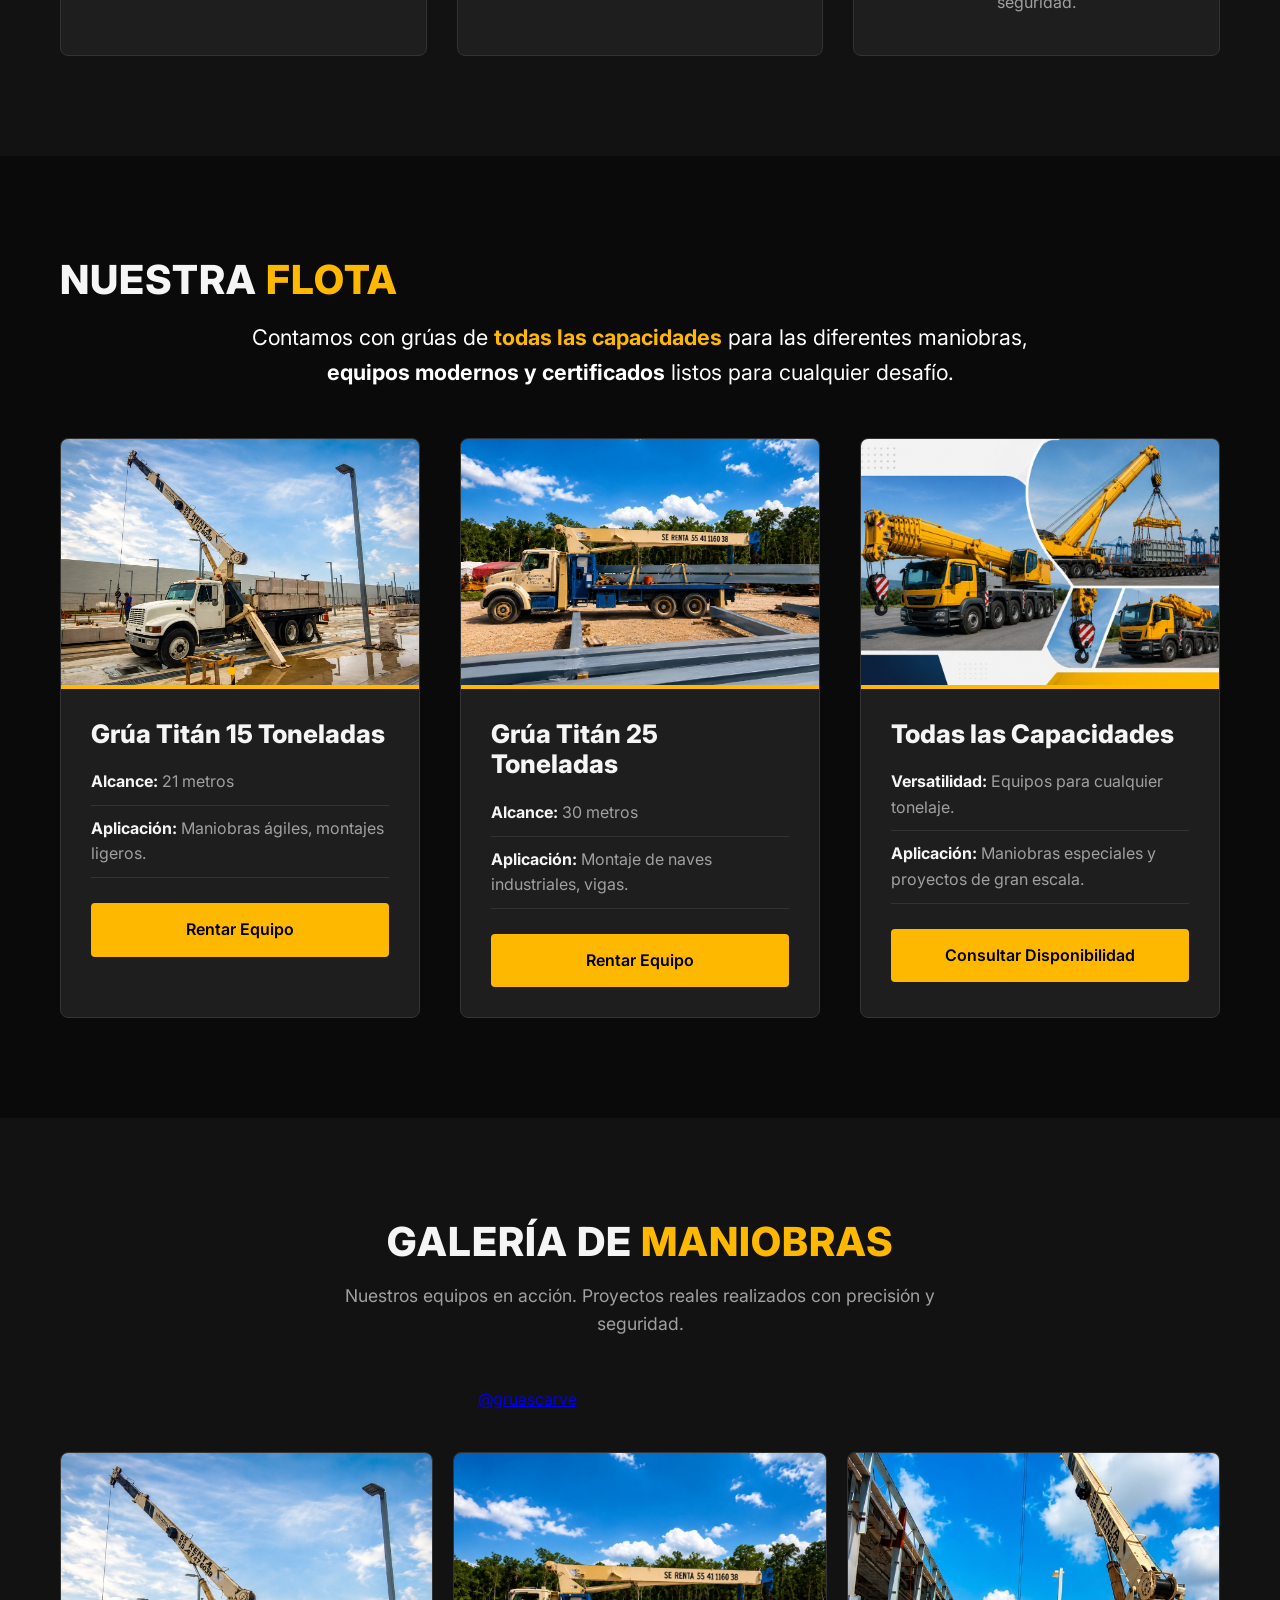
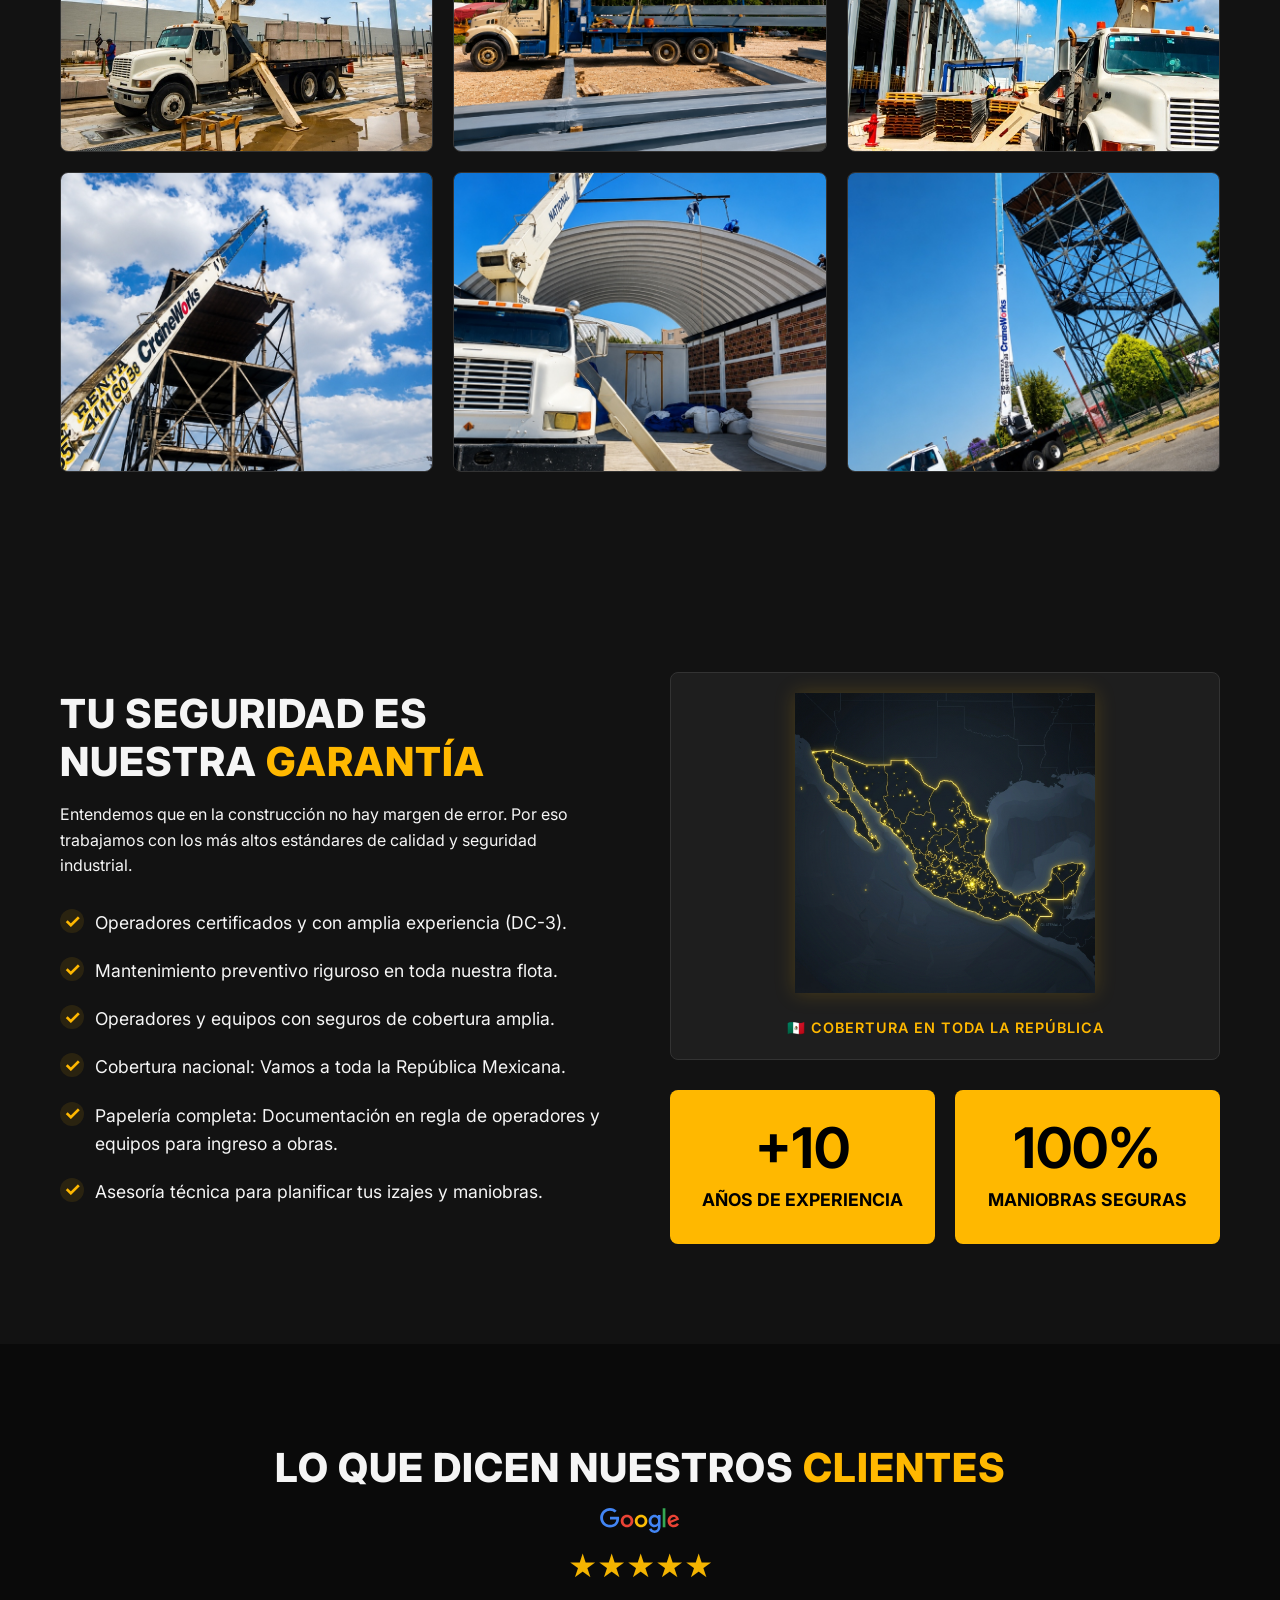
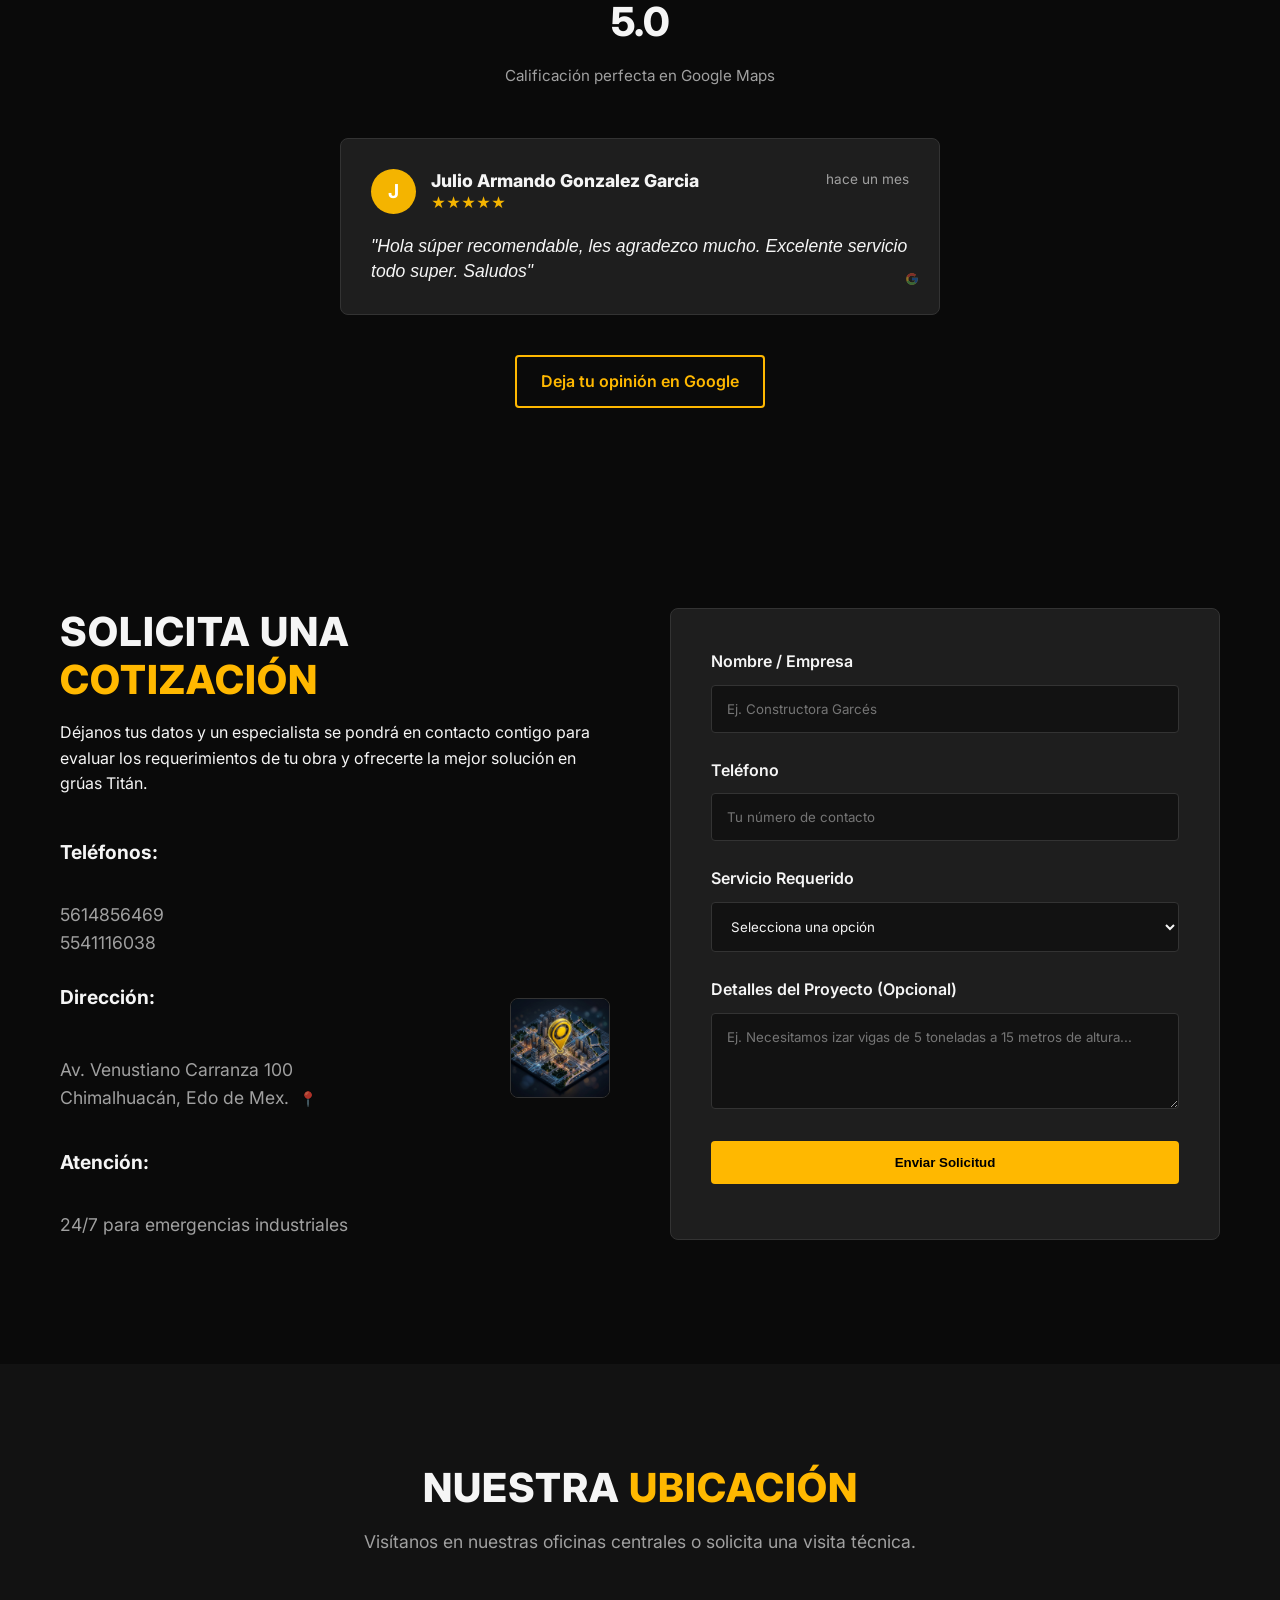
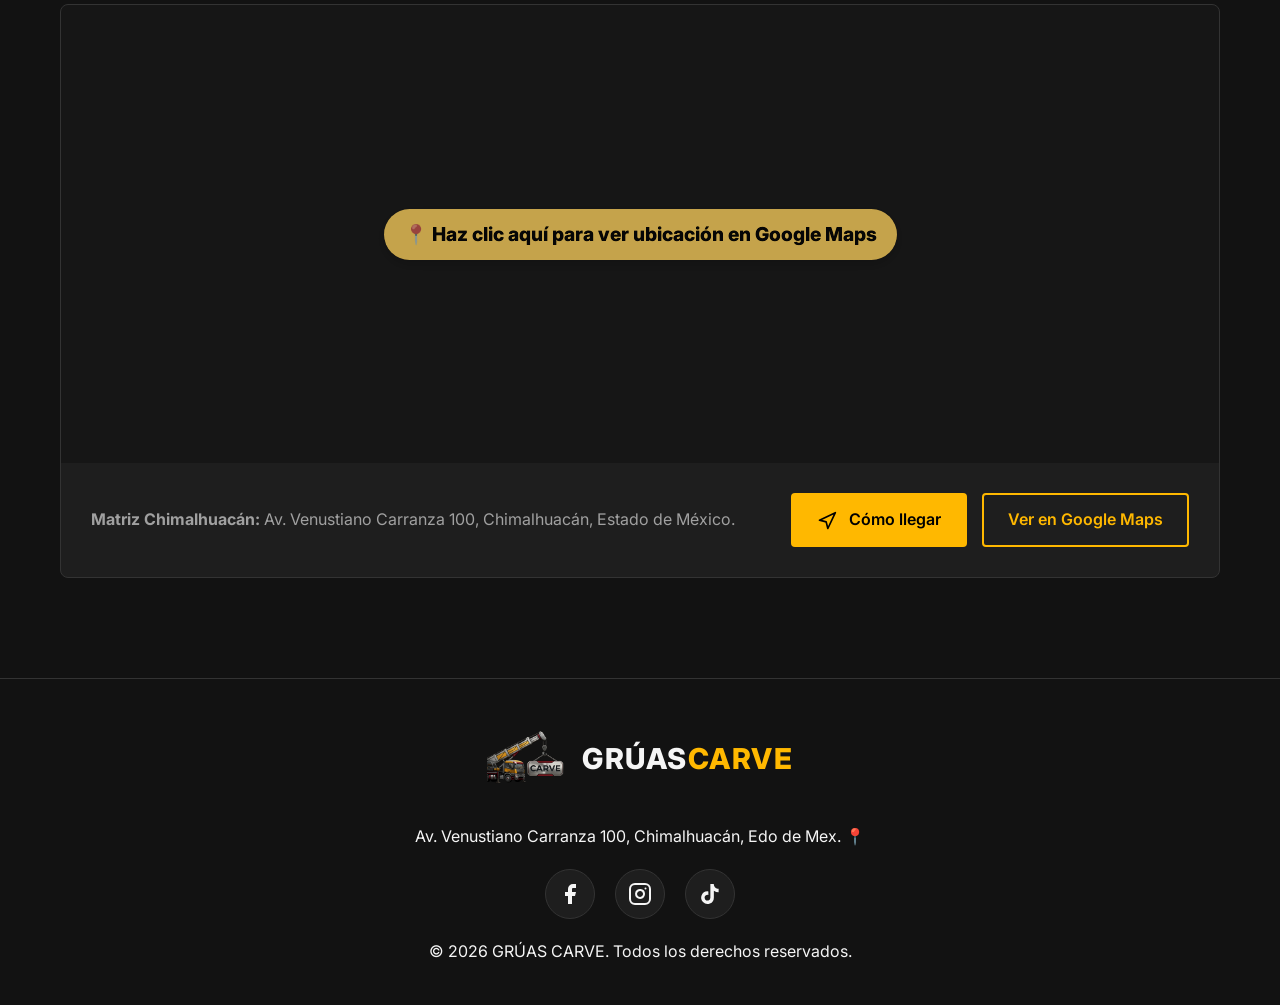
==== commit 67b9510d: "Actualizaciones generales" ====
--- a/index.html
+++ b/index.html
@@ -25,7 +25,7 @@
                 <a href="articulos.html">Artículos</a>
                 <a href="#ubicacion">Ubicación</a>
             </nav>
-            <a href="https://wa.me/525612800284?text=Hola,%20me%20gustaría%20cotizar%20un%20servicio%20de%20grúa." class="btn btn-primary">Cotizar Ahora</a>
+            <a href="https://wa.me/525614856469?text=Hola,%20me%20gustaría%20cotizar%20un%20servicio%20de%20grúa." class="btn btn-primary">Cotizar Ahora</a>
             <button class="mobile-menu-btn" id="mobileMenuBtn">
                 <svg width="24" height="24" viewBox="0 0 24 24" fill="none" stroke="currentColor" stroke-width="2" stroke-linecap="round" stroke-linejoin="round"><line x1="3" y1="12" x2="21" y2="12"></line><line x1="3" y1="6" x2="21" y2="6"></line><line x1="3" y1="18" x2="21" y2="18"></line></svg>
             </button>
@@ -40,7 +40,7 @@
             <h1>Elevamos tus Proyectos con <span class="text-accent">Fuerza y Precisión</span></h1>
             <p>Especialistas en renta de Grúas Titán para izaje, maniobras pesadas y montaje de estructuras de acero. Capacidad, seguridad y puntualidad garantizada para tu obra.</p>
             <div class="hero-buttons">
-                <a href="https://wa.me/525612800284?text=Hola,%20me%20gustaría%20solicitar%20un%20presupuesto%20para%20un%20proyecto." class="btn btn-primary btn-large">Solicitar Presupuesto</a>
+                <a href="https://wa.me/525614856469?text=Hola,%20me%20gustaría%20solicitar%20un%20presupuesto%20para%20un%20proyecto." class="btn btn-primary btn-large">Solicitar Presupuesto</a>
                 <a href="#flota" class="btn btn-outline btn-large">Ver Equipos</a>
             </div>
         </div>
@@ -79,7 +79,9 @@
         <div class="container">
             <div class="section-header">
                 <h2 class="section-title">Nuestra <span class="text-accent">Flota</span></h2>
-                <p class="section-subtitle">Contamos con grúas de todas las capacidades para las diferentes maniobras, equipos modernos y certificados listos para cualquier desafío.</p>
+                <p class="section-subtitle" style="font-size: 1.35rem; color: #ffffff; max-width: 800px; text-align: center; margin: 0 auto 3rem; line-height: 1.6;">
+                    Contamos con grúas de <strong style="color: var(--primary);">todas las capacidades</strong> para las diferentes maniobras, <strong>equipos modernos y certificados</strong> listos para cualquier desafío.
+                </p>
             </div>
 
             <div class="fleet-grid">
@@ -101,7 +103,7 @@
                             <li><strong>Alcance:</strong> 21 metros</li>
                             <li><strong>Aplicación:</strong> Maniobras ágiles, montajes ligeros.</li>
                         </ul>
-                        <a href="https://wa.me/525612800284?text=Hola,%20me%20interesa%20rentar%20este%20equipo." class="btn btn-primary btn-full">Rentar Equipo</a>
+                        <a href="https://wa.me/525614856469?text=Hola,%20me%20interesa%20rentar%20este%20equipo." class="btn btn-primary btn-full">Rentar Equipo</a>
                     </div>
                 </div>
                 <!-- Crane 2 -->
@@ -115,7 +117,7 @@
                             <li><strong>Alcance:</strong> 30 metros</li>
                             <li><strong>Aplicación:</strong> Montaje de naves industriales, vigas.</li>
                         </ul>
-                        <a href="https://wa.me/525612800284?text=Hola,%20me%20interesa%20rentar%20este%20equipo." class="btn btn-primary btn-full">Rentar Equipo</a>
+                        <a href="https://wa.me/525614856469?text=Hola,%20me%20interesa%20rentar%20este%20equipo." class="btn btn-primary btn-full">Rentar Equipo</a>
                     </div>
                 </div>
                 <!-- Crane 3 - All Capacities -->
@@ -129,7 +131,7 @@
                             <li><strong>Versatilidad:</strong> Equipos para cualquier tonelaje.</li>
                             <li><strong>Aplicación:</strong> Maniobras especiales y proyectos de gran escala.</li>
                         </ul>
-                        <a href="https://wa.me/525612800284?text=Hola,%20necesito%20una%20grúa%20con%20capacidad%20específica." class="btn btn-primary btn-full">Consultar Disponibilidad</a>
+                        <a href="https://wa.me/525614856469?text=Hola,%20necesito%20una%20grúa%20con%20capacidad%20específica." class="btn btn-primary btn-full">Consultar Disponibilidad</a>
                     </div>
                 </div>
             </div>
@@ -142,6 +144,10 @@
             <div class="section-header text-center">
                 <h2 class="section-title">Galería de <span class="text-accent">Maniobras</span></h2>
                 <p class="section-subtitle">Nuestros equipos en acción. Proyectos reales realizados con precisión y seguridad.</p>
+            </div>
+            
+            <div id="tiktok-random-container" style="display: flex; justify-content: center; margin-bottom: 40px; width: 100%; overflow: hidden;">
+                <!-- Random TikTok video injected here -->
             </div>
             
             <div class="gallery-grid">
@@ -214,23 +220,7 @@
                 
                 <div class="reviews-track-container">
                     <div class="reviews-track" id="reviewsTrack">
-        <!-- Review 1 -->
-                        <div class="review-card">
-                            <div class="review-header">
-                                <div class="user-info">
-                                    <div class="user-avatar" style="background-color: #f4b400;">J</div>
-                                    <div class="user-details">
-                                        <h4>Julio Armando Gonzalez Garcia</h4>
-                                        <div class="stars-mini">★★★★★</div>
-                                    </div>
-                                </div>
-                                <span class="review-date">hace 4 horas</span>
-                            </div>
-                            <p class="review-text">"Hola súper recomendable, les agradezco mucho. Excelente servicio todo super. Saludos"</p>
-                            <div class="google-icon-card">
-                                <img src="google-g-icon.svg" alt="G" width="14">
-                            </div>
-                        </div>
+                        <!-- Reviews injected dynamically by script.js -->
                     </div>
                 </div>
 
@@ -240,7 +230,7 @@
             </div>
 
             <div class="carousel-dots review-dots" id="reviewDots">
-                <div class="dot active" data-index="0"></div>
+                <!-- Dots injected dynamically by script.js -->
             </div>
             
             <div class="text-center" style="margin-top: 40px;">
@@ -262,7 +252,7 @@
                     <div class="contact-details">
                         <div class="contact-item">
                             <strong>Teléfonos:</strong> <br> 
-                            <a href="tel:5612800284" style="color: inherit; text-decoration: none;">5612800284</a> <br>
+                            <a href="tel:5614856469" style="color: inherit; text-decoration: none;">5614856469</a> <br>
                             <a href="tel:5541116038" style="color: inherit; text-decoration: none;">5541116038</a>
                         </div>
 
@@ -372,16 +362,22 @@
                 </a>
             </p>
             <div class="social-links">
-                <a href="https://www.facebook.com/profile.php?id=61562513983367" class="social-link" aria-label="Facebook" target="_blank">
+                <a href="https://www.facebook.com/share/1HiPeTNRgm/" class="social-link" aria-label="Facebook" target="_blank">
                     <svg width="24" height="24" viewBox="0 0 24 24" fill="currentColor"><path d="M18 2h-3a5 5 0 0 0-5 5v3H7v4h3v8h4v-8h3l1-4h-4V7a1 1 0 0 1 1-1h3z"></path></svg>
                 </a>
+                <a href="https://www.instagram.com/gruascarve?igsh=dm1nbnE3eWt4cjlo" class="social-link" aria-label="Instagram" target="_blank">
+                    <svg width="24" height="24" viewBox="0 0 24 24" fill="none" stroke="currentColor" stroke-width="2" stroke-linecap="round" stroke-linejoin="round"><rect x="2" y="2" width="20" height="20" rx="5" ry="5"></rect><path d="M16 11.37A4 4 0 1 1 12.63 8 4 4 0 0 1 16 11.37z"></path><line x1="17.5" y1="6.5" x2="17.51" y2="6.5"></line></svg>
+                </a>
+                <a href="https://www.tiktok.com/@gruascarve?_r=1&_t=ZS-97EufkTmiyD" class="social-link" aria-label="TikTok" target="_blank">
+                    <svg width="24" height="24" viewBox="0 0 24 24" fill="currentColor"><path d="M19.59 6.69a4.83 4.83 0 0 1-3.77-4.25V2h-3.45v13.67a2.89 2.89 0 0 1-5.2 1.74 2.89 2.89 0 0 1 2.31-4.64 2.93 2.93 0 0 1 .88.13V9.4a6.84 6.84 0 0 0-1-.05A6.33 6.33 0 0 0 5 20.1a6.34 6.34 0 0 0 10.86-4.43v-7a8.16 8.16 0 0 0 4.77 1.52v-3.4a4.85 4.85 0 0 1-1.04-.1z"></path></svg>
+                </a>
             </div>
             <p>&copy; 2026 GRÚAS CARVE. Todos los derechos reservados.</p>
         </div>
     </footer>
 
     <!-- Floating WhatsApp Button -->
-    <a href="https://wa.me/525612800284" class="whatsapp-btn" aria-label="Contactar por WhatsApp" target="_blank">
+    <a href="https://wa.me/525614856469" class="whatsapp-btn" aria-label="Contactar por WhatsApp" target="_blank">
         <svg width="30" height="30" viewBox="0 0 24 24" fill="currentColor" xmlns="http://www.w3.org/2000/svg">
             <path d="M12.031 2C6.505 2 2.023 6.48 2.023 12.008C2.023 13.774 2.483 15.485 3.327 16.992L2 22L7.124 20.655C8.583 21.43 10.278 21.833 12.027 21.833C17.553 21.833 22.036 17.354 22.036 11.826C22.036 6.297 17.558 2 12.031 2ZM12.031 20.174C10.536 20.174 9.088 19.774 7.828 19.027L7.525 18.847L4.475 19.646L5.289 16.671L5.092 16.357C4.27 15.05 3.834 13.551 3.834 12.008C3.834 7.483 7.514 3.806 12.031 3.806C16.549 3.806 20.228 7.485 20.228 12.008C20.228 16.53 16.549 20.174 12.031 20.174ZM16.551 14.195C16.304 14.072 15.088 13.473 14.862 13.391C14.637 13.311 14.471 13.27 14.307 13.518C14.142 13.765 13.67 14.321 13.525 14.485C13.38 14.65 13.236 14.671 12.988 14.548C12.741 14.425 11.944 14.165 11.002 13.323C10.268 12.668 9.771 11.859 9.626 11.611C9.481 11.363 9.61 11.23 9.734 11.107C9.845 10.997 9.981 10.81 10.104 10.665C10.228 10.52 10.269 10.417 10.352 10.252C10.434 10.088 10.393 9.943 10.331 9.82C10.269 9.696 9.773 8.48 9.566 7.986C9.365 7.502 9.158 7.568 9.009 7.558C8.868 7.549 8.703 7.548 8.538 7.548C8.373 7.548 8.105 7.61 7.878 7.857C7.651 8.105 7.012 8.702 7.012 9.919C7.012 11.135 7.9 12.311 8.024 12.476C8.148 12.641 9.752 15.114 12.215 16.177C12.8 16.43 13.257 16.583 13.618 16.698C14.205 16.884 14.738 16.857 15.161 16.793C15.636 16.721 16.634 16.184 16.841 15.586C17.047 14.988 17.047 14.473 16.976 14.36C16.904 14.246 16.739 14.184 16.492 14.06L16.551 14.195Z"/>
         </svg>
--- a/styles.css
+++ b/styles.css
@@ -656,13 +656,34 @@
 }
 
 .social-link {
-    color: var(--text-muted);
-    transition: var(--transition);
+    color: var(--text-main);
+    background-color: var(--card-bg);
+    border: 1px solid var(--border-color);
+    border-radius: 50%;
+    width: 50px;
+    height: 50px;
+    display: flex;
+    align-items: center;
+    justify-content: center;
+    transition: var(--transition);
+}
+
+.social-link svg {
+    width: 24px;
+    height: 24px;
+    transition: transform 0.3s ease;
 }
 
 .social-link:hover {
-    color: var(--primary);
-    transform: translateY(-3px);
+    color: #000;
+    background-color: var(--primary);
+    border-color: var(--primary);
+    transform: translateY(-5px);
+    box-shadow: 0 5px 15px rgba(255, 184, 0, 0.4);
+}
+
+.social-link:hover svg {
+    transform: scale(1.1);
 }
 
 /* Floating WhatsApp Button */
@@ -927,10 +948,48 @@
     font-size: 0.95rem;
 }
 
-.reviews-container {
-    display: flex;
+.reviews-carousel {
+    display: flex;
+    align-items: center;
     justify-content: center;
-    gap: 30px;
+    gap: 20px;
+    max-width: 900px;
+    margin: 0 auto;
+    position: relative;
+}
+
+.carousel-btn {
+    background: var(--card-bg);
+    border: 1px solid var(--border-color);
+    color: var(--primary);
+    width: 48px;
+    height: 48px;
+    border-radius: 50%;
+    display: flex;
+    align-items: center;
+    justify-content: center;
+    cursor: pointer;
+    transition: var(--transition);
+    z-index: 10;
+    flex-shrink: 0;
+}
+
+.carousel-btn:hover {
+    background: var(--primary);
+    color: #000;
+    transform: scale(1.1);
+    box-shadow: 0 4px 15px rgba(255, 184, 0, 0.3);
+}
+
+.reviews-track-container {
+    overflow: hidden;
+    width: 100%;
+    max-width: 600px;
+}
+
+.reviews-track {
+    display: flex;
+    transition: transform 0.5s ease-in-out;
 }
 
 .review-card {
@@ -938,8 +997,8 @@
     padding: 30px;
     border-radius: 8px;
     border: 1px solid var(--border-color);
-    max-width: 500px;
     width: 100%;
+    flex: 0 0 100%;
     position: relative;
     transition: var(--transition);
 }
@@ -947,6 +1006,13 @@
 .review-card:hover {
     border-color: var(--primary);
     transform: translateY(-5px);
+}
+
+.review-dots {
+    display: flex;
+    justify-content: center;
+    gap: 10px;
+    margin-top: 30px;
 }
 
 .review-header {
